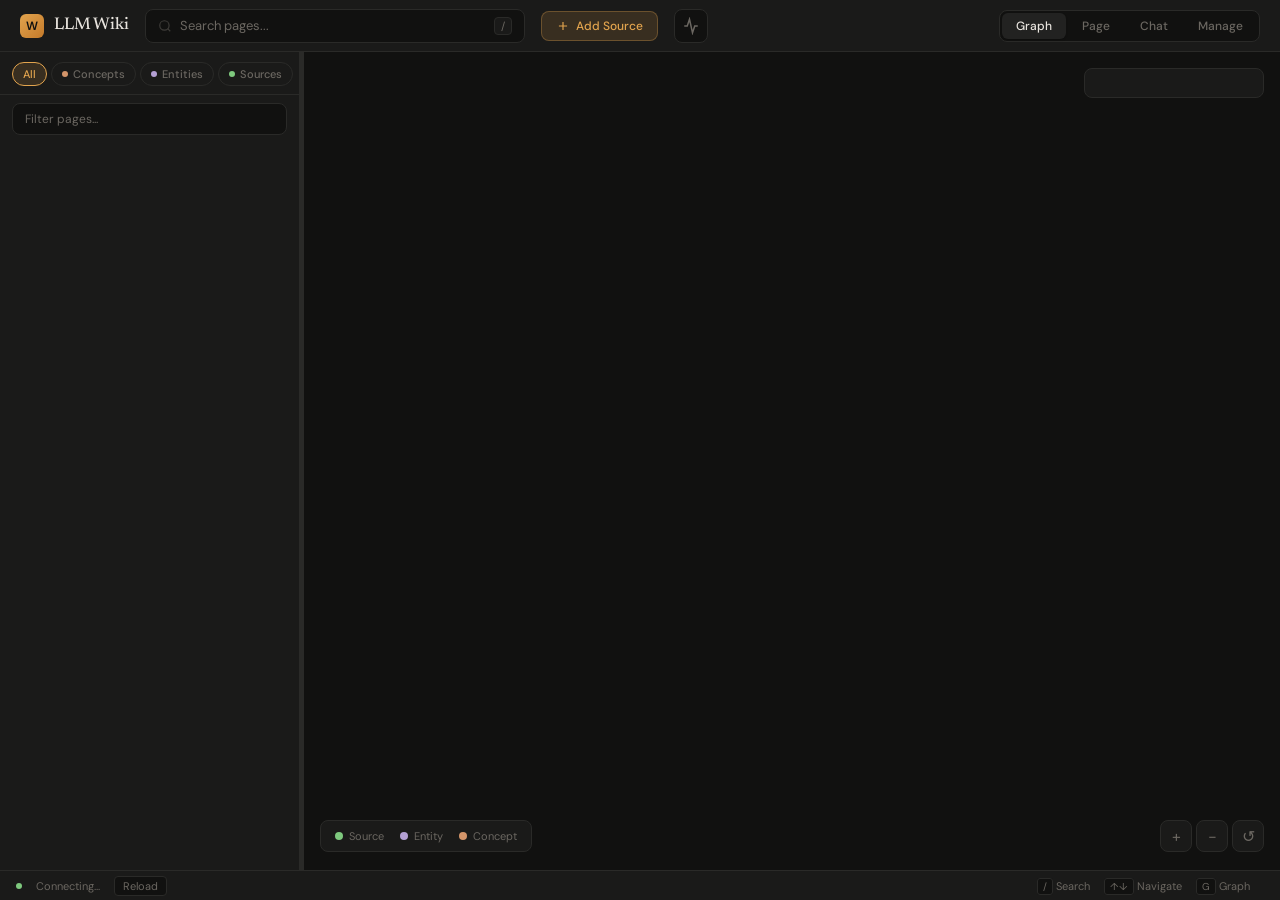
==== public/index.html @ 3b4dd166 "Add vault, LLM chat, GCP backup, and repo hardening - Vault: private pages in gitignored vault/ dir " ====
<!DOCTYPE html>
<html lang="en">
<head>
<meta charset="UTF-8">
<meta name="viewport" content="width=device-width, initial-scale=1.0">
<title>LLM Wiki</title>
<link rel="icon" href="data:image/svg+xml,<svg xmlns='http://www.w3.org/2000/svg' viewBox='0 0 32 32'><rect width='32' height='32' rx='8' fill='%23111110'/><rect x='2' y='2' width='28' height='28' rx='6' fill='none' stroke='%23e2a44e' stroke-width='2.5'/><text x='16' y='22' text-anchor='middle' font-family='Georgia,serif' font-weight='600' font-size='16' fill='%23e2a44e'>W</text></svg>">
<link rel="preconnect" href="https://fonts.googleapis.com">
<link rel="preconnect" href="https://fonts.gstatic.com" crossorigin>
<link href="https://fonts.googleapis.com/css2?family=Newsreader:ital,opsz,wght@0,6..72,400;0,6..72,500;0,6..72,600;1,6..72,400&family=DM+Sans:ital,wght@0,400;0,500;0,600;1,400&family=JetBrains+Mono:wght@400;500&display=swap" rel="stylesheet">
<style>
  :root {
    --bg: #111110;
    --surface: #1a1a19;
    --surface-raised: #222221;
    --border: #2a2a28;
    --border-subtle: #222220;
    --text: #e8e4de;
    --text-secondary: #a09b93;
    --text-dim: #6b6761;
    --accent: #e2a44e;
    --accent-dim: rgba(226, 164, 78, 0.15);
    --accent-hover: rgba(226, 164, 78, 0.08);
    --green: #7ec97e;
    --purple: #b4a0d4;
    --orange: #d4956a;
    --pink: #d48fa5;
    --red: #c9514b;
    --font-display: 'Newsreader', Georgia, serif;
    --font-body: 'DM Sans', -apple-system, sans-serif;
    --font-mono: 'JetBrains Mono', monospace;
    --radius: 8px;
    --radius-sm: 5px;
    --transition: 150ms ease;
  }

  * { margin: 0; padding: 0; box-sizing: border-box; }

  body {
    font-family: var(--font-body);
    background: var(--bg);
    color: var(--text);
    height: 100vh;
    overflow: hidden;
    -webkit-font-smoothing: antialiased;
  }

  /* Scrollbar */
  ::-webkit-scrollbar { width: 6px; }
  ::-webkit-scrollbar-track { background: transparent; }
  ::-webkit-scrollbar-thumb { background: var(--border); border-radius: 3px; }
  ::-webkit-scrollbar-thumb:hover { background: var(--text-dim); }

  #app {
    display: grid;
    grid-template-columns: var(--sidebar-width, 300px) 4px 1fr;
    grid-template-rows: 52px 1fr;
    height: 100vh;
  }

  /* ─── Header ─── */
  header {
    grid-column: 1 / -1;
    background: var(--surface);
    border-bottom: 1px solid var(--border);
    display: flex;
    align-items: center;
    padding: 0 20px;
    gap: 16px;
  }

  .logo {
    display: flex;
    align-items: center;
    gap: 10px;
    white-space: nowrap;
  }

  .logo-icon {
    width: 24px;
    height: 24px;
    border-radius: 6px;
    background: linear-gradient(135deg, var(--accent) 0%, #c47a2a 100%);
    display: flex;
    align-items: center;
    justify-content: center;
    font-size: 12px;
    font-weight: 600;
    color: var(--bg);
    flex-shrink: 0;
  }

  header h1 {
    font-family: var(--font-display);
    font-size: 17px;
    font-weight: 500;
    letter-spacing: -0.01em;
    color: var(--text);
  }

  /* Search trigger */
  #search-trigger {
    flex: 1;
    max-width: 380px;
    padding: 7px 12px;
    background: var(--bg);
    border: 1px solid var(--border);
    border-radius: var(--radius);
    color: var(--text-dim);
    font-family: var(--font-body);
    font-size: 13px;
    cursor: pointer;
    display: flex;
    align-items: center;
    gap: 8px;
    transition: border-color var(--transition);
  }

  #search-trigger:hover { border-color: var(--text-dim); }

  #search-trigger .search-icon {
    width: 14px;
    height: 14px;
    opacity: 0.5;
  }

  #search-trigger .search-kbd {
    margin-left: auto;
    padding: 1px 6px;
    background: var(--surface);
    border: 1px solid var(--border);
    border-radius: 4px;
    font-size: 11px;
    font-family: var(--font-body);
    color: var(--text-dim);
  }

  .view-toggle {
    margin-left: auto;
    display: flex;
    gap: 2px;
    background: var(--bg);
    border: 1px solid var(--border);
    border-radius: var(--radius);
    padding: 2px;
  }

  .view-toggle button {
    padding: 5px 14px;
    background: transparent;
    border: none;
    color: var(--text-dim);
    font-family: var(--font-body);
    font-size: 12px;
    font-weight: 500;
    cursor: pointer;
    border-radius: 6px;
    transition: all var(--transition);
  }

  .view-toggle button:hover { color: var(--text-secondary); }

  .view-toggle button.active {
    background: var(--surface-raised);
    color: var(--text);
    box-shadow: 0 1px 2px rgba(0,0,0,0.2);
  }

  /* ─── Resize handle ─── */
  #resize-handle {
    grid-row: 2;
    grid-column: 2;
    width: 4px;
    cursor: col-resize;
    background: var(--border);
    transition: background var(--transition);
    position: relative;
    z-index: 5;
  }

  #resize-handle:hover,
  #resize-handle.dragging {
    background: var(--accent);
  }

  body.resizing { cursor: col-resize !important; user-select: none !important; }
  body.resizing * { cursor: col-resize !important; user-select: none !important; }

  /* ─── Command Palette Search ─── */
  #search-overlay {
    position: fixed;
    inset: 0;
    background: rgba(0, 0, 0, 0.6);
    backdrop-filter: blur(4px);
    z-index: 100;
    display: none;
    align-items: flex-start;
    justify-content: center;
    padding-top: 15vh;
  }

  #search-overlay.active { display: flex; }

  #search-palette {
    width: 520px;
    max-height: 420px;
    background: var(--surface);
    border: 1px solid var(--border);
    border-radius: 12px;
    box-shadow: 0 20px 60px rgba(0,0,0,0.5), 0 0 0 1px rgba(255,255,255,0.03);
    overflow: hidden;
    animation: palette-in 120ms ease-out;
  }

  @keyframes palette-in {
    from { opacity: 0; transform: scale(0.98) translateY(-8px); }
    to { opacity: 1; transform: scale(1) translateY(0); }
  }

  #search-palette .search-input-wrap {
    display: flex;
    align-items: center;
    gap: 10px;
    padding: 14px 16px;
    border-bottom: 1px solid var(--border);
  }

  #search-palette .search-input-wrap svg {
    width: 18px;
    height: 18px;
    color: var(--text-dim);
    flex-shrink: 0;
  }

  #wiki-find {
    flex: 1;
    background: transparent;
    border: none;
    color: var(--text);
    font-family: var(--font-body);
    font-size: 15px;
    outline: none;
  }

  #wiki-find::placeholder { color: var(--text-dim); }

  #search-results {
    max-height: 340px;
    overflow-y: auto;
    padding: 6px;
  }

  .search-result {
    padding: 10px 12px;
    cursor: pointer;
    display: flex;
    align-items: center;
    gap: 10px;
    font-size: 14px;
    border-radius: var(--radius);
    transition: background var(--transition);
  }

  .search-result:hover { background: var(--accent-hover); }

  .search-result.selected {
    background: var(--accent-dim);
  }

  .search-result .result-title { flex: 1; }

  .search-result .result-type {
    font-size: 10px;
    font-weight: 500;
    text-transform: uppercase;
    letter-spacing: 0.05em;
    color: var(--text-dim);
    padding: 2px 6px;
    background: var(--bg);
    border-radius: 4px;
  }

  .search-empty {
    padding: 24px 16px;
    text-align: center;
    color: var(--text-dim);
    font-size: 13px;
  }

  .search-hint {
    padding: 8px 16px;
    border-top: 1px solid var(--border);
    display: flex;
    gap: 16px;
    font-size: 11px;
    color: var(--text-dim);
  }

  .search-hint kbd {
    padding: 1px 5px;
    background: var(--bg);
    border: 1px solid var(--border);
    border-radius: 3px;
    font-family: var(--font-body);
    font-size: 10px;
  }

  /* ─── Sidebar ─── */
  #sidebar {
    background: var(--surface);
    border-right: 1px solid var(--border);
    overflow-y: auto;
    padding: 0 0 40px;
    display: flex;
    flex-direction: column;
  }

  .sidebar-filters {
    padding: 10px 12px 8px;
    display: flex;
    gap: 4px;
    flex-wrap: nowrap;
    border-bottom: 1px solid var(--border);
    flex-shrink: 0;
  }

  .sidebar-filter-btn {
    padding: 4px 10px;
    border: 1px solid var(--border);
    border-radius: 20px;
    background: transparent;
    color: var(--text-dim);
    font-family: var(--font-body);
    font-size: 11px;
    font-weight: 500;
    cursor: pointer;
    transition: all var(--transition);
    display: flex;
    align-items: center;
    gap: 5px;
  }

  .sidebar-filter-btn:hover {
    border-color: var(--text-dim);
    color: var(--text-secondary);
  }

  .sidebar-filter-btn.active {
    background: var(--accent-dim);
    border-color: var(--accent);
    color: var(--accent);
  }

  .sidebar-filter-btn .filter-dot {
    width: 6px;
    height: 6px;
    border-radius: 50%;
  }

  .sidebar-filter-input {
    width: 100%;
    padding: 7px 12px;
    background: var(--bg);
    border: 1px solid var(--border);
    border-radius: var(--radius);
    color: var(--text);
    font-family: var(--font-body);
    font-size: 12px;
    outline: none;
    margin: 8px 12px 4px;
    width: calc(100% - 24px);
    transition: border-color var(--transition);
  }

  .sidebar-filter-input:focus { border-color: var(--accent); }
  .sidebar-filter-input::placeholder { color: var(--text-dim); }

  #sidebar-content {
    overflow-y: auto;
    flex: 1;
  }

  .sidebar-section {
    margin-bottom: 4px;
  }

  .sidebar-section h3 {
    font-family: var(--font-body);
    font-size: 10px;
    font-weight: 600;
    text-transform: uppercase;
    letter-spacing: 0.08em;
    color: var(--text-dim);
    padding: 14px 16px 6px;
    display: flex;
    align-items: center;
    justify-content: space-between;
    cursor: default;
    user-select: none;
  }

  .sidebar-section h3 .count {
    font-weight: 400;
    font-size: 10px;
    color: var(--text-dim);
    opacity: 0.6;
  }

  .sidebar-item {
    padding: 6px 16px 6px 14px;
    font-size: 13px;
    cursor: pointer;
    display: flex;
    align-items: center;
    gap: 9px;
    text-decoration: none;
    color: var(--text-secondary);
    outline: none;
    border-left: 2px solid transparent;
    transition: all var(--transition);
    line-height: 1.3;
  }

  .sidebar-item:hover {
    color: var(--text);
    background: var(--accent-hover);
  }

  .sidebar-item.active {
    color: var(--accent);
    background: var(--accent-dim);
    border-left-color: var(--accent);
  }

  .type-dot {
    width: 7px;
    height: 7px;
    border-radius: 50%;
    flex-shrink: 0;
    opacity: 0.8;
  }

  .type-dot.source { background: var(--green); }
  .type-dot.entity { background: var(--purple); }
  .type-dot.concept { background: var(--orange); }
  .type-dot.analysis { background: var(--pink); }

  /* ─── Main content ─── */
  #main {
    overflow: hidden;
    position: relative;
    background: var(--bg);
  }

  /* ─── Graph view ─── */
  #graph-view {
    width: 100%;
    height: 100%;
    display: none;
  }

  #graph-view.active { display: block; }

  #graph-canvas {
    width: 100%;
    height: 100%;
    display: block;
  }

  #graph-tooltip {
    position: absolute;
    padding: 8px 12px;
    background: var(--surface-raised);
    border: 1px solid var(--border);
    border-radius: var(--radius);
    font-size: 12px;
    pointer-events: none;
    display: none;
    z-index: 10;
    box-shadow: 0 4px 12px rgba(0,0,0,0.3);
  }

  #graph-legend {
    position: absolute;
    bottom: 48px;
    left: 16px;
    display: flex;
    gap: 16px;
    font-size: 11px;
    color: var(--text-dim);
    background: var(--surface);
    padding: 8px 14px;
    border-radius: var(--radius);
    border: 1px solid var(--border);
  }

  .legend-item { display: flex; align-items: center; gap: 6px; cursor: pointer; transition: color var(--transition); }
  .legend-item:hover { color: var(--text-secondary); }
  .legend-item.dimmed { opacity: 0.35; }
  .legend-dot { width: 8px; height: 8px; border-radius: 50%; }

  /* Graph stats panel */
  #graph-stats {
    position: absolute;
    top: 16px;
    right: 16px;
    background: var(--surface);
    border: 1px solid var(--border);
    border-radius: var(--radius);
    padding: 14px 18px;
    font-size: 12px;
    color: var(--text-secondary);
    min-width: 180px;
  }

  #graph-stats h4 {
    font-family: var(--font-display);
    font-size: 14px;
    font-weight: 500;
    color: var(--text);
    margin-bottom: 10px;
    padding-bottom: 8px;
    border-bottom: 1px solid var(--border);
  }

  .stat-row {
    display: flex;
    justify-content: space-between;
    padding: 3px 0;
  }

  .stat-row .stat-label { color: var(--text-dim); }
  .stat-row .stat-value { color: var(--text); font-weight: 500; font-variant-numeric: tabular-nums; }

  .stat-section {
    margin-top: 10px;
    padding-top: 8px;
    border-top: 1px solid var(--border);
  }

  .stat-section h5 {
    font-size: 10px;
    font-weight: 600;
    text-transform: uppercase;
    letter-spacing: 0.06em;
    color: var(--text-dim);
    margin-bottom: 6px;
  }

  .stat-bar-row {
    display: flex;
    align-items: center;
    gap: 8px;
    padding: 2px 0;
    font-size: 11px;
  }

  .stat-bar-label { width: 60px; color: var(--text-dim); flex-shrink: 0; }

  .stat-bar-track {
    flex: 1;
    height: 4px;
    background: var(--bg);
    border-radius: 2px;
    overflow: hidden;
  }

  .stat-bar-fill {
    height: 100%;
    border-radius: 2px;
    transition: width 0.3s ease;
  }

  .stat-bar-count { width: 24px; text-align: right; color: var(--text-secondary); font-variant-numeric: tabular-nums; }

  /* Graph controls */
  #graph-controls {
    position: absolute;
    bottom: 48px;
    right: 16px;
    display: flex;
    gap: 4px;
  }

  .graph-ctrl-btn {
    width: 32px;
    height: 32px;
    background: var(--surface);
    border: 1px solid var(--border);
    border-radius: var(--radius);
    color: var(--text-dim);
    font-size: 16px;
    cursor: pointer;
    display: flex;
    align-items: center;
    justify-content: center;
    transition: all var(--transition);
    font-family: var(--font-body);
  }

  .graph-ctrl-btn:hover { color: var(--text); border-color: var(--text-dim); }

  /* ─── Page view ─── */
  #page-view {
    width: 100%;
    height: 100%;
    overflow-y: auto;
    padding: 48px 60px 80px;
    display: none;
  }

  #page-view.active { display: block; }

  #page-view .page-inner {
    max-width: 720px;
  }

  #page-view .page-header {
    margin-bottom: 32px;
    padding-bottom: 20px;
    border-bottom: 1px solid var(--border);
  }

  #page-view .page-title {
    font-family: var(--font-display);
    font-size: 32px;
    font-weight: 500;
    letter-spacing: -0.02em;
    line-height: 1.2;
    margin-bottom: 12px;
    color: var(--text);
  }

  #page-view .page-meta {
    display: flex;
    gap: 8px;
    font-size: 12px;
    color: var(--text-dim);
    flex-wrap: wrap;
    align-items: center;
  }

  .page-tag {
    padding: 3px 10px;
    background: var(--accent-dim);
    border-radius: 20px;
    font-size: 11px;
    font-weight: 500;
    color: var(--accent);
  }

  .page-tag.type-tag {
    background: var(--surface-raised);
    color: var(--text-secondary);
    border: 1px solid var(--border);
  }

  .page-meta-sep {
    color: var(--border);
  }

  .vault-badge {
    display: inline-flex;
    align-items: center;
    gap: 4px;
    padding: 3px 10px;
    background: rgba(180, 160, 212, 0.15);
    color: #b4a0d4;
    border-radius: 20px;
    font-size: 11px;
    font-weight: 500;
  }

  .vault-lock {
    color: #b4a0d4;
    opacity: 0.7;
    flex-shrink: 0;
  }

  .vault-move-btn {
    background: var(--surface);
    border: 1px solid var(--border);
    color: var(--text-secondary);
    padding: 4px 12px;
    border-radius: var(--radius-sm, 6px);
    cursor: pointer;
    font-size: 12px;
    font-family: inherit;
    transition: border-color 200ms ease, color 200ms ease;
    margin-left: 8px;
  }
  .vault-move-btn:hover {
    border-color: #b4a0d4;
    color: #b4a0d4;
  }

  /* ─── Page content typography ─── */
  #page-content {
    line-height: 1.75;
    font-size: 15px;
    color: var(--text);
  }

  #page-content h2 {
    font-family: var(--font-display);
    font-size: 22px;
    font-weight: 500;
    letter-spacing: -0.01em;
    margin: 36px 0 14px;
    padding-bottom: 8px;
    border-bottom: 1px solid var(--border-subtle);
    color: var(--text);
  }

  #page-content h3 {
    font-family: var(--font-display);
    font-size: 17px;
    font-weight: 500;
    margin: 24px 0 10px;
    color: var(--text);
  }

  #page-content p { margin: 0 0 14px; }

  #page-content ul, #page-content ol {
    margin: 0 0 14px;
    padding-left: 22px;
  }

  #page-content li {
    margin-bottom: 5px;
    color: var(--text);
  }

  #page-content li::marker { color: var(--text-dim); }

  #page-content strong { color: var(--text); font-weight: 600; }

  #page-content a.wikilink {
    color: var(--accent);
    text-decoration: none;
    border-bottom: 1px solid rgba(226, 164, 78, 0.3);
    cursor: pointer;
    transition: border-color var(--transition);
  }

  #page-content a.wikilink:hover {
    border-bottom-color: var(--accent);
  }

  #page-content a.wikilink.broken {
    color: var(--red);
    border-color: rgba(201, 81, 75, 0.3);
  }

  #page-content a.wikilink.broken:hover {
    border-color: var(--red);
  }

  #page-content code {
    font-family: var(--font-mono);
    background: var(--surface-raised);
    padding: 2px 7px;
    border-radius: var(--radius-sm);
    font-size: 13px;
    color: var(--orange);
  }

  #page-content pre {
    background: var(--surface);
    border: 1px solid var(--border);
    padding: 18px;
    border-radius: var(--radius);
    overflow-x: auto;
    margin: 0 0 14px;
  }

  #page-content pre code {
    padding: 0;
    background: none;
    color: var(--text-secondary);
    font-size: 13px;
  }

  /* ─── Backlinks ─── */
  .backlinks {
    margin-top: 48px;
    padding-top: 24px;
    border-top: 1px solid var(--border);
  }

  .backlinks h3 {
    font-family: var(--font-body);
    font-size: 11px;
    font-weight: 600;
    text-transform: uppercase;
    letter-spacing: 0.06em;
    color: var(--text-dim);
    margin-bottom: 12px;
  }

  .backlink-item {
    display: inline-block;
    margin: 0 6px 8px 0;
    padding: 5px 12px;
    background: var(--surface);
    border: 1px solid var(--border);
    border-radius: 20px;
    font-size: 13px;
    color: var(--text-secondary);
    cursor: pointer;
    text-decoration: none;
    outline: none;
    transition: all var(--transition);
  }

  .backlink-item:hover {
    border-color: var(--accent);
    color: var(--accent);
    background: var(--accent-dim);
  }

  /* ─── Status bar ─── */
  .status-bar {
    position: fixed;
    bottom: 0;
    left: 0;
    right: 0;
    height: 30px;
    background: var(--surface);
    border-top: 1px solid var(--border);
    display: flex;
    align-items: center;
    padding: 0 16px;
    font-size: 11px;
    color: var(--text-dim);
    gap: 14px;
    z-index: 30;
  }

  .status-bar .status-dot {
    width: 6px;
    height: 6px;
    border-radius: 50%;
    background: var(--green);
  }

  .status-bar .status-dot.offline { background: var(--red); }

  .status-bar button {
    padding: 2px 8px;
    background: var(--bg);
    border: 1px solid var(--border);
    border-radius: 4px;
    color: var(--text-dim);
    font-family: var(--font-body);
    font-size: 11px;
    cursor: pointer;
    transition: all var(--transition);
  }

  .status-bar button:hover { color: var(--text-secondary); border-color: var(--text-dim); }

  .status-bar .spacer { flex: 1; }

  .status-bar kbd {
    padding: 1px 5px;
    background: var(--bg);
    border: 1px solid var(--border);
    border-radius: 3px;
    font-family: var(--font-body);
    font-size: 10px;
  }

  /* ─── Chat View ─── */
  #chat-view {
    width: 100%;
    height: 100%;
    display: none;
    flex-direction: column;
  }
  #chat-view.active { display: flex; }

  .chat-body {
    flex: 1;
    overflow-y: auto;
    display: flex;
    flex-direction: column;
    align-items: center;
  }

  .chat-landing {
    display: flex;
    flex-direction: column;
    align-items: center;
    justify-content: center;
    flex: 1;
    padding: 40px 20px;
    width: 100%;
    max-width: 640px;
    margin: 0 auto;
  }
  .chat-landing.hidden { display: none; }

  .chat-landing-icon {
    margin-bottom: 24px;
    color: var(--accent);
    opacity: 0.6;
    animation: icon-breathe 4s ease-in-out infinite;
  }
  @keyframes icon-breathe {
    0%, 100% { opacity: 0.5; transform: scale(1); }
    50% { opacity: 0.8; transform: scale(1.04); }
  }

  .chat-landing h3 {
    font-family: var(--font-display);
    font-size: 26px;
    font-weight: 400;
    color: var(--text);
    margin-bottom: 6px;
    letter-spacing: -0.02em;
    animation: view-enter 400ms ease-out both;
  }

  .chat-landing p {
    font-size: 14px;
    color: var(--text-dim);
    margin-bottom: 32px;
    animation: view-enter 400ms 80ms ease-out both;
  }

  .chat-suggestions {
    display: flex;
    flex-wrap: wrap;
    justify-content: center;
    gap: 10px;
    margin-bottom: 44px;
    max-width: 580px;
    animation: view-enter 400ms 160ms ease-out both;
  }

  .chat-chip {
    padding: 9px 18px;
    background: transparent;
    border: 1px solid var(--border);
    border-radius: 20px;
    color: var(--text-secondary);
    font-family: var(--font-body);
    font-size: 13px;
    cursor: pointer;
    transition: all 200ms ease;
    display: flex;
    align-items: center;
    gap: 7px;
  }
  .chat-chip:hover {
    border-color: var(--accent);
    color: var(--accent);
    background: var(--accent-dim);
    transform: translateY(-1px);
    box-shadow: 0 4px 12px rgba(226, 164, 78, 0.08);
  }
  .chat-chip .chip-arrow {
    color: var(--text-dim);
    font-size: 11px;
    transition: all 200ms ease;
  }
  .chat-chip:hover .chip-arrow { color: var(--accent); transform: translateX(1px); }

  .chat-recent {
    width: 100%;
    max-width: 520px;
    animation: view-enter 400ms 240ms ease-out both;
  }
  .chat-recent-header {
    font-size: 10px;
    font-weight: 600;
    text-transform: uppercase;
    letter-spacing: 0.1em;
    color: var(--text-dim);
    text-align: center;
    margin-bottom: 12px;
  }
  .chat-recent-item {
    display: flex;
    align-items: center;
    justify-content: space-between;
    padding: 11px 12px;
    margin: 0 -12px;
    border-radius: var(--radius-sm);
    cursor: pointer;
    transition: all var(--transition);
    font-size: 13px;
    color: var(--text-secondary);
    border-top: 1px solid var(--border-subtle);
  }
  .chat-recent-item:hover { color: var(--text); background: var(--accent-hover); }
  .chat-recent-time {
    font-size: 11px;
    color: var(--text-dim);
    font-family: var(--font-mono);
    flex-shrink: 0;
    margin-left: 16px;
  }

  /* Chat results */
  .chat-results {
    width: 100%;
    max-width: 720px;
    padding: 32px 48px 20px;
    margin: 0 auto;
    display: none;
    flex-direction: column;
    gap: 24px;
  }
  .chat-results.active { display: flex; }

  .chat-q {
    padding: 14px 20px;
    background: var(--accent-dim);
    border: 1px solid rgba(226, 164, 78, 0.15);
    border-left: 3px solid var(--accent);
    border-radius: 2px var(--radius) var(--radius) 2px;
    font-size: 14px;
    font-style: italic;
    font-family: var(--font-display);
    color: var(--text);
    line-height: 1.5;
    animation: view-enter 200ms ease-out both;
  }

  .chat-answer {
    font-size: 15px;
    line-height: 1.75;
    color: var(--text);
    animation: view-enter 300ms 100ms ease-out both;
  }
  .chat-answer h2 { font-family: var(--font-display); font-size: 20px; font-weight: 500; margin: 24px 0 10px; }
  .chat-answer h3 { font-family: var(--font-display); font-size: 16px; font-weight: 500; margin: 18px 0 8px; }
  .chat-answer p { margin: 0 0 12px; }
  .chat-answer strong { color: var(--text); font-weight: 600; }
  .chat-answer code { font-family: var(--font-mono); background: var(--surface-raised); padding: 2px 6px; border-radius: 4px; font-size: 13px; color: var(--orange); }
  .chat-answer ul, .chat-answer ol { padding-left: 22px; margin: 0 0 12px; }
  .chat-answer li { margin-bottom: 4px; }
  .chat-answer a.wikilink { color: var(--accent); cursor: pointer; text-decoration: none; border-bottom: 1px solid rgba(226, 164, 78, 0.3); }
  .chat-answer a.wikilink:hover { border-bottom-color: var(--accent); }

  .chat-sources {
    display: flex;
    flex-wrap: wrap;
    gap: 6px;
    padding-top: 16px;
    border-top: 1px solid var(--border);
    animation: view-enter 300ms 200ms ease-out both;
  }
  .chat-sources-label { font-size: 10px; font-weight: 600; text-transform: uppercase; letter-spacing: 0.06em; color: var(--text-dim); width: 100%; margin-bottom: 4px; }
  .chat-source-tag { font-size: 11px; padding: 4px 10px; background: var(--surface); border: 1px solid var(--border); border-radius: 16px; color: var(--text-secondary); cursor: pointer; transition: all var(--transition); text-decoration: none; }
  .chat-source-tag:hover { border-color: var(--accent); color: var(--accent); background: var(--accent-dim); }

  .chat-thinking {
    display: flex;
    align-items: center;
    justify-content: center;
    gap: 12px;
    padding: 48px 20px;
    color: var(--text-dim);
    font-size: 13px;
    font-family: var(--font-mono);
    letter-spacing: 0.02em;
    animation: view-enter 200ms 100ms ease-out both;
  }
  .chat-thinking .dots span { display: inline-block; width: 5px; height: 5px; background: var(--accent); border-radius: 50%; margin: 0 2px; animation: chat-dot 1.4s ease-in-out infinite; }
  .chat-thinking .dots span:nth-child(2) { animation-delay: 0.2s; }
  .chat-thinking .dots span:nth-child(3) { animation-delay: 0.4s; }
  @keyframes chat-dot { 0%, 100% { opacity: 0.2; transform: scale(0.7); } 50% { opacity: 1; transform: scale(1.1); } }

  /* Chat input */
  .chat-input-wrap { padding: 14px 48px 38px; border-top: 1px solid var(--border); background: var(--surface); display: flex; justify-content: center; }
  .chat-input-row { width: 100%; max-width: 720px; display: flex; gap: 8px; align-items: center; }
  .chat-input { flex: 1; padding: 12px 18px; background: var(--bg); border: 1px solid var(--border); border-radius: 24px; color: var(--text); font-family: var(--font-body); font-size: 14px; outline: none; transition: all 200ms ease; }
  .chat-input:focus { border-color: var(--accent); box-shadow: 0 0 0 3px rgba(226, 164, 78, 0.08); }
  .chat-input::placeholder { color: var(--text-dim); }
  .chat-btn { padding: 10px 22px; background: var(--accent); border: none; border-radius: 24px; color: var(--bg); font-family: var(--font-body); font-size: 13px; font-weight: 600; cursor: pointer; transition: all 200ms ease; flex-shrink: 0; }
  .chat-btn:hover { filter: brightness(1.1); transform: translateY(-1px); }
  .chat-btn:active { transform: translateY(0); }
  .chat-btn:disabled { opacity: 0.3; cursor: default; filter: none; transform: none; }
  .chat-clear { padding: 10px 16px; background: transparent; border: 1px solid var(--border); border-radius: 24px; color: var(--text-dim); font-family: var(--font-body); font-size: 13px; cursor: pointer; transition: all var(--transition); flex-shrink: 0; }
  .chat-clear:hover { border-color: var(--text-dim); color: var(--text-secondary); }
  .chat-model-select { padding: 8px 12px; background: var(--bg); border: 1px solid var(--border); border-radius: 20px; color: var(--text-secondary); font-family: var(--font-body); font-size: 12px; outline: none; cursor: pointer; flex-shrink: 0; transition: border-color 200ms ease; }
  .chat-model-select:focus { border-color: var(--accent); }
  .chat-model-badge { font-size: 11px; color: var(--text-dim); margin-top: 6px; }

  /* ─── Manage View ─── */
  #manage-view {
    width: 100%;
    height: 100%;
    overflow-y: auto;
    padding: 40px 48px 80px;
    display: none;
  }

  #manage-view.active { display: block; }

  .manage-inner { max-width: 840px; }

  .manage-header {
    margin-bottom: 32px;
  }

  .manage-header h2 {
    font-family: var(--font-display);
    font-size: 28px;
    font-weight: 500;
    letter-spacing: -0.02em;
    color: var(--text);
    margin-bottom: 6px;
  }

  .manage-header p {
    font-size: 14px;
    color: var(--text-dim);
    line-height: 1.5;
  }

  /* Health cards grid */
  .health-grid {
    display: grid;
    grid-template-columns: repeat(auto-fill, minmax(160px, 1fr));
    gap: 12px;
    margin-bottom: 32px;
  }

  .health-card {
    background: var(--surface);
    border: 1px solid var(--border);
    border-radius: var(--radius);
    padding: 16px;
  }

  .health-card .card-label {
    font-size: 11px;
    font-weight: 600;
    text-transform: uppercase;
    letter-spacing: 0.06em;
    color: var(--text-dim);
    margin-bottom: 6px;
  }

  .health-card .card-value {
    font-family: var(--font-display);
    font-size: 28px;
    font-weight: 500;
    color: var(--text);
    line-height: 1;
  }

  .health-card .card-value.warn { color: var(--accent); }
  .health-card .card-value.error { color: var(--red); }
  .health-card .card-value.good { color: var(--green); }

  .health-card .card-detail {
    font-size: 12px;
    color: var(--text-dim);
    margin-top: 4px;
  }

  /* Sections */
  .manage-section {
    margin-bottom: 28px;
  }

  .manage-section-header {
    display: flex;
    align-items: center;
    justify-content: space-between;
    margin-bottom: 12px;
    padding-bottom: 8px;
    border-bottom: 1px solid var(--border);
  }

  .manage-section-header h3 {
    font-family: var(--font-display);
    font-size: 18px;
    font-weight: 500;
    color: var(--text);
  }

  .manage-section-header .section-count {
    font-size: 12px;
    color: var(--text-dim);
    padding: 3px 10px;
    background: var(--surface);
    border: 1px solid var(--border);
    border-radius: 20px;
  }

  /* Source list */
  .source-list {
    display: flex;
    flex-direction: column;
    gap: 4px;
  }

  .source-item {
    display: flex;
    align-items: center;
    gap: 12px;
    padding: 10px 14px;
    background: var(--surface);
    border: 1px solid var(--border);
    border-radius: var(--radius);
    font-size: 13px;
    transition: all var(--transition);
  }

  .source-item:hover { border-color: var(--text-dim); }

  .source-status {
    width: 8px;
    height: 8px;
    border-radius: 50%;
    flex-shrink: 0;
  }

  .source-status.ingested { background: var(--green); }
  .source-status.pending { background: var(--accent); animation: pulse-dot 2s infinite; }

  @keyframes pulse-dot {
    0%, 100% { opacity: 1; }
    50% { opacity: 0.4; }
  }

  .source-info { flex: 1; min-width: 0; }

  .source-filename {
    font-family: var(--font-mono);
    font-size: 12px;
    color: var(--text);
    white-space: nowrap;
    overflow: hidden;
    text-overflow: ellipsis;
  }

  .source-wiki-link {
    font-size: 11px;
    color: var(--text-dim);
    margin-top: 2px;
  }

  .source-wiki-link a {
    color: var(--accent);
    cursor: pointer;
    text-decoration: none;
    border-bottom: 1px solid transparent;
    transition: border-color var(--transition);
  }

  .source-wiki-link a:hover { border-bottom-color: var(--accent); }

  .source-badge {
    font-size: 10px;
    font-weight: 600;
    text-transform: uppercase;
    letter-spacing: 0.05em;
    padding: 3px 8px;
    border-radius: 4px;
    flex-shrink: 0;
  }

  .source-badge.done {
    background: rgba(126, 201, 126, 0.12);
    color: var(--green);
  }

  .source-badge.pending {
    background: var(--accent-dim);
    color: var(--accent);
  }

  /* Issue items */
  .issue-list {
    display: flex;
    flex-direction: column;
    gap: 4px;
  }

  .issue-item {
    display: flex;
    align-items: center;
    gap: 10px;
    padding: 8px 14px;
    background: var(--surface);
    border: 1px solid var(--border);
    border-radius: var(--radius);
    font-size: 13px;
    color: var(--text-secondary);
  }

  .issue-icon {
    width: 18px;
    height: 18px;
    flex-shrink: 0;
    color: var(--text-dim);
  }

  .issue-item.warn .issue-icon { color: var(--accent); }
  .issue-item.error .issue-icon { color: var(--red); }

  .manage-empty {
    padding: 20px;
    text-align: center;
    color: var(--text-dim);
    font-size: 13px;
    background: var(--surface);
    border: 1px solid var(--border);
    border-radius: var(--radius);
  }

  /* Toggle switch */
  .manage-toggle-row {
    display: flex;
    align-items: center;
    justify-content: space-between;
    padding: 14px 18px;
    background: var(--surface);
    border: 1px solid var(--border);
    border-radius: var(--radius);
    margin-bottom: 24px;
  }

  .manage-toggle-info {
    flex: 1;
  }

  .manage-toggle-label {
    font-size: 14px;
    font-weight: 500;
    color: var(--text);
    margin-bottom: 2px;
  }

  .manage-toggle-desc {
    font-size: 12px;
    color: var(--text-dim);
  }

  .toggle-switch {
    position: relative;
    width: 44px;
    height: 24px;
    flex-shrink: 0;
    margin-left: 16px;
  }

  .toggle-switch input {
    opacity: 0;
    width: 0;
    height: 0;
  }

  .toggle-slider {
    position: absolute;
    cursor: pointer;
    inset: 0;
    background: var(--border);
    border-radius: 24px;
    transition: all 200ms ease;
  }

  .toggle-slider::before {
    content: '';
    position: absolute;
    width: 18px;
    height: 18px;
    left: 3px;
    bottom: 3px;
    background: var(--text-dim);
    border-radius: 50%;
    transition: all 200ms ease;
  }

  .toggle-switch input:checked + .toggle-slider {
    background: var(--accent);
  }

  .toggle-switch input:checked + .toggle-slider::before {
    transform: translateX(20px);
    background: var(--bg);
  }

  /* Action buttons */
  .manage-actions {
    display: flex;
    gap: 8px;
    align-items: center;
  }

  .manage-action-btn {
    padding: 7px 16px;
    border-radius: var(--radius);
    font-family: var(--font-body);
    font-size: 12px;
    font-weight: 600;
    cursor: pointer;
    transition: all var(--transition);
    display: flex;
    align-items: center;
    gap: 6px;
    border: none;
  }

  .manage-action-btn.primary {
    background: var(--accent);
    color: var(--bg);
  }

  .manage-action-btn.primary:hover { filter: brightness(1.1); }
  .manage-action-btn.primary:disabled { opacity: 0.4; cursor: default; filter: none; }

  .manage-action-btn.secondary {
    background: var(--surface-raised);
    color: var(--text-secondary);
    border: 1px solid var(--border);
  }

  .manage-action-btn.secondary:hover { border-color: var(--text-dim); color: var(--text); }

  .manage-action-btn svg {
    width: 14px;
    height: 14px;
  }

  /* Queued badge */
  .source-badge.queued {
    background: rgba(180, 160, 212, 0.15);
    color: var(--purple);
    animation: pulse-dot 2s infinite;
  }

  /* Toast notification */
  .manage-toast {
    position: fixed;
    bottom: 44px;
    left: 50%;
    transform: translateX(-50%) translateY(20px);
    padding: 10px 20px;
    background: var(--surface-raised);
    border: 1px solid var(--accent);
    border-radius: var(--radius);
    font-size: 13px;
    color: var(--accent);
    z-index: 200;
    opacity: 0;
    transition: all 200ms ease;
    pointer-events: none;
  }

  .manage-toast.show {
    opacity: 1;
    transform: translateX(-50%) translateY(0);
  }

  /* ─── Add Source Modal ─── */
  #add-overlay {
    position: fixed;
    inset: 0;
    background: rgba(0, 0, 0, 0.6);
    backdrop-filter: blur(4px);
    z-index: 100;
    display: none;
    align-items: flex-start;
    justify-content: center;
    padding-top: 10vh;
  }

  #add-overlay.active { display: flex; }

  #add-modal {
    width: 560px;
    background: var(--surface);
    border: 1px solid var(--border);
    border-radius: 12px;
    box-shadow: 0 20px 60px rgba(0,0,0,0.5), 0 0 0 1px rgba(255,255,255,0.03);
    overflow: hidden;
    animation: palette-in 120ms ease-out;
  }

  .add-modal-header {
    display: flex;
    align-items: center;
    justify-content: space-between;
    padding: 16px 20px;
    border-bottom: 1px solid var(--border);
  }

  .add-modal-header h2 {
    font-family: var(--font-display);
    font-size: 18px;
    font-weight: 500;
    color: var(--text);
  }

  .add-modal-close {
    width: 28px;
    height: 28px;
    background: var(--bg);
    border: 1px solid var(--border);
    border-radius: 6px;
    color: var(--text-dim);
    font-size: 16px;
    cursor: pointer;
    display: flex;
    align-items: center;
    justify-content: center;
    transition: all var(--transition);
  }

  .add-modal-close:hover { color: var(--text); border-color: var(--text-dim); }

  .add-tabs {
    display: flex;
    border-bottom: 1px solid var(--border);
    padding: 0 8px;
  }

  .add-tab {
    padding: 10px 16px;
    background: transparent;
    border: none;
    border-bottom: 2px solid transparent;
    color: var(--text-dim);
    font-family: var(--font-body);
    font-size: 13px;
    font-weight: 500;
    cursor: pointer;
    transition: all var(--transition);
    display: flex;
    align-items: center;
    gap: 6px;
  }

  .add-tab:hover { color: var(--text-secondary); }

  .add-tab.active {
    color: var(--accent);
    border-bottom-color: var(--accent);
  }

  .add-tab svg {
    width: 14px;
    height: 14px;
  }

  .add-panel {
    display: none;
    padding: 20px;
  }

  .add-panel.active { display: block; }

  .add-field-label {
    font-size: 12px;
    font-weight: 500;
    color: var(--text-secondary);
    margin-bottom: 6px;
    display: block;
  }

  .add-input {
    width: 100%;
    padding: 9px 12px;
    background: var(--bg);
    border: 1px solid var(--border);
    border-radius: var(--radius);
    color: var(--text);
    font-family: var(--font-body);
    font-size: 13px;
    outline: none;
    transition: border-color var(--transition);
    margin-bottom: 14px;
  }

  .add-input:focus { border-color: var(--accent); }
  .add-input::placeholder { color: var(--text-dim); }

  .add-textarea {
    width: 100%;
    min-height: 180px;
    padding: 12px;
    background: var(--bg);
    border: 1px solid var(--border);
    border-radius: var(--radius);
    color: var(--text);
    font-family: var(--font-mono);
    font-size: 13px;
    outline: none;
    resize: vertical;
    line-height: 1.6;
    transition: border-color var(--transition);
    margin-bottom: 14px;
  }

  .add-textarea:focus { border-color: var(--accent); }
  .add-textarea::placeholder { color: var(--text-dim); }

  /* Drop zone */
  .drop-zone {
    border: 2px dashed var(--border);
    border-radius: var(--radius);
    padding: 40px 20px;
    text-align: center;
    cursor: pointer;
    transition: all var(--transition);
    margin-bottom: 14px;
    position: relative;
  }

  .drop-zone:hover,
  .drop-zone.dragover {
    border-color: var(--accent);
    background: var(--accent-dim);
  }

  .drop-zone-icon {
    font-size: 28px;
    margin-bottom: 10px;
    opacity: 0.5;
  }

  .drop-zone-text {
    font-size: 14px;
    color: var(--text-secondary);
    margin-bottom: 4px;
  }

  .drop-zone-hint {
    font-size: 12px;
    color: var(--text-dim);
  }

  .drop-zone input[type="file"] {
    position: absolute;
    inset: 0;
    opacity: 0;
    cursor: pointer;
  }

  .drop-zone-file {
    display: none;
    align-items: center;
    gap: 10px;
    padding: 10px 14px;
    background: var(--accent-dim);
    border: 1px solid var(--accent);
    border-radius: var(--radius);
    margin-bottom: 14px;
    font-size: 13px;
    color: var(--accent);
  }

  .drop-zone-file.has-file { display: flex; }

  .drop-zone-file .file-name { flex: 1; }

  .drop-zone-file .file-remove {
    background: none;
    border: none;
    color: var(--text-dim);
    cursor: pointer;
    font-size: 16px;
    padding: 0 4px;
  }

  .drop-zone-file .file-remove:hover { color: var(--red); }

  .add-submit {
    width: 100%;
    padding: 10px 16px;
    background: var(--accent);
    border: none;
    border-radius: var(--radius);
    color: var(--bg);
    font-family: var(--font-body);
    font-size: 14px;
    font-weight: 600;
    cursor: pointer;
    transition: all var(--transition);
    letter-spacing: -0.01em;
  }

  .add-submit:hover { filter: brightness(1.1); }
  .add-submit:disabled { opacity: 0.4; cursor: default; filter: none; }

  .add-status {
    margin-top: 12px;
    padding: 10px 14px;
    border-radius: var(--radius);
    font-size: 13px;
    display: none;
  }

  .add-status.success {
    display: block;
    background: rgba(126, 201, 126, 0.12);
    border: 1px solid rgba(126, 201, 126, 0.3);
    color: var(--green);
  }

  .add-status.error {
    display: block;
    background: rgba(201, 81, 75, 0.12);
    border: 1px solid rgba(201, 81, 75, 0.3);
    color: var(--red);
  }

  /* Header add button */
  .add-source-btn {
    padding: 6px 14px;
    background: var(--accent-dim);
    border: 1px solid rgba(226, 164, 78, 0.3);
    border-radius: var(--radius);
    color: var(--accent);
    font-family: var(--font-body);
    font-size: 12px;
    font-weight: 500;
    cursor: pointer;
    display: flex;
    align-items: center;
    gap: 6px;
    transition: all var(--transition);
    white-space: nowrap;
  }

  .add-source-btn:hover {
    background: rgba(226, 164, 78, 0.2);
    border-color: var(--accent);
  }

  .add-source-btn svg {
    width: 14px;
    height: 14px;
  }

  .github-btn {
    width: 34px;
    height: 34px;
    display: flex;
    align-items: center;
    justify-content: center;
    background: var(--bg);
    border: 1px solid var(--border);
    border-radius: var(--radius);
    color: var(--text-dim);
    cursor: pointer;
    transition: all var(--transition);
    text-decoration: none;
  }

  .github-btn:hover { color: var(--text); border-color: var(--text-dim); }

  .github-btn svg {
    width: 18px;
    height: 18px;
  }

  /* ─── Welcome state ─── */
  #welcome {
    display: none;
    flex-direction: column;
    align-items: center;
    justify-content: center;
    height: 100%;
    gap: 12px;
    color: var(--text-dim);
    padding: 40px;
    text-align: center;
  }

  #welcome.active { display: flex; }

  #welcome h2 {
    font-family: var(--font-display);
    font-size: 24px;
    font-weight: 400;
    color: var(--text-secondary);
    margin-bottom: 4px;
  }

  #welcome p {
    font-size: 14px;
    max-width: 320px;
    line-height: 1.6;
  }

  #welcome kbd {
    padding: 2px 8px;
    background: var(--surface);
    border: 1px solid var(--border);
    border-radius: 4px;
    font-family: var(--font-body);
    font-size: 12px;
    color: var(--text-secondary);
  }
</style>
</head>
<body>
<div id="app">
  <header>
    <div class="logo">
      <div class="logo-icon">W</div>
      <h1>LLM Wiki</h1>
    </div>
    <button id="search-trigger" onclick="openSearch()">
      <svg class="search-icon" viewBox="0 0 24 24" fill="none" stroke="currentColor" stroke-width="2"><circle cx="11" cy="11" r="8"/><path d="m21 21-4.35-4.35"/></svg>
      <span>Search pages...</span>
      <span class="search-kbd">/</span>
    </button>
    <button class="add-source-btn" onclick="openAddSource()">
      <svg viewBox="0 0 24 24" fill="none" stroke="currentColor" stroke-width="2"><path d="M12 5v14M5 12h14"/></svg>
      Add Source
    </button>
    <a class="github-btn" href="/architecture" target="_blank" title="Architecture">
      <svg viewBox="0 0 24 24" fill="none" stroke="currentColor" stroke-width="2" width="16" height="16"><path d="M3 12h4l3-9 4 18 3-9h4"/></svg>
    </a>
    <a id="github-link" class="github-btn" href="#" target="_blank" rel="noopener" style="display:none">
      <svg viewBox="0 0 24 24" fill="currentColor" width="16" height="16"><path d="M12 0C5.37 0 0 5.37 0 12c0 5.31 3.435 9.795 8.205 11.385.6.105.825-.255.825-.57 0-.285-.015-1.23-.015-2.235-3.015.555-3.795-.735-4.035-1.41-.135-.345-.72-1.41-1.23-1.695-.42-.225-1.02-.78-.015-.795.945-.015 1.62.87 1.845 1.23 1.08 1.815 2.805 1.305 3.495.99.105-.78.42-1.305.765-1.605-2.67-.3-5.46-1.335-5.46-5.925 0-1.305.465-2.385 1.23-3.225-.12-.3-.54-1.53.12-3.18 0 0 1.005-.315 3.3 1.23.96-.27 1.98-.405 3-.405s2.04.135 3 .405c2.295-1.56 3.3-1.23 3.3-1.23.66 1.65.24 2.88.12 3.18.765.84 1.23 1.905 1.23 3.225 0 4.605-2.805 5.625-5.475 5.925.435.375.81 1.095.81 2.22 0 1.605-.015 2.895-.015 3.3 0 .315.225.69.825.57A12.02 12.02 0 0 0 24 12c0-6.63-5.37-12-12-12z"/></svg>
    </a>
    <div class="view-toggle">
      <button id="btn-graph" class="active">Graph</button>
      <button id="btn-page">Page</button>
      <button id="btn-chat">Chat</button>
      <button id="btn-manage">Manage</button>
    </div>
  </header>

  <div id="sidebar">
    <div class="sidebar-filters">
      <button class="sidebar-filter-btn active" data-filter="all" onclick="setSidebarFilter('all')">All</button>
      <button class="sidebar-filter-btn" data-filter="concept" onclick="setSidebarFilter('concept')"><span class="filter-dot" style="background:var(--orange)"></span>Concepts</button>
      <button class="sidebar-filter-btn" data-filter="entity" onclick="setSidebarFilter('entity')"><span class="filter-dot" style="background:var(--purple)"></span>Entities</button>
      <button class="sidebar-filter-btn" data-filter="source" onclick="setSidebarFilter('source')"><span class="filter-dot" style="background:var(--green)"></span>Sources</button>
    </div>
    <input type="text" class="sidebar-filter-input" id="sidebar-search" placeholder="Filter pages..." oninput="filterSidebar()">
    <div id="sidebar-content"></div>
  </div>

  <div id="resize-handle"></div>

  <div id="main">
    <div id="graph-view" class="active">
      <canvas id="graph-canvas"></canvas>
      <div id="graph-tooltip"></div>
      <div id="graph-stats"></div>
      <div id="graph-legend">
        <div class="legend-item" data-type="source" onclick="toggleGraphFilter('source')"><div class="legend-dot" style="background:var(--green)"></div> Source</div>
        <div class="legend-item" data-type="entity" onclick="toggleGraphFilter('entity')"><div class="legend-dot" style="background:var(--purple)"></div> Entity</div>
        <div class="legend-item" data-type="concept" onclick="toggleGraphFilter('concept')"><div class="legend-dot" style="background:var(--orange)"></div> Concept</div>
      </div>
      <div id="graph-controls">
        <button class="graph-ctrl-btn" onclick="zoomGraph(1.3)" title="Zoom in">+</button>
        <button class="graph-ctrl-btn" onclick="zoomGraph(0.7)" title="Zoom out">&minus;</button>
        <button class="graph-ctrl-btn" onclick="resetGraphView()" title="Reset view">&#8634;</button>
      </div>
    </div>

    <div id="page-view">
      <div class="page-inner">
        <div class="page-header">
          <div class="page-title" id="page-title"></div>
          <div class="page-meta" id="page-meta"></div>
        </div>
        <div id="page-content"></div>
        <div class="backlinks" id="backlinks"></div>
      </div>
    </div>

    <div id="chat-view">
      <div class="chat-body">
        <div class="chat-landing" id="chat-landing">
          <svg class="chat-landing-icon" width="48" height="48" viewBox="0 0 48 48" fill="none" stroke="currentColor" stroke-width="1.5">
            <rect x="6" y="8" width="36" height="28" rx="4"/>
            <path d="M6 16h36"/>
            <circle cx="14" cy="12" r="1.5" fill="currentColor" stroke="none"/>
            <circle cx="20" cy="12" r="1.5" fill="currentColor" stroke="none"/>
            <circle cx="26" cy="12" r="1.5" fill="currentColor" stroke="none"/>
            <path d="M14 24h20M14 30h12"/>
          </svg>
          <h3>Query your wiki</h3>
          <p>Ask questions about your knowledge base in plain English.</p>
          <div class="chat-suggestions" id="chat-suggestions"></div>
          <div class="chat-recent" id="chat-recent"></div>
        </div>
        <div class="chat-results" id="chat-results"></div>
      </div>
      <div class="chat-input-wrap">
        <div class="chat-input-row">
          <select class="chat-model-select" id="chat-model-select" onchange="saveChatModel(this.value)" title="Select LLM model"></select>
          <input type="text" class="chat-input" id="chat-input" placeholder="Ask about your wiki..." autocomplete="off">
          <button class="chat-btn" id="chat-ask-btn" onclick="askChat()">Ask</button>
          <button class="chat-clear" onclick="clearChat()">Clear</button>
        </div>
      </div>
    </div>

    <div id="manage-view">
      <div class="manage-inner">
        <div class="manage-header">
          <h2>Wiki Manager</h2>
          <p>Source ingestion status, wiki health, and maintenance actions.</p>
        </div>
        <div class="manage-toggle-row">
          <div class="manage-toggle-info">
            <div class="manage-toggle-label">Auto-ingest on startup</div>
            <div class="manage-toggle-desc">When enabled, Claude will ingest all pending raw files at conversation start</div>
          </div>
          <label class="toggle-switch">
            <input type="checkbox" id="auto-ingest-toggle" onchange="toggleAutoIngest(this.checked)">
            <span class="toggle-slider"></span>
          </label>
        </div>
        <div class="health-grid" id="health-grid"></div>
        <div class="manage-section" id="section-backup"></div>
        <div class="manage-section" id="section-pending"></div>
        <div class="manage-section" id="section-sources"></div>
        <div class="manage-section" id="section-issues"></div>
      </div>
    </div>
    <div class="manage-toast" id="manage-toast"></div>

    <div id="welcome" class="active">
      <h2>Welcome to your wiki</h2>
      <p>Select a page from the sidebar, explore the knowledge graph, or press <kbd>/</kbd> to search.</p>
    </div>
  </div>
</div>

<!-- Command Palette Search -->
<div id="search-overlay" onclick="if(event.target===this)closeSearch()">
  <div id="search-palette">
    <div class="search-input-wrap">
      <svg viewBox="0 0 24 24" fill="none" stroke="currentColor" stroke-width="2"><circle cx="11" cy="11" r="8"/><path d="m21 21-4.35-4.35"/></svg>
      <input type="text" id="wiki-find" placeholder="Search pages..." autocomplete="off" autocorrect="off" autocapitalize="off" spellcheck="false" name="xwikifind_nac">
    </div>
    <div id="search-results"></div>
    <div class="search-hint">
      <span><kbd>↑↓</kbd> Navigate</span>
      <span><kbd>↵</kbd> Open</span>
      <span><kbd>Esc</kbd> Close</span>
    </div>
  </div>
</div>

<!-- Add Source Modal -->
<div id="add-overlay" onclick="if(event.target===this)closeAddSource()">
  <div id="add-modal">
    <div class="add-modal-header">
      <h2>Add Source</h2>
      <button class="add-modal-close" onclick="closeAddSource()">&times;</button>
    </div>
    <div class="add-tabs">
      <button class="add-tab active" data-tab="paste" onclick="switchAddTab('paste')">
        <svg viewBox="0 0 24 24" fill="none" stroke="currentColor" stroke-width="2"><path d="M16 4h2a2 2 0 0 1 2 2v14a2 2 0 0 1-2 2H6a2 2 0 0 1-2-2V6a2 2 0 0 1 2-2h2"/><rect x="8" y="2" width="8" height="4" rx="1"/></svg>
        Paste
      </button>
      <button class="add-tab" data-tab="upload" onclick="switchAddTab('upload')">
        <svg viewBox="0 0 24 24" fill="none" stroke="currentColor" stroke-width="2"><path d="M21 15v4a2 2 0 0 1-2 2H5a2 2 0 0 1-2-2v-4"/><polyline points="17 8 12 3 7 8"/><line x1="12" y1="3" x2="12" y2="15"/></svg>
        Upload File
      </button>
      <button class="add-tab" data-tab="url" onclick="switchAddTab('url')">
        <svg viewBox="0 0 24 24" fill="none" stroke="currentColor" stroke-width="2"><path d="M10 13a5 5 0 0 0 7.54.54l3-3a5 5 0 0 0-7.07-7.07l-1.72 1.71"/><path d="M14 11a5 5 0 0 0-7.54-.54l-3 3a5 5 0 0 0 7.07 7.07l1.71-1.71"/></svg>
        From URL
      </button>
    </div>

    <!-- Paste panel -->
    <div class="add-panel active" id="panel-paste">
      <label class="add-field-label">Filename</label>
      <input type="text" class="add-input" id="paste-filename" placeholder="my-source-name.md">
      <label class="add-field-label">Content</label>
      <textarea class="add-textarea" id="paste-content" placeholder="Paste your markdown, notes, or article text here..."></textarea>
      <button class="add-submit" onclick="submitPaste()">Save to raw/</button>
      <div class="add-status" id="paste-status"></div>
    </div>

    <!-- Upload panel -->
    <div class="add-panel" id="panel-upload">
      <div class="drop-zone" id="drop-zone">
        <input type="file" accept=".md,.txt,.pdf" id="file-input" onchange="handleFileSelect(this)">
        <div class="drop-zone-icon">&#8593;</div>
        <div class="drop-zone-text">Drop a file here or click to browse</div>
        <div class="drop-zone-hint">.md, .txt, or .pdf</div>
      </div>
      <div class="drop-zone-file" id="file-info">
        <span class="file-name" id="file-name"></span>
        <button class="file-remove" onclick="clearFile()">&times;</button>
      </div>
      <button class="add-submit" id="upload-btn" onclick="submitUpload()" disabled>Upload to raw/</button>
      <div class="add-status" id="upload-status"></div>
    </div>

    <!-- URL panel -->
    <div class="add-panel" id="panel-url">
      <label class="add-field-label">URL</label>
      <input type="text" class="add-input" id="url-input" placeholder="https://example.com/article">
      <label class="add-field-label">Filename (optional)</label>
      <input type="text" class="add-input" id="url-filename" placeholder="Auto-generated from URL">
      <button class="add-submit" onclick="submitUrl()">Fetch &amp; Save to raw/</button>
      <div class="add-status" id="url-status"></div>
    </div>
  </div>
</div>

<div class="status-bar">
  <span class="status-dot" id="status-dot"></span>
  <span id="status-text">Connecting...</span>
  <button onclick="reloadWiki()">Reload</button>
  <span class="spacer"></span>
  <span><kbd>/</kbd> Search</span>
  <span><kbd>↑↓</kbd> Navigate</span>
  <span><kbd>G</kbd> Graph</span>
  <span id="page-count"></span>
</div>

<script>
// ── Sidebar resize ──
const resizeHandle = document.getElementById('resize-handle');
const appEl = document.getElementById('app');
let isResizing = false;

resizeHandle.addEventListener('mousedown', (e) => {
  isResizing = true;
  resizeHandle.classList.add('dragging');
  document.body.classList.add('resizing');
  e.preventDefault();
});

document.addEventListener('mousemove', (e) => {
  if (!isResizing) return;
  const width = Math.max(180, Math.min(500, e.clientX));
  appEl.style.setProperty('--sidebar-width', width + 'px');
});

document.addEventListener('mouseup', () => {
  if (!isResizing) return;
  isResizing = false;
  resizeHandle.classList.remove('dragging');
  document.body.classList.remove('resizing');
  // Resize graph canvas if visible
  if (document.getElementById('graph-view').classList.contains('active')) {
    resizeCanvas();
  }
});

// State
let allPages = [];
let graphData = null;
let currentSlug = null;
let slugSet = new Set();
let pageHistory = [];

// Graph simulation state
let nodes = [];
let edges = [];
let simRunning = false;

const TYPE_COLORS = {
  source: '#7ec97e',
  entity: '#b4a0d4',
  concept: '#d4956a',
  analysis: '#d48fa5',
  unknown: '#6b6761',
};

// Search state
const searchInput = document.getElementById('wiki-find');
const searchResults = document.getElementById('search-results');
const searchOverlay = document.getElementById('search-overlay');
let searchTimeout;
let searchSelectedIdx = -1;
let searchResultSlugs = [];

function isSearchOpen() {
  return searchOverlay.classList.contains('active');
}

function isSearchResultsActive() {
  return isSearchOpen() && searchResultSlugs.length > 0;
}

function openSearch() {
  searchOverlay.classList.add('active');
  searchInput.value = '';
  searchInput.focus();
  searchResults.innerHTML = '';
  searchSelectedIdx = -1;
  searchResultSlugs = [];
}

function closeSearch() {
  searchOverlay.classList.remove('active');
  searchSelectedIdx = -1;
  searchResultSlugs = [];
  searchInput.value = '';
}

function updateSearchSelection() {
  const items = searchResults.querySelectorAll('.search-result');
  items.forEach((el, i) => {
    el.classList.toggle('selected', i === searchSelectedIdx);
    if (i === searchSelectedIdx) el.scrollIntoView({ block: 'nearest' });
  });
}

function selectSearchResult(slug) {
  closeSearch();
  openPage(slug);
}

function doSearch() {
  clearTimeout(searchTimeout);
  searchSelectedIdx = -1;
  const q = searchInput.value.trim();
  if (!q) {
    searchResults.innerHTML = '';
    searchResultSlugs = [];
    return;
  }
  searchTimeout = setTimeout(async () => {
    const res = await fetch(`/api/search?q=${encodeURIComponent(q)}`);
    const results = await res.json();
    searchResultSlugs = results.slice(0, 15).map(r => r.slug);
    if (results.length === 0) {
      searchResults.innerHTML = '<div class="search-empty">No pages found</div>';
      searchResultSlugs = [];
    } else {
      searchResults.innerHTML = results.slice(0, 15).map((r, i) =>
        `<div class="search-result" data-idx="${i}" data-slug="${r.slug}" onmousedown="event.preventDefault();selectSearchResult('${r.slug}');">
          <span class="type-dot ${r.type}"></span>
          <span class="result-title">${r.title}</span>
          <span class="result-type">${r.type}</span>
        </div>`
      ).join('');
    }
  }, 120);
}

searchInput.addEventListener('input', doSearch);

// ──────────────────────────────────────────────
// SINGLE GLOBAL KEYDOWN HANDLER (capture phase)
// ──────────────────────────────────────────────
document.addEventListener('keydown', (e) => {
  const active = document.activeElement;
  const inSearch = active === searchInput;
  const inTextInput = active && (active.tagName === 'INPUT' || active.tagName === 'TEXTAREA');

  // ── Add Source modal ──
  if (document.getElementById('add-overlay')?.classList.contains('active')) {
    if (e.key === 'Escape') { e.preventDefault(); closeAddSource(); }
    return; // Let all other keys through to modal inputs
  }

  // ── Search palette navigation ──
  if (isSearchOpen()) {
    if (e.key === 'ArrowDown') {
      e.preventDefault();
      e.stopImmediatePropagation();
      if (searchResultSlugs.length > 0) {
        searchSelectedIdx = Math.min(searchSelectedIdx + 1, searchResultSlugs.length - 1);
        updateSearchSelection();
      }
      return;
    }
    if (e.key === 'ArrowUp') {
      e.preventDefault();
      e.stopImmediatePropagation();
      if (searchResultSlugs.length > 0) {
        searchSelectedIdx = Math.max(searchSelectedIdx - 1, 0);
        updateSearchSelection();
      }
      return;
    }
    if (e.key === 'Enter') {
      e.preventDefault();
      e.stopImmediatePropagation();
      if (searchSelectedIdx >= 0) {
        selectSearchResult(searchResultSlugs[searchSelectedIdx]);
      } else if (searchResultSlugs.length > 0) {
        selectSearchResult(searchResultSlugs[0]);
      }
      return;
    }
    if (e.key === 'Escape') {
      e.preventDefault();
      closeSearch();
      return;
    }
    // Let typing through
    return;
  }

  // ── Sidebar navigation (works via .active class, no focus required) ──
  if (!inTextInput) {
    const items = [...document.querySelectorAll('.sidebar-item')];
    const activeItem = document.querySelector('.sidebar-item.active');
    const idx = activeItem ? items.indexOf(activeItem) : -1;

    if (e.key === 'ArrowDown' && items.length > 0) {
      e.preventDefault();
      const next = idx < items.length - 1 ? idx + 1 : 0;
      const slug = items[next]?.dataset.slug;
      if (slug) openPage(slug);
      items[next]?.scrollIntoView({ block: 'nearest' });
      return;
    }
    if (e.key === 'ArrowUp' && items.length > 0) {
      e.preventDefault();
      const prev = idx > 0 ? idx - 1 : items.length - 1;
      const slug = items[prev]?.dataset.slug;
      if (slug) openPage(slug);
      items[prev]?.scrollIntoView({ block: 'nearest' });
      return;
    }
    if (e.key === 'Enter' && activeItem) {
      e.preventDefault();
      const slug = activeItem.dataset.slug;
      if (slug) openPage(slug);
      return;
    }
    if (e.key === 'Home' && items.length > 0) {
      e.preventDefault();
      const slug = items[0]?.dataset.slug;
      if (slug) openPage(slug);
      items[0]?.scrollIntoView({ block: 'nearest' });
      return;
    }
    if (e.key === 'End' && items.length > 0) {
      e.preventDefault();
      const slug = items[items.length - 1]?.dataset.slug;
      if (slug) openPage(slug);
      items[items.length - 1]?.scrollIntoView({ block: 'nearest' });
      return;
    }
  }

  // ── Global shortcuts (not in text input) ──
  if (!inTextInput) {
    if (e.key === '/') {
      e.preventDefault();
      openSearch();
      return;
    }
    if (e.key === 'g' || e.key === 'G') {
      showView('graph');
      return;
    }
    if (e.key === 'Escape') {
      document.activeElement?.blur();
      return;
    }
    if ((e.altKey && e.key === 'ArrowLeft') || (!e.altKey && !e.ctrlKey && !e.metaKey && e.key === 'Backspace')) {
      if (pageHistory.length > 1) {
        e.preventDefault();
        pageHistory.pop();
        const prev = pageHistory.pop();
        openPage(prev);
      }
      return;
    }
  }

  // Cmd/Ctrl+K to open search (works everywhere)
  if ((e.ctrlKey || e.metaKey) && e.key === 'k') {
    e.preventDefault();
    openSearch();
    return;
  }
}, true);

// ── Init ──
async function init() {
  const [pagesRes, graphRes] = await Promise.all([
    fetch('/api/pages').then(r => r.json()),
    fetch('/api/graph').then(r => r.json()),
  ]);

  allPages = pagesRes;
  graphData = graphRes;
  slugSet = new Set(allPages.map(p => p.slug));

  renderSidebar(allPages);
  initGraph();
}

// ── Sidebar ──
let sidebarFilter = 'all';

function setSidebarFilter(filter) {
  sidebarFilter = filter;
  document.querySelectorAll('.sidebar-filter-btn').forEach(btn => {
    btn.classList.toggle('active', btn.dataset.filter === filter);
  });
  renderSidebar(allPages);
}

function filterSidebar() {
  renderSidebar(allPages);
}

function renderSidebar(pages) {
  const searchQuery = (document.getElementById('sidebar-search')?.value || '').toLowerCase().trim();

  let filtered = pages;
  if (sidebarFilter !== 'all') {
    filtered = filtered.filter(p => p.type === sidebarFilter);
  }
  if (searchQuery) {
    filtered = filtered.filter(p => p.title.toLowerCase().includes(searchQuery) || p.slug.includes(searchQuery));
  }

  const groups = { concept: [], entity: [], source: [] };
  for (const p of filtered) {
    const g = groups[p.type] || groups.source;
    g.push(p);
  }
  for (const k of Object.keys(groups)) {
    groups[k].sort((a, b) => a.title.localeCompare(b.title));
  }

  let html = '';
  for (const [type, label] of [['concept', 'Concepts'], ['entity', 'Entities'], ['source', 'Sources']]) {
    if (groups[type].length === 0) continue;
    html += `<div class="sidebar-section"><h3>${label} <span class="count">${groups[type].length}</span></h3>`;
    for (const p of groups[type]) {
      const isActive = p.slug === currentSlug;
      const lockSvg = p.vault ? ' <svg class="vault-lock" width="10" height="10" viewBox="0 0 16 16" fill="currentColor"><path d="M8 1a4 4 0 0 0-4 4v2H3a1 1 0 0 0-1 1v6a1 1 0 0 0 1 1h10a1 1 0 0 0 1-1V8a1 1 0 0 0-1-1h-1V5a4 4 0 0 0-4-4zm2.5 6H5.5V5a2.5 2.5 0 1 1 5 0v2z"/></svg>' : '';
      html += `<div class="sidebar-item${isActive ? ' active' : ''}" tabindex="0" data-slug="${p.slug}" onclick="openPage('${p.slug}')">
        <span class="type-dot ${p.type}"></span>
        <span>${p.title}${lockSvg}</span>
      </div>`;
    }
    html += '</div>';
  }

  if (!html) {
    html = '<div style="padding:20px 16px;color:var(--text-dim);font-size:13px;text-align:center;">No pages match</div>';
  }

  document.getElementById('sidebar-content').innerHTML = html;
}

// ── Views ──
function showView(view) {
  document.getElementById('graph-view').classList.toggle('active', view === 'graph');
  document.getElementById('page-view').classList.toggle('active', view === 'page');
  document.getElementById('chat-view').classList.toggle('active', view === 'chat');
  document.getElementById('manage-view').classList.toggle('active', view === 'manage');
  document.getElementById('welcome').classList.toggle('active', false);
  document.getElementById('btn-graph').classList.toggle('active', view === 'graph');
  document.getElementById('btn-page').classList.toggle('active', view === 'page');
  document.getElementById('btn-chat').classList.toggle('active', view === 'chat');
  document.getElementById('btn-manage').classList.toggle('active', view === 'manage');
  if (view === 'graph') resizeCanvas();
  if (view === 'chat') initChatView();
  if (view === 'manage') loadManageView();
}

document.getElementById('btn-graph').addEventListener('click', () => showView('graph'));
document.getElementById('btn-page').addEventListener('click', () => showView('page'));
document.getElementById('btn-chat').addEventListener('click', () => showView('chat'));
document.getElementById('btn-manage').addEventListener('click', () => showView('manage'));

// ── Page view ──
async function openPage(slug) {
  const res = await fetch(`/api/page/${slug}`);
  if (!res.ok) return;
  const page = await res.json();
  currentSlug = slug;
  pageHistory.push(slug);

  document.getElementById('page-title').textContent = page.title;

  let meta = `<span class="page-tag type-tag">${page.type}</span>`;
  if (page.vault) meta += `<span class="vault-badge"><svg width="10" height="10" viewBox="0 0 16 16" fill="currentColor"><path d="M8 1a4 4 0 0 0-4 4v2H3a1 1 0 0 0-1 1v6a1 1 0 0 0 1 1h10a1 1 0 0 0 1-1V8a1 1 0 0 0-1-1h-1V5a4 4 0 0 0-4-4zm2.5 6H5.5V5a2.5 2.5 0 1 1 5 0v2z"/></svg> Vault</span>`;
  if (page.created) meta += `<span class="page-meta-sep">&middot;</span><span>Created ${page.created}</span>`;
  if (page.tags.length) meta += `<span class="page-meta-sep">&middot;</span>`;
  for (const tag of page.tags) meta += `<span class="page-tag">${tag}</span>`;
  meta += `<button class="vault-move-btn" onclick="toggleVault('${page.slug}')">${page.vault ? 'Make Public' : 'Move to Vault'}</button>`;
  document.getElementById('page-meta').innerHTML = meta;

  document.getElementById('page-content').innerHTML = renderMarkdown(page.content);
  renderBacklinks(slug);
  showView('page');

  document.getElementById('page-view').scrollTop = 0;

  document.querySelectorAll('.sidebar-item').forEach(el => {
    el.classList.toggle('active', el.dataset.slug === slug);
  });
}

async function toggleVault(slug) {
  const res = await fetch('/api/vault/move', {
    method: 'POST',
    headers: { 'content-type': 'application/json' },
    body: JSON.stringify({ slug }),
  });
  if (!res.ok) return;
  const [pagesRes, graphRes] = await Promise.all([
    fetch('/api/pages').then(r => r.json()),
    fetch('/api/graph').then(r => r.json()),
  ]);
  allPages = pagesRes;
  graphData = graphRes;
  slugSet = new Set(allPages.map(p => p.slug));
  renderSidebar(allPages);
  initGraph();
  openPage(slug);
}

function renderMarkdown(md) {
  md = md.replace(/\[\[([^\]]+)\]\]/g, (_, raw) => {
    // Support [[slug|Display Name]] alias syntax
    const parts = raw.split('|');
    const target = parts[0].trim();
    const display = parts.length > 1 ? parts.slice(1).join('|').trim() : target;
    const slug = target.toLowerCase().replace(/\s+/g, '-');
    const exists = slugSet.has(slug);
    return `<a class="wikilink ${exists ? '' : 'broken'}" tabindex="0" onclick="openPage('${slug}')" onkeydown="if(event.key==='Enter'){event.preventDefault();openPage('${slug}')}">${display}</a>`;
  });

  md = md.replace(/^### (.+)$/gm, '<h3>$1</h3>');
  md = md.replace(/^## (.+)$/gm, '<h2>$1</h2>');
  md = md.replace(/\*\*(.+?)\*\*/g, '<strong>$1</strong>');
  md = md.replace(/`([^`]+)`/g, '<code>$1</code>');
  md = md.replace(/```[\w]*\n([\s\S]*?)```/g, '<pre><code>$1</code></pre>');
  md = md.replace(/^- (.+)$/gm, '<li>$1</li>');
  md = md.replace(/(<li>[\s\S]*?<\/li>)/g, '<ul>$1</ul>');
  md = md.replace(/<\/ul>\s*<ul>/g, '');
  md = md.replace(/^\d+\. (.+)$/gm, '<li>$1</li>');

  const lines = md.split('\n');
  let result = '';
  for (const line of lines) {
    const trimmed = line.trim();
    if (!trimmed) { result += '\n'; continue; }
    if (trimmed.startsWith('<')) { result += trimmed + '\n'; continue; }
    result += `<p>${trimmed}</p>\n`;
  }

  result = result.replace(/ -- /g, ' — ');
  return result;
}

function renderBacklinks(slug) {
  const backlinks = [];
  for (const node of graphData.nodes) {
    if (node.id === slug) continue;
    const page = graphData.edges.find(e =>
      (e.source === node.id && e.target === slug) ||
      (e.target === node.id && e.source === slug)
    );
    if (page) backlinks.push(node);
  }

  const el = document.getElementById('backlinks');
  if (backlinks.length === 0) {
    el.innerHTML = '';
    return;
  }

  let html = `<h3>Linked Pages (${backlinks.length})</h3>`;
  for (const bl of backlinks.sort((a, b) => a.title.localeCompare(b.title))) {
    html += `<a class="backlink-item" tabindex="0" onclick="openPage('${bl.id}')" onkeydown="if(event.key==='Enter'){event.preventDefault();openPage('${bl.id}')}">${bl.title}</a>`;
  }
  el.innerHTML = html;
}

// ── Graph ──
const canvas = document.getElementById('graph-canvas');
const ctx = canvas.getContext('2d');
const tooltip = document.getElementById('graph-tooltip');

let W, H, dpr;
let dragging = null;
let hovering = null;
let gOffsetX = 0, gOffsetY = 0;
let scale = 1;
let panX = 0, panY = 0;
let isPanning = false;
let panStartX, panStartY;
let dragStartX = 0, dragStartY = 0;
let didDrag = false;

function resizeCanvas() {
  const rect = canvas.parentElement.getBoundingClientRect();
  dpr = window.devicePixelRatio || 1;
  W = rect.width;
  H = rect.height;
  canvas.width = W * dpr;
  canvas.height = H * dpr;
  canvas.style.width = W + 'px';
  canvas.style.height = H + 'px';
  ctx.setTransform(dpr, 0, 0, dpr, 0, 0);
}

// Graph type filter
let graphFilteredTypes = new Set(); // empty = show all

function toggleGraphFilter(type) {
  if (graphFilteredTypes.has(type)) {
    graphFilteredTypes.delete(type);
  } else {
    graphFilteredTypes.add(type);
  }
  // Update legend styling
  document.querySelectorAll('.legend-item').forEach(el => {
    const t = el.dataset.type;
    el.classList.toggle('dimmed', graphFilteredTypes.size > 0 && !graphFilteredTypes.has(t));
  });
}

function isNodeVisible(n) {
  if (graphFilteredTypes.size === 0) return true;
  return graphFilteredTypes.has(n.type);
}

function zoomGraph(factor) {
  const cx = W / 2, cy = H / 2;
  const oldScale = scale;
  scale *= factor;
  scale = Math.max(0.2, Math.min(5, scale));
  panX = cx - (cx - panX) * (scale / oldScale);
  panY = cy - (cy - panY) * (scale / oldScale);
}

function resetGraphView() {
  scale = 1;
  panX = 0;
  panY = 0;
}

let selectedGraphNode = null;

function renderGraphStats() {
  const totalNodes = graphData.nodes.length;
  const totalEdges = graphData.edges.length;
  const typeCounts = { source: 0, entity: 0, concept: 0, analysis: 0 };
  for (const n of graphData.nodes) {
    typeCounts[n.type] = (typeCounts[n.type] || 0) + 1;
  }

  const linkCounts = {};
  for (const e of graphData.edges) {
    linkCounts[e.source] = (linkCounts[e.source] || 0) + 1;
    linkCounts[e.target] = (linkCounts[e.target] || 0) + 1;
  }
  const topConnected = Object.entries(linkCounts)
    .sort((a, b) => b[1] - a[1])
    .slice(0, 5)
    .map(([slug, count]) => {
      const node = graphData.nodes.find(n => n.id === slug);
      return { title: node?.title || slug, count, slug };
    });

  const avgLinks = totalNodes > 0 ? (totalEdges * 2 / totalNodes).toFixed(1) : 0;
  const barColors = { source: 'var(--green)', entity: 'var(--purple)', concept: 'var(--orange)', analysis: 'var(--pink)' };

  document.getElementById('graph-stats').innerHTML = `
    <h4>Knowledge Graph</h4>
    <div class="stat-row"><span class="stat-label">Pages</span><span class="stat-value">${totalNodes}</span></div>
    <div class="stat-row"><span class="stat-label">Connections</span><span class="stat-value">${totalEdges}</span></div>
    <div class="stat-row"><span class="stat-label">Avg. links</span><span class="stat-value">${avgLinks}</span></div>
    <div class="stat-section">
      <h5>By Type</h5>
      ${['source', 'entity', 'concept'].map(t => `
        <div class="stat-bar-row">
          <span class="stat-bar-label">${t}</span>
          <div class="stat-bar-track"><div class="stat-bar-fill" style="width:${(typeCounts[t] || 0) / totalNodes * 100}%;background:${barColors[t]}"></div></div>
          <span class="stat-bar-count">${typeCounts[t] || 0}</span>
        </div>
      `).join('')}
    </div>
    <div class="stat-section">
      <h5>Most Connected</h5>
      ${topConnected.map(n => `
        <div class="stat-bar-row" style="cursor:pointer" onclick="selectGraphNode('${n.slug}')">
          <span class="stat-bar-label" style="width:auto;flex:1;color:var(--accent);font-size:11px">${n.title}</span>
          <span class="stat-bar-count">${n.count}</span>
        </div>
      `).join('')}
    </div>
  `;
}

function selectGraphNode(slug) {
  const node = nodes.find(n => n.id === slug);
  if (!node) return;
  selectedGraphNode = node;
  renderNodeStats(node);
}

function renderNodeStats(node) {
  const barColors = { source: 'var(--green)', entity: 'var(--purple)', concept: 'var(--orange)', analysis: 'var(--pink)' };
  const typeColor = barColors[node.type] || 'var(--text-dim)';

  // Find all connected nodes
  const connected = [];
  for (const e of edges) {
    if (nodes[e.source] === node) connected.push(nodes[e.target]);
    else if (nodes[e.target] === node) connected.push(nodes[e.source]);
  }

  // Group connections by type
  const connByType = {};
  for (const c of connected) {
    connByType[c.type] = (connByType[c.type] || 0) + 1;
  }

  // Sort connected by number of their own links (most connected first)
  const connSorted = connected
    .map(c => {
      const count = edges.filter(e => nodes[e.source] === c || nodes[e.target] === c).length;
      return { ...c, linkCount: count };
    })
    .sort((a, b) => b.linkCount - a.linkCount);

  document.getElementById('graph-stats').innerHTML = `
    <h4 style="display:flex;align-items:center;gap:8px;">
      <span style="width:10px;height:10px;border-radius:50%;background:${typeColor};flex-shrink:0;"></span>
      ${node.title}
    </h4>
    <div class="stat-row"><span class="stat-label">Type</span><span class="stat-value" style="color:${typeColor}">${node.type}</span></div>
    <div class="stat-row"><span class="stat-label">Connections</span><span class="stat-value">${connected.length}</span></div>
    ${Object.keys(connByType).length > 0 ? `
    <div class="stat-section">
      <h5>Connected Types</h5>
      ${Object.entries(connByType).sort((a,b) => b[1] - a[1]).map(([t, count]) => `
        <div class="stat-bar-row">
          <span class="stat-bar-label">${t}</span>
          <div class="stat-bar-track"><div class="stat-bar-fill" style="width:${count / connected.length * 100}%;background:${barColors[t] || 'var(--text-dim)'}"></div></div>
          <span class="stat-bar-count">${count}</span>
        </div>
      `).join('')}
    </div>` : ''}
    <div class="stat-section">
      <h5>Linked Pages (${connected.length})</h5>
      ${connSorted.slice(0, 10).map(c => `
        <div class="stat-bar-row" style="cursor:pointer" onclick="selectGraphNode('${c.id}')">
          <span style="width:6px;height:6px;border-radius:50%;background:${barColors[c.type] || 'var(--text-dim)'};flex-shrink:0;"></span>
          <span class="stat-bar-label" style="width:auto;flex:1;color:var(--text-secondary);font-size:11px">${c.title}</span>
          <span class="stat-bar-count">${c.linkCount}</span>
        </div>
      `).join('')}
      ${connected.length > 10 ? `<div style="font-size:11px;color:var(--text-dim);padding:4px 0;">+${connected.length - 10} more</div>` : ''}
    </div>
    <div class="stat-section" style="display:flex;gap:6px;">
      <button class="graph-ctrl-btn" style="flex:1;width:auto;font-size:11px;height:28px;" onclick="openPage('${node.id}')">Open Page</button>
      <button class="graph-ctrl-btn" style="flex:1;width:auto;font-size:11px;height:28px;" onclick="selectedGraphNode=null;renderGraphStats()">Back</button>
    </div>
  `;
}

function initGraph() {
  resizeCanvas();
  window.addEventListener('resize', resizeCanvas);

  nodes = graphData.nodes.map((n, i) => ({
    ...n,
    x: W / 2 + (Math.random() - 0.5) * W * 0.6,
    y: H / 2 + (Math.random() - 0.5) * H * 0.6,
    vx: 0,
    vy: 0,
    r: Math.max(5, Math.min(18, 4 + n.links * 0.9)),
  }));

  edges = graphData.edges.map(e => ({
    source: nodes.findIndex(n => n.id === e.source),
    target: nodes.findIndex(n => n.id === e.target),
  })).filter(e => e.source >= 0 && e.target >= 0);

  renderGraphStats();
  simRunning = true;
  requestAnimationFrame(tick);
}

function tick() {
  if (!simRunning) return;
  simulate();
  draw();
  requestAnimationFrame(tick);
}

function simulate() {
  const alpha = 0.3;
  const repulsion = 1000;
  const attraction = 0.004;
  const centerGravity = 0.008;
  const damping = 0.85;

  for (const n of nodes) {
    n.vx += (W / 2 - n.x) * centerGravity;
    n.vy += (H / 2 - n.y) * centerGravity;
  }

  for (let i = 0; i < nodes.length; i++) {
    for (let j = i + 1; j < nodes.length; j++) {
      let dx = nodes[j].x - nodes[i].x;
      let dy = nodes[j].y - nodes[i].y;
      let dist = Math.sqrt(dx * dx + dy * dy) || 1;
      let force = repulsion / (dist * dist);
      let fx = dx / dist * force;
      let fy = dy / dist * force;
      nodes[i].vx -= fx;
      nodes[i].vy -= fy;
      nodes[j].vx += fx;
      nodes[j].vy += fy;
    }
  }

  for (const e of edges) {
    const s = nodes[e.source];
    const t = nodes[e.target];
    let dx = t.x - s.x;
    let dy = t.y - s.y;
    let dist = Math.sqrt(dx * dx + dy * dy) || 1;
    let force = (dist - 120) * attraction;
    let fx = dx / dist * force;
    let fy = dy / dist * force;
    s.vx += fx;
    s.vy += fy;
    t.vx -= fx;
    t.vy -= fy;
  }

  for (const n of nodes) {
    if (n === dragging) continue;
    n.vx *= damping;
    n.vy *= damping;
    n.x += n.vx * alpha;
    n.y += n.vy * alpha;
  }
}

function draw() {
  ctx.clearRect(0, 0, W, H);
  ctx.save();
  ctx.translate(panX, panY);
  ctx.scale(scale, scale);

  // Draw edges
  for (const e of edges) {
    const s = nodes[e.source];
    const t = nodes[e.target];
    const sVis = isNodeVisible(s);
    const tVis = isNodeVisible(t);
    if (!sVis && !tVis) continue;

    const focusE = hovering || selectedGraphNode;
    const isHighlight = focusE && (s === focusE || t === focusE);
    const dimmed = graphFilteredTypes.size > 0 && (!sVis || !tVis);

    if (isHighlight) {
      ctx.strokeStyle = 'rgba(226, 164, 78, 0.5)';
      ctx.lineWidth = 2;
    } else if (dimmed) {
      ctx.strokeStyle = 'rgba(42, 42, 40, 0.25)';
      ctx.lineWidth = 0.3;
    } else {
      ctx.strokeStyle = 'rgba(60, 58, 55, 0.5)';
      ctx.lineWidth = 0.6;
    }
    ctx.beginPath();
    ctx.moveTo(s.x, s.y);
    ctx.lineTo(t.x, t.y);
    ctx.stroke();
  }

  // Draw nodes + labels
  const focusNode = hovering || selectedGraphNode;
  for (const n of nodes) {
    const vis = isNodeVisible(n);
    const isHovered = n === hovering;
    const isSelected = n === selectedGraphNode;
    const isFocused = isHovered || isSelected;
    const isConnected = focusNode && edges.some(e =>
      (nodes[e.source] === focusNode && nodes[e.target] === n) ||
      (nodes[e.target] === focusNode && nodes[e.source] === n)
    );

    const color = TYPE_COLORS[n.type] || TYPE_COLORS.unknown;
    const dimByFilter = graphFilteredTypes.size > 0 && !vis;
    const dimByFocus = focusNode && !isFocused && !isConnected;

    // Node circle
    ctx.beginPath();
    ctx.arc(n.x, n.y, n.r, 0, Math.PI * 2);

    if (dimByFilter) {
      ctx.fillStyle = color + '15';
    } else if (dimByFocus) {
      ctx.fillStyle = color + '33';
    } else {
      ctx.fillStyle = color;
      if (isFocused) {
        ctx.shadowColor = color;
        ctx.shadowBlur = 16;
      }
    }
    ctx.fill();
    ctx.shadowBlur = 0;

    // Vault dashed ring
    if (n.vault && !isFocused) {
      ctx.strokeStyle = '#b4a0d4';
      ctx.lineWidth = 1.5;
      ctx.setLineDash([3, 3]);
      ctx.stroke();
      ctx.setLineDash([]);
    }

    // Hover/selected ring
    if (isFocused) {
      ctx.strokeStyle = isSelected ? 'rgba(226, 164, 78, 0.9)' : 'rgba(232, 228, 222, 0.9)';
      ctx.lineWidth = isSelected ? 2.5 : 2;
      ctx.stroke();
    }

    // Labels — always show (scale-dependent)
    if (dimByFilter) continue;

    const showLabel = isFocused || isConnected || scale > 0.6 || n.links >= 3;
    if (!showLabel) continue;

    const fontSize = isFocused ? 13 : (isConnected ? 12 : 10);
    ctx.font = `${isFocused || isConnected ? '500' : '400'} ${fontSize}px 'DM Sans', sans-serif`;

    if (isFocused) {
      ctx.fillStyle = '#e8e4de';
    } else if (isConnected) {
      ctx.fillStyle = 'rgba(232, 228, 222, 0.7)';
    } else if (dimByFocus) {
      ctx.fillStyle = '#6b676122';
    } else {
      ctx.fillStyle = '#8a857d';
    }
    ctx.textAlign = 'center';

    // Text shadow for readability
    if (isFocused || isConnected) {
      ctx.save();
      ctx.shadowColor = 'rgba(0,0,0,0.8)';
      ctx.shadowBlur = 4;
      ctx.fillText(n.title, n.x, n.y + n.r + 14);
      ctx.restore();
    } else {
      ctx.fillText(n.title, n.x, n.y + n.r + 14);
    }
  }

  ctx.restore();
}

function getMousePos(e) {
  const rect = canvas.getBoundingClientRect();
  return {
    x: (e.clientX - rect.left - panX) / scale,
    y: (e.clientY - rect.top - panY) / scale,
  };
}

function findNode(mx, my) {
  for (let i = nodes.length - 1; i >= 0; i--) {
    const n = nodes[i];
    const dx = mx - n.x;
    const dy = my - n.y;
    if (dx * dx + dy * dy < (n.r + 4) * (n.r + 4)) return n;
  }
  return null;
}

canvas.addEventListener('mousedown', (e) => {
  dragStartX = e.clientX;
  dragStartY = e.clientY;
  didDrag = false;
  const { x, y } = getMousePos(e);
  const node = findNode(x, y);
  if (node) {
    dragging = node;
    gOffsetX = x - node.x;
    gOffsetY = y - node.y;
  } else {
    isPanning = true;
    panStartX = e.clientX - panX;
    panStartY = e.clientY - panY;
    // Deselect node when clicking empty space
    if (selectedGraphNode) {
      selectedGraphNode = null;
      renderGraphStats();
    }
  }
});

canvas.addEventListener('mousemove', (e) => {
  const dx = e.clientX - dragStartX;
  const dy = e.clientY - dragStartY;
  if (dx * dx + dy * dy > 25) didDrag = true;

  if (dragging) {
    const { x, y } = getMousePos(e);
    dragging.x = x - gOffsetX;
    dragging.y = y - gOffsetY;
    dragging.vx = 0;
    dragging.vy = 0;
  } else if (isPanning) {
    panX = e.clientX - panStartX;
    panY = e.clientY - panStartY;
  } else {
    const { x, y } = getMousePos(e);
    const node = findNode(x, y);
    hovering = node;
    canvas.style.cursor = node ? 'pointer' : 'grab';

    if (node) {
      const rect = canvas.getBoundingClientRect();
      tooltip.style.display = 'block';
      tooltip.style.left = (e.clientX - rect.left + 12) + 'px';
      tooltip.style.top = (e.clientY - rect.top - 30) + 'px';
      const vaultLabel = node.vault ? ' &middot; \u{1F512} vault' : '';
      tooltip.innerHTML = `<strong>${node.title}</strong><br><span style="color:var(--text-dim)">${node.type} &middot; ${node.links} links${vaultLabel}</span>`;
    } else {
      tooltip.style.display = 'none';
    }
  }
});

canvas.addEventListener('mouseup', (e) => {
  if (dragging && !didDrag) {
    selectGraphNode(dragging.id);
  }
  dragging = null;
  isPanning = false;
});

canvas.addEventListener('dblclick', (e) => {
  const { x, y } = getMousePos(e);
  const node = findNode(x, y);
  if (node) {
    openPage(node.id);
  }
});

canvas.addEventListener('wheel', (e) => {
  e.preventDefault();
  const rect = canvas.getBoundingClientRect();
  const mx = e.clientX - rect.left;
  const my = e.clientY - rect.top;

  const oldScale = scale;
  scale *= e.deltaY > 0 ? 0.93 : 1.07;
  scale = Math.max(0.2, Math.min(5, scale));

  panX = mx - (mx - panX) * (scale / oldScale);
  panY = my - (my - panY) * (scale / oldScale);
}, { passive: false });

// ── Chat View ──
let chatHistory = JSON.parse(localStorage.getItem('wiki-chat-history') || '[]');
let chatBusy = false;

const CHAT_SUGGESTIONS = [
  'What entities are in the wiki?',
  'Summarize AI security risks',
  'How does Jevons Paradox apply to AI?',
  'What is the 4D Framework?',
  'Compare Claude Code vs Claude Desktop',
  'What prompt engineering techniques exist?',
  'List all sources about NotebookLM',
];

function initChatView() {
  loadChatModels();
  renderChatSuggestions();
  renderChatRecent();
  document.getElementById('chat-input').focus();
}

async function loadChatModels() {
  try {
    const data = await fetch('/api/chat/models').then(r => r.json());
    const sel = document.getElementById('chat-model-select');
    if (!sel || !data.models?.length) return;
    sel.innerHTML = data.models.map(m =>
      `<option value="${m.id}"${m.id === data.default ? ' selected' : ''}>${m.label}</option>`
    ).join('');
  } catch {}
}

async function saveChatModel(model) {
  await fetch('/api/config', {
    method: 'POST',
    headers: { 'content-type': 'application/json' },
    body: JSON.stringify({ chatModel: model }),
  });
}

function renderChatSuggestions() {
  document.getElementById('chat-suggestions').innerHTML = CHAT_SUGGESTIONS.map(s =>
    `<button class="chat-chip" onclick="askChatWith('${s.replace(/'/g, "\\'")}')"><span class="chip-arrow">&#9656;</span> ${s}</button>`
  ).join('');
}

function renderChatRecent() {
  const el = document.getElementById('chat-recent');
  if (chatHistory.length === 0) { el.innerHTML = ''; return; }
  const recent = chatHistory.slice(-5).reverse();
  el.innerHTML = `
    <div class="chat-recent-header">Recent Queries</div>
    ${recent.map(h => `
      <div class="chat-recent-item" onclick="askChatWith('${h.question.replace(/'/g, "\\'")}')">
        <span>${h.question}</span>
        <span class="chat-recent-time">${formatChatTime(h.timestamp)}</span>
      </div>
    `).join('')}
  `;
}

function formatChatTime(ts) {
  const d = new Date(ts);
  const now = new Date();
  const diff = now - d;
  if (diff < 3600000) return Math.floor(diff / 60000) + 'm ago';
  if (diff < 86400000) return Math.floor(diff / 3600000) + 'h ago';
  return d.toLocaleDateString('en-GB', { day: 'numeric', month: 'short' });
}

function askChatWith(question) {
  document.getElementById('chat-input').value = question;
  askChat();
}

async function askChat() {
  const input = document.getElementById('chat-input');
  const question = input.value.trim();
  if (!question || chatBusy) return;

  chatBusy = true;
  input.value = '';
  document.getElementById('chat-ask-btn').disabled = true;

  document.getElementById('chat-landing').classList.add('hidden');
  const results = document.getElementById('chat-results');
  results.classList.add('active');
  results.innerHTML = `
    <div class="chat-q">${question}</div>
    <div class="chat-thinking">
      <div class="dots"><span></span><span></span><span></span></div>
      Searching wiki and thinking...
    </div>
  `;

  try {
    const res = await fetch('/api/chat', {
      method: 'POST',
      headers: { 'content-type': 'application/json' },
      body: JSON.stringify({ message: question, model: document.getElementById('chat-model-select')?.value }),
    });
    const data = await res.json();

    if (data.error) {
      results.innerHTML = `
        <div class="chat-q">${question}</div>
        <div class="chat-answer" style="color:var(--red)">${data.error}</div>
      `;
    } else {
      const rendered = renderMarkdown(data.answer);
      const sourceTags = (data.sources || []).map(slug => {
        const page = allPages.find(p => p.slug === slug);
        const title = page ? page.title : slug;
        return `<a class="chat-source-tag" onclick="openPage('${slug}')">${title}</a>`;
      }).join('');

      const modelBadge = data.model ? `<div class="chat-model-badge">Answered by ${data.model}</div>` : '';
      results.innerHTML = `
        <div class="chat-q">${question}</div>
        <div class="chat-answer">${rendered}</div>
        ${modelBadge}
        ${sourceTags ? `<div class="chat-sources"><span class="chat-sources-label">Sources consulted</span>${sourceTags}</div>` : ''}
      `;

      chatHistory.push({ question, timestamp: new Date().toISOString() });
      if (chatHistory.length > 20) chatHistory = chatHistory.slice(-20);
      localStorage.setItem('wiki-chat-history', JSON.stringify(chatHistory));
    }
  } catch (err) {
    results.innerHTML = `
      <div class="chat-q">${question}</div>
      <div class="chat-answer" style="color:var(--red)">Failed to connect. Is the server running?</div>
    `;
  }

  chatBusy = false;
  document.getElementById('chat-ask-btn').disabled = false;
}

function clearChat() {
  document.getElementById('chat-results').classList.remove('active');
  document.getElementById('chat-results').innerHTML = '';
  document.getElementById('chat-landing').classList.remove('hidden');
  document.getElementById('chat-input').value = '';
  renderChatRecent();
  document.getElementById('chat-input').focus();
}

document.getElementById('chat-input')?.addEventListener('keydown', (e) => {
  if (e.key === 'Enter' && !e.shiftKey) { e.preventDefault(); askChat(); }
});

// ── Manage View ──
async function loadConfig() {
  try {
    const config = await fetch('/api/config').then(r => r.json());
    // GitHub link
    const ghLink = document.getElementById('github-link');
    if (config.githubUrl) {
      ghLink.href = config.githubUrl;
      ghLink.style.display = 'flex';
    }
    return config;
  } catch { return {}; }
}

async function loadManageView() {
  try {
    const [healthRes, configRes, queueRes, backupRes] = await Promise.all([
      fetch('/api/wiki/health').then(r => r.json()),
      fetch('/api/config').then(r => r.json()),
      fetch('/api/queue').then(r => r.json()),
      fetch('/api/backup/status').then(r => r.json()),
    ]);
    document.getElementById('auto-ingest-toggle').checked = configRes.autoIngest || false;
    renderManageView(healthRes, queueRes, backupRes);
  } catch {
    document.getElementById('health-grid').innerHTML = '<div class="manage-empty">Failed to load wiki health data</div>';
  }
}

async function toggleAutoIngest(enabled) {
  await fetch('/api/config', {
    method: 'POST',
    headers: { 'content-type': 'application/json' },
    body: JSON.stringify({ autoIngest: enabled }),
  });
  showToast(enabled ? 'Auto-ingest enabled — Claude will process new files on startup' : 'Auto-ingest disabled');
}

function showToast(msg) {
  const el = document.getElementById('manage-toast');
  el.textContent = msg;
  el.classList.add('show');
  setTimeout(() => el.classList.remove('show'), 2500);
}

async function queueIngest(filename) {
  await fetch('/api/queue', {
    method: 'POST',
    headers: { 'content-type': 'application/json' },
    body: JSON.stringify({ action: 'ingest', target: filename }),
  });
  showToast(`Queued: ingest ${filename}`);
  loadManageView();
}

async function queueIngestAll(files) {
  for (const f of files) {
    await fetch('/api/queue', {
      method: 'POST',
      headers: { 'content-type': 'application/json' },
      body: JSON.stringify({ action: 'ingest', target: f }),
    });
  }
  showToast(`Queued ${files.length} files for ingestion`);
  loadManageView();
}

async function queueFixIssues() {
  await fetch('/api/queue', {
    method: 'POST',
    headers: { 'content-type': 'application/json' },
    body: JSON.stringify({ action: 'fix-issues' }),
  });
  showToast('Queued: fix wiki issues — Claude will process on next chat');
  loadManageView();
}

async function triggerBackup() {
  try {
    const res = await fetch('/api/backup', { method: 'POST' });
    const data = await res.json();
    if (data.ok) {
      showToast('Backup started — uploading to GCS...');
      // Poll for completion
      const poll = setInterval(async () => {
        const status = await fetch('/api/backup/status').then(r => r.json());
        if (!status.inProgress) {
          clearInterval(poll);
          if (status.error) showToast(`Backup failed: ${status.error}`);
          else showToast(`Backup complete — ${status.filesUploaded} files uploaded`);
          loadManageView();
        }
      }, 2000);
    } else {
      showToast(`Backup failed: ${data.error}`);
    }
  } catch (err) {
    showToast(`Backup failed: ${err.message}`);
  }
  loadManageView();
}

async function clearQueue() {
  await fetch('/api/queue', { method: 'DELETE' });
  showToast('Queue cleared');
  loadManageView();
}

function renderManageView(data, queue = [], backup = {}) {
  const { raw, wiki } = data;
  const pendingCount = raw.pending.length;
  const brokenCount = wiki.brokenLinks.length;
  const orphanCount = wiki.orphans.length;
  const queuedFiles = new Set(queue.filter(q => q.action === 'ingest').map(q => q.target));
  const fixQueued = queue.some(q => q.action === 'fix-issues');
  const queueCount = queue.length;

  // Health cards
  document.getElementById('health-grid').innerHTML = `
    <div class="health-card">
      <div class="card-label">Raw Sources</div>
      <div class="card-value">${raw.total}</div>
      <div class="card-detail">${raw.ingested.length} ingested</div>
    </div>
    <div class="health-card">
      <div class="card-label">Pending Ingest</div>
      <div class="card-value ${pendingCount > 0 ? 'warn' : 'good'}">${pendingCount}</div>
      <div class="card-detail">${pendingCount > 0 ? 'Needs attention' : 'All processed'}</div>
    </div>
    <div class="health-card">
      <div class="card-label">Wiki Pages</div>
      <div class="card-value">${wiki.totalPages}</div>
      <div class="card-detail">${Object.entries(wiki.typeCounts).map(([t,c]) => `${c} ${t}`).join(', ')}${wiki.vaultCount ? `, ${wiki.vaultCount} vault` : ''}</div>
    </div>
    <div class="health-card">
      <div class="card-label">Queued Actions</div>
      <div class="card-value ${queueCount > 0 ? 'warn' : 'good'}">${queueCount}</div>
      <div class="card-detail">${queueCount > 0 ? `${queueCount} waiting for Claude` : 'Queue empty'}${queueCount > 0 ? ' <a onclick="clearQueue()" style="color:var(--red);cursor:pointer;margin-left:4px">clear</a>' : ''}</div>
    </div>
    <div class="health-card">
      <div class="card-label">Cloud Backup</div>
      <div class="card-value ${backup.lastBackup ? 'good' : ''}">${backup.lastBackup ? '&#10003;' : '&mdash;'}</div>
      <div class="card-detail">${backup.inProgress ? 'In progress...' : backup.lastBackup ? new Date(backup.lastBackup).toLocaleDateString() : 'Never'}</div>
    </div>
  `;

  // Backup section
  const backupEl = document.getElementById('section-backup');
  backupEl.innerHTML = `
    <div class="manage-section-header">
      <h3>Cloud Backup</h3>
      <div class="manage-actions">
        ${backup.lastBackup ? `<span class="section-count">${backup.filesUploaded} files &middot; ${backup.lastLabel}</span>` : '<span class="section-count">gs://${backup.lastLabel || 'kuskwiki'}</span>'}
        <button class="manage-action-btn primary" onclick="triggerBackup()" ${backup.inProgress ? 'disabled' : ''}>
          <svg viewBox="0 0 24 24" fill="none" stroke="currentColor" stroke-width="2"><path d="M17.5 19H9a7 7 0 1 1 6.71-9h1.79a4.5 4.5 0 1 1 0 9Z"/><path d="M12 13v6"/><path d="m9 16 3-3 3 3"/></svg>
          ${backup.inProgress ? 'Backing up...' : 'Backup to GCS'}
        </button>
      </div>
    </div>
    ${backup.error ? `<div style="padding:8px 16px;color:var(--red);font-size:13px;">Error: ${backup.error}</div>` : ''}
  `;

  // Pending sources section
  const pendingEl = document.getElementById('section-pending');
  if (pendingCount > 0) {
    pendingEl.innerHTML = `
      <div class="manage-section-header">
        <h3>Pending Ingestion</h3>
        <div class="manage-actions">
          <span class="section-count">${pendingCount} files</span>
          <button class="manage-action-btn primary" onclick="queueIngestAll(${JSON.stringify(raw.pending).replace(/"/g, '&quot;')})">
            <svg viewBox="0 0 24 24" fill="none" stroke="currentColor" stroke-width="2"><polyline points="22 12 16 12 14 15 10 15 8 12 2 12"/><path d="M5.45 5.11 2 12v6a2 2 0 0 0 2 2h16a2 2 0 0 0 2-2v-6l-3.45-6.89A2 2 0 0 0 16.76 4H7.24a2 2 0 0 0-1.79 1.11z"/></svg>
            Ingest All
          </button>
        </div>
      </div>
      <div class="source-list">
        ${raw.pending.map(f => {
          const isQueued = queuedFiles.has(f);
          return `
          <div class="source-item">
            <div class="source-status pending"></div>
            <div class="source-info">
              <div class="source-filename">${f}</div>
              <div class="source-wiki-link">${isQueued ? 'Queued — Claude will process on next chat' : 'Not yet ingested'}</div>
            </div>
            ${isQueued
              ? '<span class="source-badge queued">Queued</span>'
              : `<button class="manage-action-btn secondary" onclick="queueIngest('${f}')" style="padding:4px 10px;font-size:11px">Ingest</button>`
            }
          </div>`;
        }).join('')}
      </div>
    `;
  } else {
    pendingEl.innerHTML = '';
  }

  // Ingested sources section
  const sourcesEl = document.getElementById('section-sources');
  sourcesEl.innerHTML = `
    <div class="manage-section-header">
      <h3>Ingested Sources</h3>
      <span class="section-count">${raw.ingested.length} files</span>
    </div>
    <div class="source-list">
      ${raw.ingested.map(s => `
        <div class="source-item">
          <div class="source-status ingested"></div>
          <div class="source-info">
            <div class="source-filename">${s.rawFile}</div>
            <div class="source-wiki-link">${s.wikiSlug ? `<a onclick="openPage('${s.wikiSlug}')">${s.wikiTitle || s.wikiSlug}</a>` : 'No wiki page linked'}</div>
          </div>
          <span class="source-badge done">Done</span>
        </div>
      `).join('')}
    </div>
  `;

  // Issues section
  const issuesEl = document.getElementById('section-issues');
  const issues = [];

  for (const bl of wiki.brokenLinks) {
    issues.push({ type: 'error', icon: 'link', msg: `Broken link: <strong>${bl.from}</strong> → <code>${bl.to}</code>` });
  }
  for (const orphan of wiki.orphans) {
    issues.push({ type: 'warn', icon: 'orphan', msg: `Orphan page: <strong>${orphan}</strong> — no inbound links` });
  }

  if (issues.length > 0) {
    issuesEl.innerHTML = `
      <div class="manage-section-header">
        <h3>Issues</h3>
        <div class="manage-actions">
          <span class="section-count">${issues.length} found</span>
          ${fixQueued
            ? '<span class="source-badge queued" style="font-size:11px;padding:5px 12px">Fix queued</span>'
            : `<button class="manage-action-btn primary" onclick="queueFixIssues()">
                <svg viewBox="0 0 24 24" fill="none" stroke="currentColor" stroke-width="2"><path d="M14.7 6.3a1 1 0 0 0 0 1.4l1.6 1.6a1 1 0 0 0 1.4 0l3.77-3.77a6 6 0 0 1-7.94 7.94l-6.91 6.91a2.12 2.12 0 0 1-3-3l6.91-6.91a6 6 0 0 1 7.94-7.94l-3.76 3.76z"/></svg>
                Fix Issues
              </button>`
          }
        </div>
      </div>
      <div class="issue-list">
        ${issues.map(i => `
          <div class="issue-item ${i.type}">
            <svg class="issue-icon" viewBox="0 0 24 24" fill="none" stroke="currentColor" stroke-width="2">
              ${i.icon === 'link'
                ? '<path d="M10 13a5 5 0 0 0 7.54.54l3-3a5 5 0 0 0-7.07-7.07l-1.72 1.71"/><path d="M14 11a5 5 0 0 0-7.54-.54l-3 3a5 5 0 0 0 7.07 7.07l1.71-1.71"/><line x1="4" y1="4" x2="20" y2="20" stroke-opacity="0.5"/>'
                : '<circle cx="12" cy="12" r="10"/><path d="M12 8v4M12 16h.01"/>'
              }
            </svg>
            <span>${i.msg}</span>
          </div>
        `).join('')}
      </div>
    `;
  } else {
    issuesEl.innerHTML = `
      <div class="manage-section-header">
        <h3>Issues</h3>
        <span class="section-count">0 found</span>
      </div>
      <div class="manage-empty">No issues found — wiki is healthy</div>
    `;
  }
}

// ── Status bar ──
async function checkStatus() {
  try {
    const res = await fetch('/api/status');
    const data = await res.json();
    document.getElementById('status-dot').classList.remove('offline');
    document.getElementById('status-text').textContent = `Server up ${formatUptime(data.uptime)}`;
    document.getElementById('page-count').textContent = `${data.pages} pages`;
  } catch {
    document.getElementById('status-dot').classList.add('offline');
    document.getElementById('status-text').textContent = 'Server offline';
    document.getElementById('page-count').textContent = '';
  }
}

function formatUptime(seconds) {
  if (seconds < 60) return `${seconds}s`;
  if (seconds < 3600) return `${Math.floor(seconds / 60)}m`;
  return `${Math.floor(seconds / 3600)}h ${Math.floor((seconds % 3600) / 60)}m`;
}

async function reloadWiki() {
  try {
    const res = await fetch('/api/reload');
    const data = await res.json();
    document.getElementById('status-text').textContent = `Reloaded ${data.pages} pages`;
    const [pagesRes, graphRes] = await Promise.all([
      fetch('/api/pages').then(r => r.json()),
      fetch('/api/graph').then(r => r.json()),
    ]);
    allPages = pagesRes;
    graphData = graphRes;
    slugSet = new Set(allPages.map(p => p.slug));
    renderSidebar(allPages);
    if (currentSlug && document.getElementById('page-view').classList.contains('active')) {
      openPage(currentSlug);
    }
  } catch {
    document.getElementById('status-text').textContent = 'Reload failed';
  }
}

setInterval(checkStatus, 30000);

// ── Add Source Modal ──
let selectedFile = null;

function openAddSource() {
  document.getElementById('add-overlay').classList.add('active');
  switchAddTab('paste');
  clearAddStatus();
}

function closeAddSource() {
  document.getElementById('add-overlay').classList.remove('active');
  clearAddStatus();
  document.getElementById('paste-filename').value = '';
  document.getElementById('paste-content').value = '';
  document.getElementById('url-input').value = '';
  document.getElementById('url-filename').value = '';
  clearFile();
}

async function autoQueueAndSwitch(filename) {
  // Auto-queue ingestion for the new file
  await fetch('/api/queue', {
    method: 'POST',
    headers: { 'content-type': 'application/json' },
    body: JSON.stringify({ action: 'ingest', target: filename }),
  });
  // Close modal and switch to manage view after brief delay
  setTimeout(() => {
    closeAddSource();
    showView('manage');
    showToast(`${filename} saved and queued for ingestion`);
  }, 800);
}

function switchAddTab(tab) {
  document.querySelectorAll('.add-tab').forEach(t => t.classList.toggle('active', t.dataset.tab === tab));
  document.querySelectorAll('.add-panel').forEach(p => p.classList.toggle('active', p.id === `panel-${tab}`));
  clearAddStatus();
}

function clearAddStatus() {
  document.querySelectorAll('.add-status').forEach(s => { s.className = 'add-status'; s.textContent = ''; });
}

function showStatus(id, msg, type) {
  const el = document.getElementById(id);
  el.className = `add-status ${type}`;
  el.textContent = msg;
}

async function submitPaste() {
  const filename = document.getElementById('paste-filename').value.trim();
  const content = document.getElementById('paste-content').value;
  if (!filename) { showStatus('paste-status', 'Please enter a filename.', 'error'); return; }
  if (!content) { showStatus('paste-status', 'Please paste some content.', 'error'); return; }

  try {
    const res = await fetch('/api/raw', {
      method: 'POST',
      headers: { 'content-type': 'application/json' },
      body: JSON.stringify({ filename, content }),
    });
    const data = await res.json();
    if (data.ok) {
      showStatus('paste-status', `Saved as raw/${data.filename}`, 'success');
      document.getElementById('paste-filename').value = '';
      document.getElementById('paste-content').value = '';
      await autoQueueAndSwitch(data.filename);
    } else {
      showStatus('paste-status', data.error || 'Save failed', 'error');
    }
  } catch (err) {
    showStatus('paste-status', 'Network error', 'error');
  }
}

function handleFileSelect(input) {
  const file = input.files?.[0];
  if (!file) return;
  selectedFile = file;
  document.getElementById('file-name').textContent = file.name;
  document.getElementById('file-info').classList.add('has-file');
  document.getElementById('upload-btn').disabled = false;
  document.getElementById('drop-zone').style.display = 'none';
}

function clearFile() {
  selectedFile = null;
  document.getElementById('file-input').value = '';
  document.getElementById('file-info').classList.remove('has-file');
  document.getElementById('upload-btn').disabled = true;
  document.getElementById('drop-zone').style.display = '';
}

async function submitUpload() {
  if (!selectedFile) return;
  const form = new FormData();
  form.append('file', selectedFile);

  try {
    const res = await fetch('/api/raw', { method: 'POST', body: form });
    const data = await res.json();
    if (data.ok) {
      showStatus('upload-status', `Uploaded as raw/${data.filename}`, 'success');
      clearFile();
      await autoQueueAndSwitch(data.filename);
    } else {
      showStatus('upload-status', data.error || 'Upload failed', 'error');
    }
  } catch (err) {
    showStatus('upload-status', 'Network error', 'error');
  }
}

async function submitUrl() {
  const url = document.getElementById('url-input').value.trim();
  const filename = document.getElementById('url-filename').value.trim();
  if (!url) { showStatus('url-status', 'Please enter a URL.', 'error'); return; }

  try {
    const res = await fetch('/api/raw', {
      method: 'POST',
      headers: { 'content-type': 'application/json' },
      body: JSON.stringify({ url, filename: filename || undefined }),
    });
    const data = await res.json();
    if (data.ok) {
      showStatus('url-status', `Fetched and saved as raw/${data.filename}`, 'success');
      document.getElementById('url-input').value = '';
      document.getElementById('url-filename').value = '';
      await autoQueueAndSwitch(data.filename);
    } else {
      showStatus('url-status', data.error || 'Fetch failed', 'error');
    }
  } catch (err) {
    showStatus('url-status', 'Network error', 'error');
  }
}

// Drag and drop support
const dropZone = document.getElementById('drop-zone');
dropZone.addEventListener('dragover', (e) => { e.preventDefault(); dropZone.classList.add('dragover'); });
dropZone.addEventListener('dragleave', () => dropZone.classList.remove('dragover'));
dropZone.addEventListener('drop', (e) => {
  e.preventDefault();
  dropZone.classList.remove('dragover');
  const file = e.dataTransfer?.files?.[0];
  if (file) {
    selectedFile = file;
    document.getElementById('file-name').textContent = file.name;
    document.getElementById('file-info').classList.add('has-file');
    document.getElementById('upload-btn').disabled = false;
    dropZone.style.display = 'none';
  }
});

init();
checkStatus();
loadConfig();
</script>
</body>
</html>
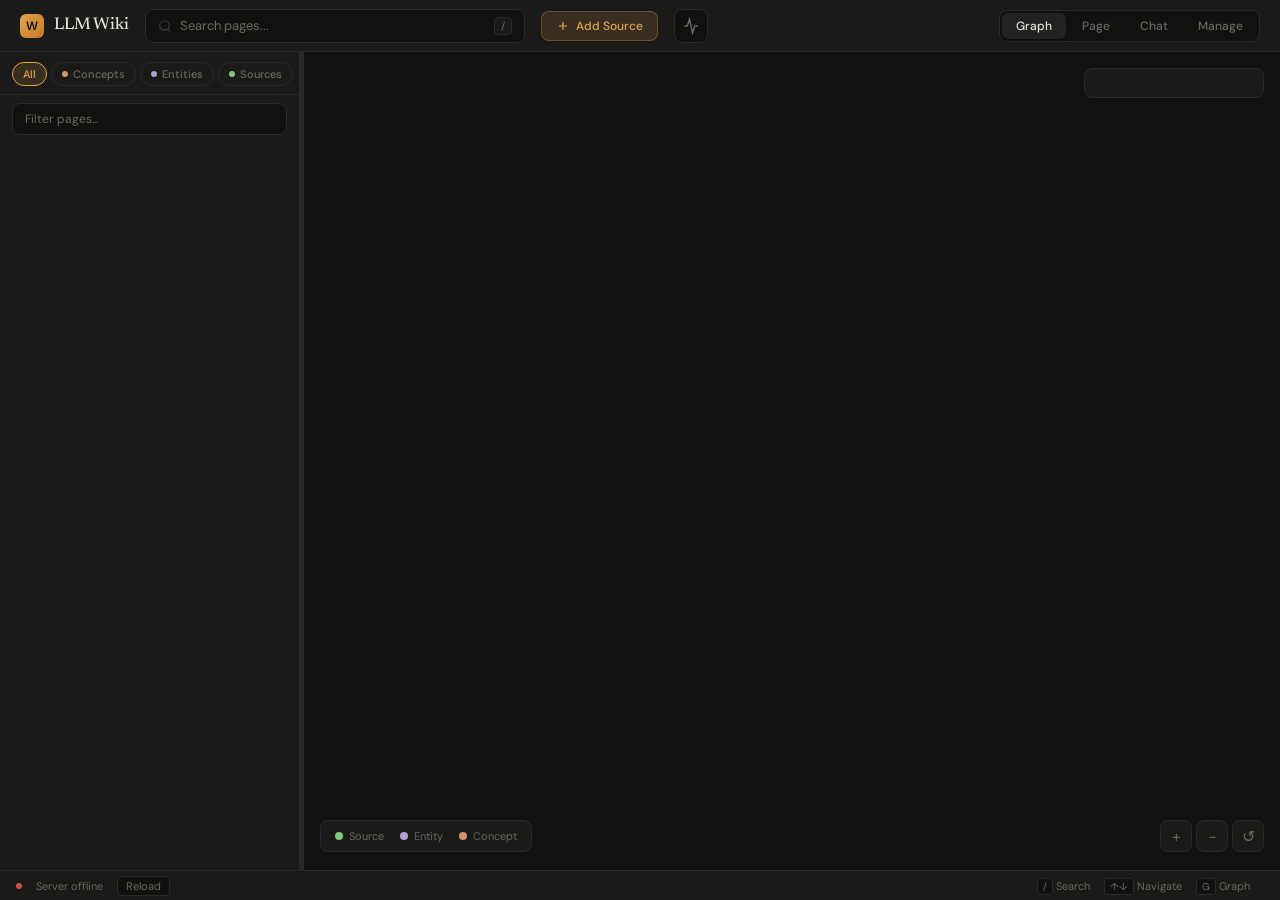
==== commit 5b0d5073: "Add API and UI tests, fix template literal syntax error - 17 API tests (bun:test): core endpoints, v" ====
--- a/public/index.html
+++ b/public/index.html
@@ -3269,7 +3269,7 @@
     <div class="manage-section-header">
       <h3>Cloud Backup</h3>
       <div class="manage-actions">
-        ${backup.lastBackup ? `<span class="section-count">${backup.filesUploaded} files &middot; ${backup.lastLabel}</span>` : '<span class="section-count">gs://${backup.lastLabel || 'kuskwiki'}</span>'}
+        ${backup.lastBackup ? `<span class="section-count">${backup.filesUploaded} files &middot; ${backup.lastLabel}</span>` : `<span class="section-count">gs://kuskwiki</span>`}
         <button class="manage-action-btn primary" onclick="triggerBackup()" ${backup.inProgress ? 'disabled' : ''}>
           <svg viewBox="0 0 24 24" fill="none" stroke="currentColor" stroke-width="2"><path d="M17.5 19H9a7 7 0 1 1 6.71-9h1.79a4.5 4.5 0 1 1 0 9Z"/><path d="M12 13v6"/><path d="m9 16 3-3 3 3"/></svg>
           ${backup.inProgress ? 'Backing up...' : 'Backup to GCS'}
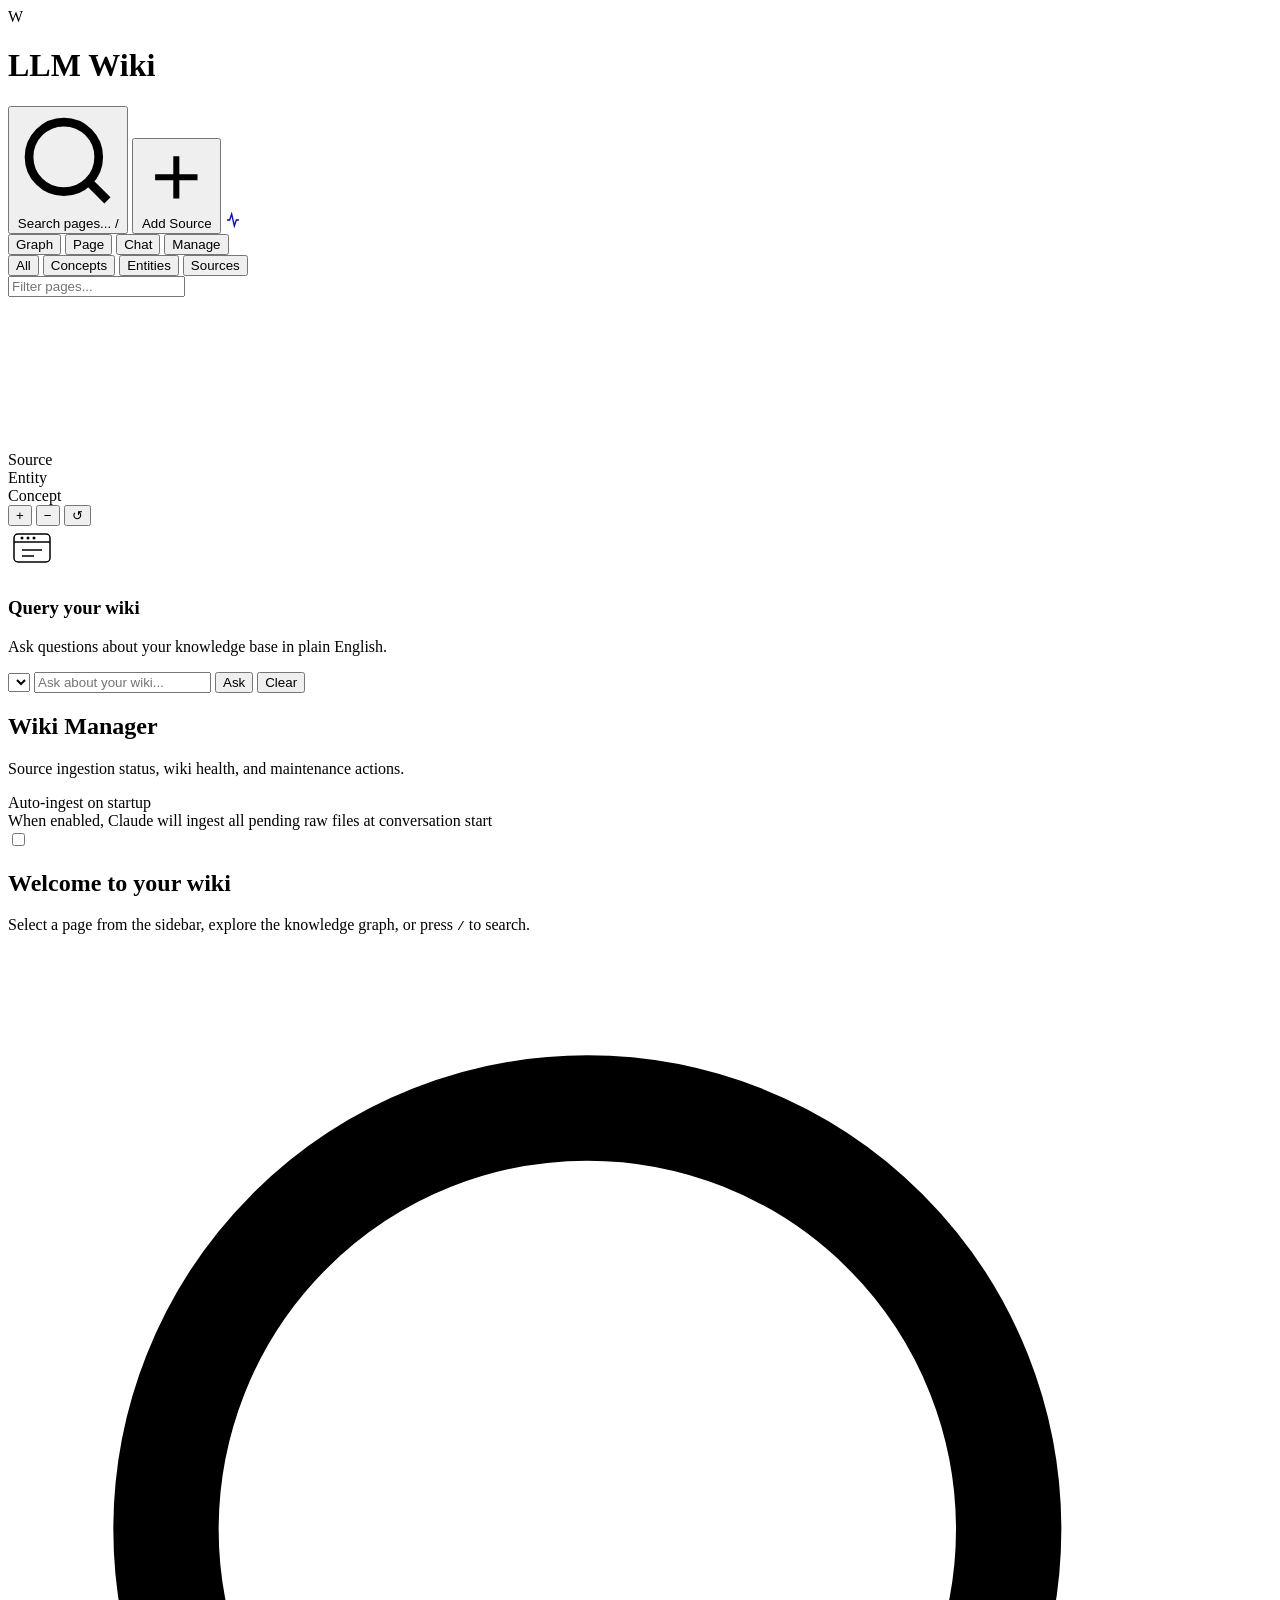
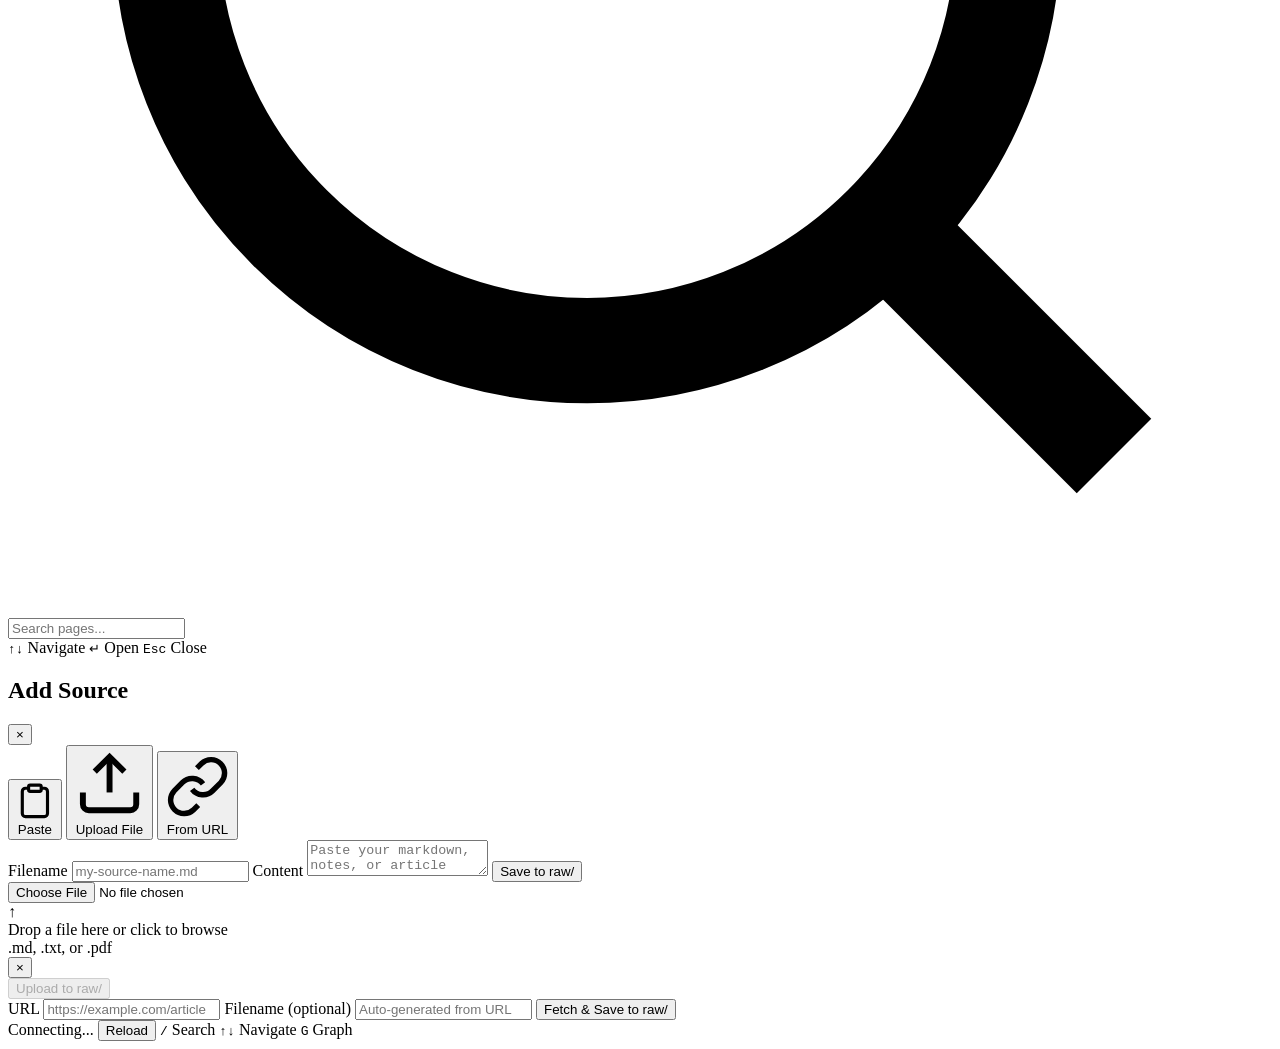
==== commit d3772803: "Refactor: split monolithic files into modules, fix security issues - Split server.ts (770 lines) int" ====
--- a/public/index.html
+++ b/public/index.html
@@ -8,1801 +8,7 @@
 <link rel="preconnect" href="https://fonts.googleapis.com">
 <link rel="preconnect" href="https://fonts.gstatic.com" crossorigin>
 <link href="https://fonts.googleapis.com/css2?family=Newsreader:ital,opsz,wght@0,6..72,400;0,6..72,500;0,6..72,600;1,6..72,400&family=DM+Sans:ital,wght@0,400;0,500;0,600;1,400&family=JetBrains+Mono:wght@400;500&display=swap" rel="stylesheet">
-<style>
-  :root {
-    --bg: #111110;
-    --surface: #1a1a19;
-    --surface-raised: #222221;
-    --border: #2a2a28;
-    --border-subtle: #222220;
-    --text: #e8e4de;
-    --text-secondary: #a09b93;
-    --text-dim: #6b6761;
-    --accent: #e2a44e;
-    --accent-dim: rgba(226, 164, 78, 0.15);
-    --accent-hover: rgba(226, 164, 78, 0.08);
-    --green: #7ec97e;
-    --purple: #b4a0d4;
-    --orange: #d4956a;
-    --pink: #d48fa5;
-    --red: #c9514b;
-    --font-display: 'Newsreader', Georgia, serif;
-    --font-body: 'DM Sans', -apple-system, sans-serif;
-    --font-mono: 'JetBrains Mono', monospace;
-    --radius: 8px;
-    --radius-sm: 5px;
-    --transition: 150ms ease;
-  }
-
-  * { margin: 0; padding: 0; box-sizing: border-box; }
-
-  body {
-    font-family: var(--font-body);
-    background: var(--bg);
-    color: var(--text);
-    height: 100vh;
-    overflow: hidden;
-    -webkit-font-smoothing: antialiased;
-  }
-
-  /* Scrollbar */
-  ::-webkit-scrollbar { width: 6px; }
-  ::-webkit-scrollbar-track { background: transparent; }
-  ::-webkit-scrollbar-thumb { background: var(--border); border-radius: 3px; }
-  ::-webkit-scrollbar-thumb:hover { background: var(--text-dim); }
-
-  #app {
-    display: grid;
-    grid-template-columns: var(--sidebar-width, 300px) 4px 1fr;
-    grid-template-rows: 52px 1fr;
-    height: 100vh;
-  }
-
-  /* ─── Header ─── */
-  header {
-    grid-column: 1 / -1;
-    background: var(--surface);
-    border-bottom: 1px solid var(--border);
-    display: flex;
-    align-items: center;
-    padding: 0 20px;
-    gap: 16px;
-  }
-
-  .logo {
-    display: flex;
-    align-items: center;
-    gap: 10px;
-    white-space: nowrap;
-  }
-
-  .logo-icon {
-    width: 24px;
-    height: 24px;
-    border-radius: 6px;
-    background: linear-gradient(135deg, var(--accent) 0%, #c47a2a 100%);
-    display: flex;
-    align-items: center;
-    justify-content: center;
-    font-size: 12px;
-    font-weight: 600;
-    color: var(--bg);
-    flex-shrink: 0;
-  }
-
-  header h1 {
-    font-family: var(--font-display);
-    font-size: 17px;
-    font-weight: 500;
-    letter-spacing: -0.01em;
-    color: var(--text);
-  }
-
-  /* Search trigger */
-  #search-trigger {
-    flex: 1;
-    max-width: 380px;
-    padding: 7px 12px;
-    background: var(--bg);
-    border: 1px solid var(--border);
-    border-radius: var(--radius);
-    color: var(--text-dim);
-    font-family: var(--font-body);
-    font-size: 13px;
-    cursor: pointer;
-    display: flex;
-    align-items: center;
-    gap: 8px;
-    transition: border-color var(--transition);
-  }
-
-  #search-trigger:hover { border-color: var(--text-dim); }
-
-  #search-trigger .search-icon {
-    width: 14px;
-    height: 14px;
-    opacity: 0.5;
-  }
-
-  #search-trigger .search-kbd {
-    margin-left: auto;
-    padding: 1px 6px;
-    background: var(--surface);
-    border: 1px solid var(--border);
-    border-radius: 4px;
-    font-size: 11px;
-    font-family: var(--font-body);
-    color: var(--text-dim);
-  }
-
-  .view-toggle {
-    margin-left: auto;
-    display: flex;
-    gap: 2px;
-    background: var(--bg);
-    border: 1px solid var(--border);
-    border-radius: var(--radius);
-    padding: 2px;
-  }
-
-  .view-toggle button {
-    padding: 5px 14px;
-    background: transparent;
-    border: none;
-    color: var(--text-dim);
-    font-family: var(--font-body);
-    font-size: 12px;
-    font-weight: 500;
-    cursor: pointer;
-    border-radius: 6px;
-    transition: all var(--transition);
-  }
-
-  .view-toggle button:hover { color: var(--text-secondary); }
-
-  .view-toggle button.active {
-    background: var(--surface-raised);
-    color: var(--text);
-    box-shadow: 0 1px 2px rgba(0,0,0,0.2);
-  }
-
-  /* ─── Resize handle ─── */
-  #resize-handle {
-    grid-row: 2;
-    grid-column: 2;
-    width: 4px;
-    cursor: col-resize;
-    background: var(--border);
-    transition: background var(--transition);
-    position: relative;
-    z-index: 5;
-  }
-
-  #resize-handle:hover,
-  #resize-handle.dragging {
-    background: var(--accent);
-  }
-
-  body.resizing { cursor: col-resize !important; user-select: none !important; }
-  body.resizing * { cursor: col-resize !important; user-select: none !important; }
-
-  /* ─── Command Palette Search ─── */
-  #search-overlay {
-    position: fixed;
-    inset: 0;
-    background: rgba(0, 0, 0, 0.6);
-    backdrop-filter: blur(4px);
-    z-index: 100;
-    display: none;
-    align-items: flex-start;
-    justify-content: center;
-    padding-top: 15vh;
-  }
-
-  #search-overlay.active { display: flex; }
-
-  #search-palette {
-    width: 520px;
-    max-height: 420px;
-    background: var(--surface);
-    border: 1px solid var(--border);
-    border-radius: 12px;
-    box-shadow: 0 20px 60px rgba(0,0,0,0.5), 0 0 0 1px rgba(255,255,255,0.03);
-    overflow: hidden;
-    animation: palette-in 120ms ease-out;
-  }
-
-  @keyframes palette-in {
-    from { opacity: 0; transform: scale(0.98) translateY(-8px); }
-    to { opacity: 1; transform: scale(1) translateY(0); }
-  }
-
-  #search-palette .search-input-wrap {
-    display: flex;
-    align-items: center;
-    gap: 10px;
-    padding: 14px 16px;
-    border-bottom: 1px solid var(--border);
-  }
-
-  #search-palette .search-input-wrap svg {
-    width: 18px;
-    height: 18px;
-    color: var(--text-dim);
-    flex-shrink: 0;
-  }
-
-  #wiki-find {
-    flex: 1;
-    background: transparent;
-    border: none;
-    color: var(--text);
-    font-family: var(--font-body);
-    font-size: 15px;
-    outline: none;
-  }
-
-  #wiki-find::placeholder { color: var(--text-dim); }
-
-  #search-results {
-    max-height: 340px;
-    overflow-y: auto;
-    padding: 6px;
-  }
-
-  .search-result {
-    padding: 10px 12px;
-    cursor: pointer;
-    display: flex;
-    align-items: center;
-    gap: 10px;
-    font-size: 14px;
-    border-radius: var(--radius);
-    transition: background var(--transition);
-  }
-
-  .search-result:hover { background: var(--accent-hover); }
-
-  .search-result.selected {
-    background: var(--accent-dim);
-  }
-
-  .search-result .result-title { flex: 1; }
-
-  .search-result .result-type {
-    font-size: 10px;
-    font-weight: 500;
-    text-transform: uppercase;
-    letter-spacing: 0.05em;
-    color: var(--text-dim);
-    padding: 2px 6px;
-    background: var(--bg);
-    border-radius: 4px;
-  }
-
-  .search-empty {
-    padding: 24px 16px;
-    text-align: center;
-    color: var(--text-dim);
-    font-size: 13px;
-  }
-
-  .search-hint {
-    padding: 8px 16px;
-    border-top: 1px solid var(--border);
-    display: flex;
-    gap: 16px;
-    font-size: 11px;
-    color: var(--text-dim);
-  }
-
-  .search-hint kbd {
-    padding: 1px 5px;
-    background: var(--bg);
-    border: 1px solid var(--border);
-    border-radius: 3px;
-    font-family: var(--font-body);
-    font-size: 10px;
-  }
-
-  /* ─── Sidebar ─── */
-  #sidebar {
-    background: var(--surface);
-    border-right: 1px solid var(--border);
-    overflow-y: auto;
-    padding: 0 0 40px;
-    display: flex;
-    flex-direction: column;
-  }
-
-  .sidebar-filters {
-    padding: 10px 12px 8px;
-    display: flex;
-    gap: 4px;
-    flex-wrap: nowrap;
-    border-bottom: 1px solid var(--border);
-    flex-shrink: 0;
-  }
-
-  .sidebar-filter-btn {
-    padding: 4px 10px;
-    border: 1px solid var(--border);
-    border-radius: 20px;
-    background: transparent;
-    color: var(--text-dim);
-    font-family: var(--font-body);
-    font-size: 11px;
-    font-weight: 500;
-    cursor: pointer;
-    transition: all var(--transition);
-    display: flex;
-    align-items: center;
-    gap: 5px;
-  }
-
-  .sidebar-filter-btn:hover {
-    border-color: var(--text-dim);
-    color: var(--text-secondary);
-  }
-
-  .sidebar-filter-btn.active {
-    background: var(--accent-dim);
-    border-color: var(--accent);
-    color: var(--accent);
-  }
-
-  .sidebar-filter-btn .filter-dot {
-    width: 6px;
-    height: 6px;
-    border-radius: 50%;
-  }
-
-  .sidebar-filter-input {
-    width: 100%;
-    padding: 7px 12px;
-    background: var(--bg);
-    border: 1px solid var(--border);
-    border-radius: var(--radius);
-    color: var(--text);
-    font-family: var(--font-body);
-    font-size: 12px;
-    outline: none;
-    margin: 8px 12px 4px;
-    width: calc(100% - 24px);
-    transition: border-color var(--transition);
-  }
-
-  .sidebar-filter-input:focus { border-color: var(--accent); }
-  .sidebar-filter-input::placeholder { color: var(--text-dim); }
-
-  #sidebar-content {
-    overflow-y: auto;
-    flex: 1;
-  }
-
-  .sidebar-section {
-    margin-bottom: 4px;
-  }
-
-  .sidebar-section h3 {
-    font-family: var(--font-body);
-    font-size: 10px;
-    font-weight: 600;
-    text-transform: uppercase;
-    letter-spacing: 0.08em;
-    color: var(--text-dim);
-    padding: 14px 16px 6px;
-    display: flex;
-    align-items: center;
-    justify-content: space-between;
-    cursor: default;
-    user-select: none;
-  }
-
-  .sidebar-section h3 .count {
-    font-weight: 400;
-    font-size: 10px;
-    color: var(--text-dim);
-    opacity: 0.6;
-  }
-
-  .sidebar-item {
-    padding: 6px 16px 6px 14px;
-    font-size: 13px;
-    cursor: pointer;
-    display: flex;
-    align-items: center;
-    gap: 9px;
-    text-decoration: none;
-    color: var(--text-secondary);
-    outline: none;
-    border-left: 2px solid transparent;
-    transition: all var(--transition);
-    line-height: 1.3;
-  }
-
-  .sidebar-item:hover {
-    color: var(--text);
-    background: var(--accent-hover);
-  }
-
-  .sidebar-item.active {
-    color: var(--accent);
-    background: var(--accent-dim);
-    border-left-color: var(--accent);
-  }
-
-  .type-dot {
-    width: 7px;
-    height: 7px;
-    border-radius: 50%;
-    flex-shrink: 0;
-    opacity: 0.8;
-  }
-
-  .type-dot.source { background: var(--green); }
-  .type-dot.entity { background: var(--purple); }
-  .type-dot.concept { background: var(--orange); }
-  .type-dot.analysis { background: var(--pink); }
-
-  /* ─── Main content ─── */
-  #main {
-    overflow: hidden;
-    position: relative;
-    background: var(--bg);
-  }
-
-  /* ─── Graph view ─── */
-  #graph-view {
-    width: 100%;
-    height: 100%;
-    display: none;
-  }
-
-  #graph-view.active { display: block; }
-
-  #graph-canvas {
-    width: 100%;
-    height: 100%;
-    display: block;
-  }
-
-  #graph-tooltip {
-    position: absolute;
-    padding: 8px 12px;
-    background: var(--surface-raised);
-    border: 1px solid var(--border);
-    border-radius: var(--radius);
-    font-size: 12px;
-    pointer-events: none;
-    display: none;
-    z-index: 10;
-    box-shadow: 0 4px 12px rgba(0,0,0,0.3);
-  }
-
-  #graph-legend {
-    position: absolute;
-    bottom: 48px;
-    left: 16px;
-    display: flex;
-    gap: 16px;
-    font-size: 11px;
-    color: var(--text-dim);
-    background: var(--surface);
-    padding: 8px 14px;
-    border-radius: var(--radius);
-    border: 1px solid var(--border);
-  }
-
-  .legend-item { display: flex; align-items: center; gap: 6px; cursor: pointer; transition: color var(--transition); }
-  .legend-item:hover { color: var(--text-secondary); }
-  .legend-item.dimmed { opacity: 0.35; }
-  .legend-dot { width: 8px; height: 8px; border-radius: 50%; }
-
-  /* Graph stats panel */
-  #graph-stats {
-    position: absolute;
-    top: 16px;
-    right: 16px;
-    background: var(--surface);
-    border: 1px solid var(--border);
-    border-radius: var(--radius);
-    padding: 14px 18px;
-    font-size: 12px;
-    color: var(--text-secondary);
-    min-width: 180px;
-  }
-
-  #graph-stats h4 {
-    font-family: var(--font-display);
-    font-size: 14px;
-    font-weight: 500;
-    color: var(--text);
-    margin-bottom: 10px;
-    padding-bottom: 8px;
-    border-bottom: 1px solid var(--border);
-  }
-
-  .stat-row {
-    display: flex;
-    justify-content: space-between;
-    padding: 3px 0;
-  }
-
-  .stat-row .stat-label { color: var(--text-dim); }
-  .stat-row .stat-value { color: var(--text); font-weight: 500; font-variant-numeric: tabular-nums; }
-
-  .stat-section {
-    margin-top: 10px;
-    padding-top: 8px;
-    border-top: 1px solid var(--border);
-  }
-
-  .stat-section h5 {
-    font-size: 10px;
-    font-weight: 600;
-    text-transform: uppercase;
-    letter-spacing: 0.06em;
-    color: var(--text-dim);
-    margin-bottom: 6px;
-  }
-
-  .stat-bar-row {
-    display: flex;
-    align-items: center;
-    gap: 8px;
-    padding: 2px 0;
-    font-size: 11px;
-  }
-
-  .stat-bar-label { width: 60px; color: var(--text-dim); flex-shrink: 0; }
-
-  .stat-bar-track {
-    flex: 1;
-    height: 4px;
-    background: var(--bg);
-    border-radius: 2px;
-    overflow: hidden;
-  }
-
-  .stat-bar-fill {
-    height: 100%;
-    border-radius: 2px;
-    transition: width 0.3s ease;
-  }
-
-  .stat-bar-count { width: 24px; text-align: right; color: var(--text-secondary); font-variant-numeric: tabular-nums; }
-
-  /* Graph controls */
-  #graph-controls {
-    position: absolute;
-    bottom: 48px;
-    right: 16px;
-    display: flex;
-    gap: 4px;
-  }
-
-  .graph-ctrl-btn {
-    width: 32px;
-    height: 32px;
-    background: var(--surface);
-    border: 1px solid var(--border);
-    border-radius: var(--radius);
-    color: var(--text-dim);
-    font-size: 16px;
-    cursor: pointer;
-    display: flex;
-    align-items: center;
-    justify-content: center;
-    transition: all var(--transition);
-    font-family: var(--font-body);
-  }
-
-  .graph-ctrl-btn:hover { color: var(--text); border-color: var(--text-dim); }
-
-  /* ─── Page view ─── */
-  #page-view {
-    width: 100%;
-    height: 100%;
-    overflow-y: auto;
-    padding: 48px 60px 80px;
-    display: none;
-  }
-
-  #page-view.active { display: block; }
-
-  #page-view .page-inner {
-    max-width: 720px;
-  }
-
-  #page-view .page-header {
-    margin-bottom: 32px;
-    padding-bottom: 20px;
-    border-bottom: 1px solid var(--border);
-  }
-
-  #page-view .page-title {
-    font-family: var(--font-display);
-    font-size: 32px;
-    font-weight: 500;
-    letter-spacing: -0.02em;
-    line-height: 1.2;
-    margin-bottom: 12px;
-    color: var(--text);
-  }
-
-  #page-view .page-meta {
-    display: flex;
-    gap: 8px;
-    font-size: 12px;
-    color: var(--text-dim);
-    flex-wrap: wrap;
-    align-items: center;
-  }
-
-  .page-tag {
-    padding: 3px 10px;
-    background: var(--accent-dim);
-    border-radius: 20px;
-    font-size: 11px;
-    font-weight: 500;
-    color: var(--accent);
-  }
-
-  .page-tag.type-tag {
-    background: var(--surface-raised);
-    color: var(--text-secondary);
-    border: 1px solid var(--border);
-  }
-
-  .page-meta-sep {
-    color: var(--border);
-  }
-
-  .vault-badge {
-    display: inline-flex;
-    align-items: center;
-    gap: 4px;
-    padding: 3px 10px;
-    background: rgba(180, 160, 212, 0.15);
-    color: #b4a0d4;
-    border-radius: 20px;
-    font-size: 11px;
-    font-weight: 500;
-  }
-
-  .vault-lock {
-    color: #b4a0d4;
-    opacity: 0.7;
-    flex-shrink: 0;
-  }
-
-  .vault-move-btn {
-    background: var(--surface);
-    border: 1px solid var(--border);
-    color: var(--text-secondary);
-    padding: 4px 12px;
-    border-radius: var(--radius-sm, 6px);
-    cursor: pointer;
-    font-size: 12px;
-    font-family: inherit;
-    transition: border-color 200ms ease, color 200ms ease;
-    margin-left: 8px;
-  }
-  .vault-move-btn:hover {
-    border-color: #b4a0d4;
-    color: #b4a0d4;
-  }
-
-  /* ─── Page content typography ─── */
-  #page-content {
-    line-height: 1.75;
-    font-size: 15px;
-    color: var(--text);
-  }
-
-  #page-content h2 {
-    font-family: var(--font-display);
-    font-size: 22px;
-    font-weight: 500;
-    letter-spacing: -0.01em;
-    margin: 36px 0 14px;
-    padding-bottom: 8px;
-    border-bottom: 1px solid var(--border-subtle);
-    color: var(--text);
-  }
-
-  #page-content h3 {
-    font-family: var(--font-display);
-    font-size: 17px;
-    font-weight: 500;
-    margin: 24px 0 10px;
-    color: var(--text);
-  }
-
-  #page-content p { margin: 0 0 14px; }
-
-  #page-content ul, #page-content ol {
-    margin: 0 0 14px;
-    padding-left: 22px;
-  }
-
-  #page-content li {
-    margin-bottom: 5px;
-    color: var(--text);
-  }
-
-  #page-content li::marker { color: var(--text-dim); }
-
-  #page-content strong { color: var(--text); font-weight: 600; }
-
-  #page-content a.wikilink {
-    color: var(--accent);
-    text-decoration: none;
-    border-bottom: 1px solid rgba(226, 164, 78, 0.3);
-    cursor: pointer;
-    transition: border-color var(--transition);
-  }
-
-  #page-content a.wikilink:hover {
-    border-bottom-color: var(--accent);
-  }
-
-  #page-content a.wikilink.broken {
-    color: var(--red);
-    border-color: rgba(201, 81, 75, 0.3);
-  }
-
-  #page-content a.wikilink.broken:hover {
-    border-color: var(--red);
-  }
-
-  #page-content code {
-    font-family: var(--font-mono);
-    background: var(--surface-raised);
-    padding: 2px 7px;
-    border-radius: var(--radius-sm);
-    font-size: 13px;
-    color: var(--orange);
-  }
-
-  #page-content pre {
-    background: var(--surface);
-    border: 1px solid var(--border);
-    padding: 18px;
-    border-radius: var(--radius);
-    overflow-x: auto;
-    margin: 0 0 14px;
-  }
-
-  #page-content pre code {
-    padding: 0;
-    background: none;
-    color: var(--text-secondary);
-    font-size: 13px;
-  }
-
-  /* ─── Backlinks ─── */
-  .backlinks {
-    margin-top: 48px;
-    padding-top: 24px;
-    border-top: 1px solid var(--border);
-  }
-
-  .backlinks h3 {
-    font-family: var(--font-body);
-    font-size: 11px;
-    font-weight: 600;
-    text-transform: uppercase;
-    letter-spacing: 0.06em;
-    color: var(--text-dim);
-    margin-bottom: 12px;
-  }
-
-  .backlink-item {
-    display: inline-block;
-    margin: 0 6px 8px 0;
-    padding: 5px 12px;
-    background: var(--surface);
-    border: 1px solid var(--border);
-    border-radius: 20px;
-    font-size: 13px;
-    color: var(--text-secondary);
-    cursor: pointer;
-    text-decoration: none;
-    outline: none;
-    transition: all var(--transition);
-  }
-
-  .backlink-item:hover {
-    border-color: var(--accent);
-    color: var(--accent);
-    background: var(--accent-dim);
-  }
-
-  /* ─── Status bar ─── */
-  .status-bar {
-    position: fixed;
-    bottom: 0;
-    left: 0;
-    right: 0;
-    height: 30px;
-    background: var(--surface);
-    border-top: 1px solid var(--border);
-    display: flex;
-    align-items: center;
-    padding: 0 16px;
-    font-size: 11px;
-    color: var(--text-dim);
-    gap: 14px;
-    z-index: 30;
-  }
-
-  .status-bar .status-dot {
-    width: 6px;
-    height: 6px;
-    border-radius: 50%;
-    background: var(--green);
-  }
-
-  .status-bar .status-dot.offline { background: var(--red); }
-
-  .status-bar button {
-    padding: 2px 8px;
-    background: var(--bg);
-    border: 1px solid var(--border);
-    border-radius: 4px;
-    color: var(--text-dim);
-    font-family: var(--font-body);
-    font-size: 11px;
-    cursor: pointer;
-    transition: all var(--transition);
-  }
-
-  .status-bar button:hover { color: var(--text-secondary); border-color: var(--text-dim); }
-
-  .status-bar .spacer { flex: 1; }
-
-  .status-bar kbd {
-    padding: 1px 5px;
-    background: var(--bg);
-    border: 1px solid var(--border);
-    border-radius: 3px;
-    font-family: var(--font-body);
-    font-size: 10px;
-  }
-
-  /* ─── Chat View ─── */
-  #chat-view {
-    width: 100%;
-    height: 100%;
-    display: none;
-    flex-direction: column;
-  }
-  #chat-view.active { display: flex; }
-
-  .chat-body {
-    flex: 1;
-    overflow-y: auto;
-    display: flex;
-    flex-direction: column;
-    align-items: center;
-  }
-
-  .chat-landing {
-    display: flex;
-    flex-direction: column;
-    align-items: center;
-    justify-content: center;
-    flex: 1;
-    padding: 40px 20px;
-    width: 100%;
-    max-width: 640px;
-    margin: 0 auto;
-  }
-  .chat-landing.hidden { display: none; }
-
-  .chat-landing-icon {
-    margin-bottom: 24px;
-    color: var(--accent);
-    opacity: 0.6;
-    animation: icon-breathe 4s ease-in-out infinite;
-  }
-  @keyframes icon-breathe {
-    0%, 100% { opacity: 0.5; transform: scale(1); }
-    50% { opacity: 0.8; transform: scale(1.04); }
-  }
-
-  .chat-landing h3 {
-    font-family: var(--font-display);
-    font-size: 26px;
-    font-weight: 400;
-    color: var(--text);
-    margin-bottom: 6px;
-    letter-spacing: -0.02em;
-    animation: view-enter 400ms ease-out both;
-  }
-
-  .chat-landing p {
-    font-size: 14px;
-    color: var(--text-dim);
-    margin-bottom: 32px;
-    animation: view-enter 400ms 80ms ease-out both;
-  }
-
-  .chat-suggestions {
-    display: flex;
-    flex-wrap: wrap;
-    justify-content: center;
-    gap: 10px;
-    margin-bottom: 44px;
-    max-width: 580px;
-    animation: view-enter 400ms 160ms ease-out both;
-  }
-
-  .chat-chip {
-    padding: 9px 18px;
-    background: transparent;
-    border: 1px solid var(--border);
-    border-radius: 20px;
-    color: var(--text-secondary);
-    font-family: var(--font-body);
-    font-size: 13px;
-    cursor: pointer;
-    transition: all 200ms ease;
-    display: flex;
-    align-items: center;
-    gap: 7px;
-  }
-  .chat-chip:hover {
-    border-color: var(--accent);
-    color: var(--accent);
-    background: var(--accent-dim);
-    transform: translateY(-1px);
-    box-shadow: 0 4px 12px rgba(226, 164, 78, 0.08);
-  }
-  .chat-chip .chip-arrow {
-    color: var(--text-dim);
-    font-size: 11px;
-    transition: all 200ms ease;
-  }
-  .chat-chip:hover .chip-arrow { color: var(--accent); transform: translateX(1px); }
-
-  .chat-recent {
-    width: 100%;
-    max-width: 520px;
-    animation: view-enter 400ms 240ms ease-out both;
-  }
-  .chat-recent-header {
-    font-size: 10px;
-    font-weight: 600;
-    text-transform: uppercase;
-    letter-spacing: 0.1em;
-    color: var(--text-dim);
-    text-align: center;
-    margin-bottom: 12px;
-  }
-  .chat-recent-item {
-    display: flex;
-    align-items: center;
-    justify-content: space-between;
-    padding: 11px 12px;
-    margin: 0 -12px;
-    border-radius: var(--radius-sm);
-    cursor: pointer;
-    transition: all var(--transition);
-    font-size: 13px;
-    color: var(--text-secondary);
-    border-top: 1px solid var(--border-subtle);
-  }
-  .chat-recent-item:hover { color: var(--text); background: var(--accent-hover); }
-  .chat-recent-time {
-    font-size: 11px;
-    color: var(--text-dim);
-    font-family: var(--font-mono);
-    flex-shrink: 0;
-    margin-left: 16px;
-  }
-
-  /* Chat results */
-  .chat-results {
-    width: 100%;
-    max-width: 720px;
-    padding: 32px 48px 20px;
-    margin: 0 auto;
-    display: none;
-    flex-direction: column;
-    gap: 24px;
-  }
-  .chat-results.active { display: flex; }
-
-  .chat-q {
-    padding: 14px 20px;
-    background: var(--accent-dim);
-    border: 1px solid rgba(226, 164, 78, 0.15);
-    border-left: 3px solid var(--accent);
-    border-radius: 2px var(--radius) var(--radius) 2px;
-    font-size: 14px;
-    font-style: italic;
-    font-family: var(--font-display);
-    color: var(--text);
-    line-height: 1.5;
-    animation: view-enter 200ms ease-out both;
-  }
-
-  .chat-answer {
-    font-size: 15px;
-    line-height: 1.75;
-    color: var(--text);
-    animation: view-enter 300ms 100ms ease-out both;
-  }
-  .chat-answer h2 { font-family: var(--font-display); font-size: 20px; font-weight: 500; margin: 24px 0 10px; }
-  .chat-answer h3 { font-family: var(--font-display); font-size: 16px; font-weight: 500; margin: 18px 0 8px; }
-  .chat-answer p { margin: 0 0 12px; }
-  .chat-answer strong { color: var(--text); font-weight: 600; }
-  .chat-answer code { font-family: var(--font-mono); background: var(--surface-raised); padding: 2px 6px; border-radius: 4px; font-size: 13px; color: var(--orange); }
-  .chat-answer ul, .chat-answer ol { padding-left: 22px; margin: 0 0 12px; }
-  .chat-answer li { margin-bottom: 4px; }
-  .chat-answer a.wikilink { color: var(--accent); cursor: pointer; text-decoration: none; border-bottom: 1px solid rgba(226, 164, 78, 0.3); }
-  .chat-answer a.wikilink:hover { border-bottom-color: var(--accent); }
-
-  .chat-sources {
-    display: flex;
-    flex-wrap: wrap;
-    gap: 6px;
-    padding-top: 16px;
-    border-top: 1px solid var(--border);
-    animation: view-enter 300ms 200ms ease-out both;
-  }
-  .chat-sources-label { font-size: 10px; font-weight: 600; text-transform: uppercase; letter-spacing: 0.06em; color: var(--text-dim); width: 100%; margin-bottom: 4px; }
-  .chat-source-tag { font-size: 11px; padding: 4px 10px; background: var(--surface); border: 1px solid var(--border); border-radius: 16px; color: var(--text-secondary); cursor: pointer; transition: all var(--transition); text-decoration: none; }
-  .chat-source-tag:hover { border-color: var(--accent); color: var(--accent); background: var(--accent-dim); }
-
-  .chat-thinking {
-    display: flex;
-    align-items: center;
-    justify-content: center;
-    gap: 12px;
-    padding: 48px 20px;
-    color: var(--text-dim);
-    font-size: 13px;
-    font-family: var(--font-mono);
-    letter-spacing: 0.02em;
-    animation: view-enter 200ms 100ms ease-out both;
-  }
-  .chat-thinking .dots span { display: inline-block; width: 5px; height: 5px; background: var(--accent); border-radius: 50%; margin: 0 2px; animation: chat-dot 1.4s ease-in-out infinite; }
-  .chat-thinking .dots span:nth-child(2) { animation-delay: 0.2s; }
-  .chat-thinking .dots span:nth-child(3) { animation-delay: 0.4s; }
-  @keyframes chat-dot { 0%, 100% { opacity: 0.2; transform: scale(0.7); } 50% { opacity: 1; transform: scale(1.1); } }
-
-  /* Chat input */
-  .chat-input-wrap { padding: 14px 48px 38px; border-top: 1px solid var(--border); background: var(--surface); display: flex; justify-content: center; }
-  .chat-input-row { width: 100%; max-width: 720px; display: flex; gap: 8px; align-items: center; }
-  .chat-input { flex: 1; padding: 12px 18px; background: var(--bg); border: 1px solid var(--border); border-radius: 24px; color: var(--text); font-family: var(--font-body); font-size: 14px; outline: none; transition: all 200ms ease; }
-  .chat-input:focus { border-color: var(--accent); box-shadow: 0 0 0 3px rgba(226, 164, 78, 0.08); }
-  .chat-input::placeholder { color: var(--text-dim); }
-  .chat-btn { padding: 10px 22px; background: var(--accent); border: none; border-radius: 24px; color: var(--bg); font-family: var(--font-body); font-size: 13px; font-weight: 600; cursor: pointer; transition: all 200ms ease; flex-shrink: 0; }
-  .chat-btn:hover { filter: brightness(1.1); transform: translateY(-1px); }
-  .chat-btn:active { transform: translateY(0); }
-  .chat-btn:disabled { opacity: 0.3; cursor: default; filter: none; transform: none; }
-  .chat-clear { padding: 10px 16px; background: transparent; border: 1px solid var(--border); border-radius: 24px; color: var(--text-dim); font-family: var(--font-body); font-size: 13px; cursor: pointer; transition: all var(--transition); flex-shrink: 0; }
-  .chat-clear:hover { border-color: var(--text-dim); color: var(--text-secondary); }
-  .chat-model-select { padding: 8px 12px; background: var(--bg); border: 1px solid var(--border); border-radius: 20px; color: var(--text-secondary); font-family: var(--font-body); font-size: 12px; outline: none; cursor: pointer; flex-shrink: 0; transition: border-color 200ms ease; }
-  .chat-model-select:focus { border-color: var(--accent); }
-  .chat-model-badge { font-size: 11px; color: var(--text-dim); margin-top: 6px; }
-
-  /* ─── Manage View ─── */
-  #manage-view {
-    width: 100%;
-    height: 100%;
-    overflow-y: auto;
-    padding: 40px 48px 80px;
-    display: none;
-  }
-
-  #manage-view.active { display: block; }
-
-  .manage-inner { max-width: 840px; }
-
-  .manage-header {
-    margin-bottom: 32px;
-  }
-
-  .manage-header h2 {
-    font-family: var(--font-display);
-    font-size: 28px;
-    font-weight: 500;
-    letter-spacing: -0.02em;
-    color: var(--text);
-    margin-bottom: 6px;
-  }
-
-  .manage-header p {
-    font-size: 14px;
-    color: var(--text-dim);
-    line-height: 1.5;
-  }
-
-  /* Health cards grid */
-  .health-grid {
-    display: grid;
-    grid-template-columns: repeat(auto-fill, minmax(160px, 1fr));
-    gap: 12px;
-    margin-bottom: 32px;
-  }
-
-  .health-card {
-    background: var(--surface);
-    border: 1px solid var(--border);
-    border-radius: var(--radius);
-    padding: 16px;
-  }
-
-  .health-card .card-label {
-    font-size: 11px;
-    font-weight: 600;
-    text-transform: uppercase;
-    letter-spacing: 0.06em;
-    color: var(--text-dim);
-    margin-bottom: 6px;
-  }
-
-  .health-card .card-value {
-    font-family: var(--font-display);
-    font-size: 28px;
-    font-weight: 500;
-    color: var(--text);
-    line-height: 1;
-  }
-
-  .health-card .card-value.warn { color: var(--accent); }
-  .health-card .card-value.error { color: var(--red); }
-  .health-card .card-value.good { color: var(--green); }
-
-  .health-card .card-detail {
-    font-size: 12px;
-    color: var(--text-dim);
-    margin-top: 4px;
-  }
-
-  /* Sections */
-  .manage-section {
-    margin-bottom: 28px;
-  }
-
-  .manage-section-header {
-    display: flex;
-    align-items: center;
-    justify-content: space-between;
-    margin-bottom: 12px;
-    padding-bottom: 8px;
-    border-bottom: 1px solid var(--border);
-  }
-
-  .manage-section-header h3 {
-    font-family: var(--font-display);
-    font-size: 18px;
-    font-weight: 500;
-    color: var(--text);
-  }
-
-  .manage-section-header .section-count {
-    font-size: 12px;
-    color: var(--text-dim);
-    padding: 3px 10px;
-    background: var(--surface);
-    border: 1px solid var(--border);
-    border-radius: 20px;
-  }
-
-  /* Source list */
-  .source-list {
-    display: flex;
-    flex-direction: column;
-    gap: 4px;
-  }
-
-  .source-item {
-    display: flex;
-    align-items: center;
-    gap: 12px;
-    padding: 10px 14px;
-    background: var(--surface);
-    border: 1px solid var(--border);
-    border-radius: var(--radius);
-    font-size: 13px;
-    transition: all var(--transition);
-  }
-
-  .source-item:hover { border-color: var(--text-dim); }
-
-  .source-status {
-    width: 8px;
-    height: 8px;
-    border-radius: 50%;
-    flex-shrink: 0;
-  }
-
-  .source-status.ingested { background: var(--green); }
-  .source-status.pending { background: var(--accent); animation: pulse-dot 2s infinite; }
-
-  @keyframes pulse-dot {
-    0%, 100% { opacity: 1; }
-    50% { opacity: 0.4; }
-  }
-
-  .source-info { flex: 1; min-width: 0; }
-
-  .source-filename {
-    font-family: var(--font-mono);
-    font-size: 12px;
-    color: var(--text);
-    white-space: nowrap;
-    overflow: hidden;
-    text-overflow: ellipsis;
-  }
-
-  .source-wiki-link {
-    font-size: 11px;
-    color: var(--text-dim);
-    margin-top: 2px;
-  }
-
-  .source-wiki-link a {
-    color: var(--accent);
-    cursor: pointer;
-    text-decoration: none;
-    border-bottom: 1px solid transparent;
-    transition: border-color var(--transition);
-  }
-
-  .source-wiki-link a:hover { border-bottom-color: var(--accent); }
-
-  .source-badge {
-    font-size: 10px;
-    font-weight: 600;
-    text-transform: uppercase;
-    letter-spacing: 0.05em;
-    padding: 3px 8px;
-    border-radius: 4px;
-    flex-shrink: 0;
-  }
-
-  .source-badge.done {
-    background: rgba(126, 201, 126, 0.12);
-    color: var(--green);
-  }
-
-  .source-badge.pending {
-    background: var(--accent-dim);
-    color: var(--accent);
-  }
-
-  /* Issue items */
-  .issue-list {
-    display: flex;
-    flex-direction: column;
-    gap: 4px;
-  }
-
-  .issue-item {
-    display: flex;
-    align-items: center;
-    gap: 10px;
-    padding: 8px 14px;
-    background: var(--surface);
-    border: 1px solid var(--border);
-    border-radius: var(--radius);
-    font-size: 13px;
-    color: var(--text-secondary);
-  }
-
-  .issue-icon {
-    width: 18px;
-    height: 18px;
-    flex-shrink: 0;
-    color: var(--text-dim);
-  }
-
-  .issue-item.warn .issue-icon { color: var(--accent); }
-  .issue-item.error .issue-icon { color: var(--red); }
-
-  .manage-empty {
-    padding: 20px;
-    text-align: center;
-    color: var(--text-dim);
-    font-size: 13px;
-    background: var(--surface);
-    border: 1px solid var(--border);
-    border-radius: var(--radius);
-  }
-
-  /* Toggle switch */
-  .manage-toggle-row {
-    display: flex;
-    align-items: center;
-    justify-content: space-between;
-    padding: 14px 18px;
-    background: var(--surface);
-    border: 1px solid var(--border);
-    border-radius: var(--radius);
-    margin-bottom: 24px;
-  }
-
-  .manage-toggle-info {
-    flex: 1;
-  }
-
-  .manage-toggle-label {
-    font-size: 14px;
-    font-weight: 500;
-    color: var(--text);
-    margin-bottom: 2px;
-  }
-
-  .manage-toggle-desc {
-    font-size: 12px;
-    color: var(--text-dim);
-  }
-
-  .toggle-switch {
-    position: relative;
-    width: 44px;
-    height: 24px;
-    flex-shrink: 0;
-    margin-left: 16px;
-  }
-
-  .toggle-switch input {
-    opacity: 0;
-    width: 0;
-    height: 0;
-  }
-
-  .toggle-slider {
-    position: absolute;
-    cursor: pointer;
-    inset: 0;
-    background: var(--border);
-    border-radius: 24px;
-    transition: all 200ms ease;
-  }
-
-  .toggle-slider::before {
-    content: '';
-    position: absolute;
-    width: 18px;
-    height: 18px;
-    left: 3px;
-    bottom: 3px;
-    background: var(--text-dim);
-    border-radius: 50%;
-    transition: all 200ms ease;
-  }
-
-  .toggle-switch input:checked + .toggle-slider {
-    background: var(--accent);
-  }
-
-  .toggle-switch input:checked + .toggle-slider::before {
-    transform: translateX(20px);
-    background: var(--bg);
-  }
-
-  /* Action buttons */
-  .manage-actions {
-    display: flex;
-    gap: 8px;
-    align-items: center;
-  }
-
-  .manage-action-btn {
-    padding: 7px 16px;
-    border-radius: var(--radius);
-    font-family: var(--font-body);
-    font-size: 12px;
-    font-weight: 600;
-    cursor: pointer;
-    transition: all var(--transition);
-    display: flex;
-    align-items: center;
-    gap: 6px;
-    border: none;
-  }
-
-  .manage-action-btn.primary {
-    background: var(--accent);
-    color: var(--bg);
-  }
-
-  .manage-action-btn.primary:hover { filter: brightness(1.1); }
-  .manage-action-btn.primary:disabled { opacity: 0.4; cursor: default; filter: none; }
-
-  .manage-action-btn.secondary {
-    background: var(--surface-raised);
-    color: var(--text-secondary);
-    border: 1px solid var(--border);
-  }
-
-  .manage-action-btn.secondary:hover { border-color: var(--text-dim); color: var(--text); }
-
-  .manage-action-btn svg {
-    width: 14px;
-    height: 14px;
-  }
-
-  /* Queued badge */
-  .source-badge.queued {
-    background: rgba(180, 160, 212, 0.15);
-    color: var(--purple);
-    animation: pulse-dot 2s infinite;
-  }
-
-  /* Toast notification */
-  .manage-toast {
-    position: fixed;
-    bottom: 44px;
-    left: 50%;
-    transform: translateX(-50%) translateY(20px);
-    padding: 10px 20px;
-    background: var(--surface-raised);
-    border: 1px solid var(--accent);
-    border-radius: var(--radius);
-    font-size: 13px;
-    color: var(--accent);
-    z-index: 200;
-    opacity: 0;
-    transition: all 200ms ease;
-    pointer-events: none;
-  }
-
-  .manage-toast.show {
-    opacity: 1;
-    transform: translateX(-50%) translateY(0);
-  }
-
-  /* ─── Add Source Modal ─── */
-  #add-overlay {
-    position: fixed;
-    inset: 0;
-    background: rgba(0, 0, 0, 0.6);
-    backdrop-filter: blur(4px);
-    z-index: 100;
-    display: none;
-    align-items: flex-start;
-    justify-content: center;
-    padding-top: 10vh;
-  }
-
-  #add-overlay.active { display: flex; }
-
-  #add-modal {
-    width: 560px;
-    background: var(--surface);
-    border: 1px solid var(--border);
-    border-radius: 12px;
-    box-shadow: 0 20px 60px rgba(0,0,0,0.5), 0 0 0 1px rgba(255,255,255,0.03);
-    overflow: hidden;
-    animation: palette-in 120ms ease-out;
-  }
-
-  .add-modal-header {
-    display: flex;
-    align-items: center;
-    justify-content: space-between;
-    padding: 16px 20px;
-    border-bottom: 1px solid var(--border);
-  }
-
-  .add-modal-header h2 {
-    font-family: var(--font-display);
-    font-size: 18px;
-    font-weight: 500;
-    color: var(--text);
-  }
-
-  .add-modal-close {
-    width: 28px;
-    height: 28px;
-    background: var(--bg);
-    border: 1px solid var(--border);
-    border-radius: 6px;
-    color: var(--text-dim);
-    font-size: 16px;
-    cursor: pointer;
-    display: flex;
-    align-items: center;
-    justify-content: center;
-    transition: all var(--transition);
-  }
-
-  .add-modal-close:hover { color: var(--text); border-color: var(--text-dim); }
-
-  .add-tabs {
-    display: flex;
-    border-bottom: 1px solid var(--border);
-    padding: 0 8px;
-  }
-
-  .add-tab {
-    padding: 10px 16px;
-    background: transparent;
-    border: none;
-    border-bottom: 2px solid transparent;
-    color: var(--text-dim);
-    font-family: var(--font-body);
-    font-size: 13px;
-    font-weight: 500;
-    cursor: pointer;
-    transition: all var(--transition);
-    display: flex;
-    align-items: center;
-    gap: 6px;
-  }
-
-  .add-tab:hover { color: var(--text-secondary); }
-
-  .add-tab.active {
-    color: var(--accent);
-    border-bottom-color: var(--accent);
-  }
-
-  .add-tab svg {
-    width: 14px;
-    height: 14px;
-  }
-
-  .add-panel {
-    display: none;
-    padding: 20px;
-  }
-
-  .add-panel.active { display: block; }
-
-  .add-field-label {
-    font-size: 12px;
-    font-weight: 500;
-    color: var(--text-secondary);
-    margin-bottom: 6px;
-    display: block;
-  }
-
-  .add-input {
-    width: 100%;
-    padding: 9px 12px;
-    background: var(--bg);
-    border: 1px solid var(--border);
-    border-radius: var(--radius);
-    color: var(--text);
-    font-family: var(--font-body);
-    font-size: 13px;
-    outline: none;
-    transition: border-color var(--transition);
-    margin-bottom: 14px;
-  }
-
-  .add-input:focus { border-color: var(--accent); }
-  .add-input::placeholder { color: var(--text-dim); }
-
-  .add-textarea {
-    width: 100%;
-    min-height: 180px;
-    padding: 12px;
-    background: var(--bg);
-    border: 1px solid var(--border);
-    border-radius: var(--radius);
-    color: var(--text);
-    font-family: var(--font-mono);
-    font-size: 13px;
-    outline: none;
-    resize: vertical;
-    line-height: 1.6;
-    transition: border-color var(--transition);
-    margin-bottom: 14px;
-  }
-
-  .add-textarea:focus { border-color: var(--accent); }
-  .add-textarea::placeholder { color: var(--text-dim); }
-
-  /* Drop zone */
-  .drop-zone {
-    border: 2px dashed var(--border);
-    border-radius: var(--radius);
-    padding: 40px 20px;
-    text-align: center;
-    cursor: pointer;
-    transition: all var(--transition);
-    margin-bottom: 14px;
-    position: relative;
-  }
-
-  .drop-zone:hover,
-  .drop-zone.dragover {
-    border-color: var(--accent);
-    background: var(--accent-dim);
-  }
-
-  .drop-zone-icon {
-    font-size: 28px;
-    margin-bottom: 10px;
-    opacity: 0.5;
-  }
-
-  .drop-zone-text {
-    font-size: 14px;
-    color: var(--text-secondary);
-    margin-bottom: 4px;
-  }
-
-  .drop-zone-hint {
-    font-size: 12px;
-    color: var(--text-dim);
-  }
-
-  .drop-zone input[type="file"] {
-    position: absolute;
-    inset: 0;
-    opacity: 0;
-    cursor: pointer;
-  }
-
-  .drop-zone-file {
-    display: none;
-    align-items: center;
-    gap: 10px;
-    padding: 10px 14px;
-    background: var(--accent-dim);
-    border: 1px solid var(--accent);
-    border-radius: var(--radius);
-    margin-bottom: 14px;
-    font-size: 13px;
-    color: var(--accent);
-  }
-
-  .drop-zone-file.has-file { display: flex; }
-
-  .drop-zone-file .file-name { flex: 1; }
-
-  .drop-zone-file .file-remove {
-    background: none;
-    border: none;
-    color: var(--text-dim);
-    cursor: pointer;
-    font-size: 16px;
-    padding: 0 4px;
-  }
-
-  .drop-zone-file .file-remove:hover { color: var(--red); }
-
-  .add-submit {
-    width: 100%;
-    padding: 10px 16px;
-    background: var(--accent);
-    border: none;
-    border-radius: var(--radius);
-    color: var(--bg);
-    font-family: var(--font-body);
-    font-size: 14px;
-    font-weight: 600;
-    cursor: pointer;
-    transition: all var(--transition);
-    letter-spacing: -0.01em;
-  }
-
-  .add-submit:hover { filter: brightness(1.1); }
-  .add-submit:disabled { opacity: 0.4; cursor: default; filter: none; }
-
-  .add-status {
-    margin-top: 12px;
-    padding: 10px 14px;
-    border-radius: var(--radius);
-    font-size: 13px;
-    display: none;
-  }
-
-  .add-status.success {
-    display: block;
-    background: rgba(126, 201, 126, 0.12);
-    border: 1px solid rgba(126, 201, 126, 0.3);
-    color: var(--green);
-  }
-
-  .add-status.error {
-    display: block;
-    background: rgba(201, 81, 75, 0.12);
-    border: 1px solid rgba(201, 81, 75, 0.3);
-    color: var(--red);
-  }
-
-  /* Header add button */
-  .add-source-btn {
-    padding: 6px 14px;
-    background: var(--accent-dim);
-    border: 1px solid rgba(226, 164, 78, 0.3);
-    border-radius: var(--radius);
-    color: var(--accent);
-    font-family: var(--font-body);
-    font-size: 12px;
-    font-weight: 500;
-    cursor: pointer;
-    display: flex;
-    align-items: center;
-    gap: 6px;
-    transition: all var(--transition);
-    white-space: nowrap;
-  }
-
-  .add-source-btn:hover {
-    background: rgba(226, 164, 78, 0.2);
-    border-color: var(--accent);
-  }
-
-  .add-source-btn svg {
-    width: 14px;
-    height: 14px;
-  }
-
-  .github-btn {
-    width: 34px;
-    height: 34px;
-    display: flex;
-    align-items: center;
-    justify-content: center;
-    background: var(--bg);
-    border: 1px solid var(--border);
-    border-radius: var(--radius);
-    color: var(--text-dim);
-    cursor: pointer;
-    transition: all var(--transition);
-    text-decoration: none;
-  }
-
-  .github-btn:hover { color: var(--text); border-color: var(--text-dim); }
-
-  .github-btn svg {
-    width: 18px;
-    height: 18px;
-  }
-
-  /* ─── Welcome state ─── */
-  #welcome {
-    display: none;
-    flex-direction: column;
-    align-items: center;
-    justify-content: center;
-    height: 100%;
-    gap: 12px;
-    color: var(--text-dim);
-    padding: 40px;
-    text-align: center;
-  }
-
-  #welcome.active { display: flex; }
-
-  #welcome h2 {
-    font-family: var(--font-display);
-    font-size: 24px;
-    font-weight: 400;
-    color: var(--text-secondary);
-    margin-bottom: 4px;
-  }
-
-  #welcome p {
-    font-size: 14px;
-    max-width: 320px;
-    line-height: 1.6;
-  }
-
-  #welcome kbd {
-    padding: 2px 8px;
-    background: var(--surface);
-    border: 1px solid var(--border);
-    border-radius: 4px;
-    font-family: var(--font-body);
-    font-size: 12px;
-    color: var(--text-secondary);
-  }
-</style>
+<link rel="stylesheet" href="/styles.css">
 </head>
 <body>
 <div id="app">
@@ -1811,6 +17,7 @@
       <div class="logo-icon">W</div>
       <h1>LLM Wiki</h1>
     </div>
+    <select id="vault-select" class="vault-select" onchange="switchVault(this.value)" title="Switch vault" style="display:none"></select>
     <button id="search-trigger" onclick="openSearch()">
       <svg class="search-icon" viewBox="0 0 24 24" fill="none" stroke="currentColor" stroke-width="2"><circle cx="11" cy="11" r="8"/><path d="m21 21-4.35-4.35"/></svg>
       <span>Search pages...</span>
@@ -1920,6 +127,7 @@
           </label>
         </div>
         <div class="health-grid" id="health-grid"></div>
+        <div class="manage-section" id="section-vaults"></div>
         <div class="manage-section" id="section-backup"></div>
         <div class="manage-section" id="section-pending"></div>
         <div class="manage-section" id="section-sources"></div>
@@ -1972,8 +180,6 @@
         From URL
       </button>
     </div>
-
-    <!-- Paste panel -->
     <div class="add-panel active" id="panel-paste">
       <label class="add-field-label">Filename</label>
       <input type="text" class="add-input" id="paste-filename" placeholder="my-source-name.md">
@@ -1982,8 +188,6 @@
       <button class="add-submit" onclick="submitPaste()">Save to raw/</button>
       <div class="add-status" id="paste-status"></div>
     </div>
-
-    <!-- Upload panel -->
     <div class="add-panel" id="panel-upload">
       <div class="drop-zone" id="drop-zone">
         <input type="file" accept=".md,.txt,.pdf" id="file-input" onchange="handleFileSelect(this)">
@@ -1998,8 +202,6 @@
       <button class="add-submit" id="upload-btn" onclick="submitUpload()" disabled>Upload to raw/</button>
       <div class="add-status" id="upload-status"></div>
     </div>
-
-    <!-- URL panel -->
     <div class="add-panel" id="panel-url">
       <label class="add-field-label">URL</label>
       <input type="text" class="add-input" id="url-input" placeholder="https://example.com/article">
@@ -2022,1574 +224,18 @@
   <span id="page-count"></span>
 </div>
 
-<script>
-// ── Sidebar resize ──
-const resizeHandle = document.getElementById('resize-handle');
-const appEl = document.getElementById('app');
-let isResizing = false;
-
-resizeHandle.addEventListener('mousedown', (e) => {
-  isResizing = true;
-  resizeHandle.classList.add('dragging');
-  document.body.classList.add('resizing');
-  e.preventDefault();
-});
-
-document.addEventListener('mousemove', (e) => {
-  if (!isResizing) return;
-  const width = Math.max(180, Math.min(500, e.clientX));
-  appEl.style.setProperty('--sidebar-width', width + 'px');
-});
-
-document.addEventListener('mouseup', () => {
-  if (!isResizing) return;
-  isResizing = false;
-  resizeHandle.classList.remove('dragging');
-  document.body.classList.remove('resizing');
-  // Resize graph canvas if visible
-  if (document.getElementById('graph-view').classList.contains('active')) {
-    resizeCanvas();
-  }
-});
-
-// State
-let allPages = [];
-let graphData = null;
-let currentSlug = null;
-let slugSet = new Set();
-let pageHistory = [];
-
-// Graph simulation state
-let nodes = [];
-let edges = [];
-let simRunning = false;
-
-const TYPE_COLORS = {
-  source: '#7ec97e',
-  entity: '#b4a0d4',
-  concept: '#d4956a',
-  analysis: '#d48fa5',
-  unknown: '#6b6761',
-};
-
-// Search state
-const searchInput = document.getElementById('wiki-find');
-const searchResults = document.getElementById('search-results');
-const searchOverlay = document.getElementById('search-overlay');
-let searchTimeout;
-let searchSelectedIdx = -1;
-let searchResultSlugs = [];
-
-function isSearchOpen() {
-  return searchOverlay.classList.contains('active');
-}
-
-function isSearchResultsActive() {
-  return isSearchOpen() && searchResultSlugs.length > 0;
-}
-
-function openSearch() {
-  searchOverlay.classList.add('active');
-  searchInput.value = '';
-  searchInput.focus();
-  searchResults.innerHTML = '';
-  searchSelectedIdx = -1;
-  searchResultSlugs = [];
-}
-
-function closeSearch() {
-  searchOverlay.classList.remove('active');
-  searchSelectedIdx = -1;
-  searchResultSlugs = [];
-  searchInput.value = '';
-}
-
-function updateSearchSelection() {
-  const items = searchResults.querySelectorAll('.search-result');
-  items.forEach((el, i) => {
-    el.classList.toggle('selected', i === searchSelectedIdx);
-    if (i === searchSelectedIdx) el.scrollIntoView({ block: 'nearest' });
-  });
-}
-
-function selectSearchResult(slug) {
-  closeSearch();
-  openPage(slug);
-}
-
-function doSearch() {
-  clearTimeout(searchTimeout);
-  searchSelectedIdx = -1;
-  const q = searchInput.value.trim();
-  if (!q) {
-    searchResults.innerHTML = '';
-    searchResultSlugs = [];
-    return;
-  }
-  searchTimeout = setTimeout(async () => {
-    const res = await fetch(`/api/search?q=${encodeURIComponent(q)}`);
-    const results = await res.json();
-    searchResultSlugs = results.slice(0, 15).map(r => r.slug);
-    if (results.length === 0) {
-      searchResults.innerHTML = '<div class="search-empty">No pages found</div>';
-      searchResultSlugs = [];
-    } else {
-      searchResults.innerHTML = results.slice(0, 15).map((r, i) =>
-        `<div class="search-result" data-idx="${i}" data-slug="${r.slug}" onmousedown="event.preventDefault();selectSearchResult('${r.slug}');">
-          <span class="type-dot ${r.type}"></span>
-          <span class="result-title">${r.title}</span>
-          <span class="result-type">${r.type}</span>
-        </div>`
-      ).join('');
-    }
-  }, 120);
-}
-
-searchInput.addEventListener('input', doSearch);
-
-// ──────────────────────────────────────────────
-// SINGLE GLOBAL KEYDOWN HANDLER (capture phase)
-// ──────────────────────────────────────────────
-document.addEventListener('keydown', (e) => {
-  const active = document.activeElement;
-  const inSearch = active === searchInput;
-  const inTextInput = active && (active.tagName === 'INPUT' || active.tagName === 'TEXTAREA');
-
-  // ── Add Source modal ──
-  if (document.getElementById('add-overlay')?.classList.contains('active')) {
-    if (e.key === 'Escape') { e.preventDefault(); closeAddSource(); }
-    return; // Let all other keys through to modal inputs
-  }
-
-  // ── Search palette navigation ──
-  if (isSearchOpen()) {
-    if (e.key === 'ArrowDown') {
-      e.preventDefault();
-      e.stopImmediatePropagation();
-      if (searchResultSlugs.length > 0) {
-        searchSelectedIdx = Math.min(searchSelectedIdx + 1, searchResultSlugs.length - 1);
-        updateSearchSelection();
-      }
-      return;
-    }
-    if (e.key === 'ArrowUp') {
-      e.preventDefault();
-      e.stopImmediatePropagation();
-      if (searchResultSlugs.length > 0) {
-        searchSelectedIdx = Math.max(searchSelectedIdx - 1, 0);
-        updateSearchSelection();
-      }
-      return;
-    }
-    if (e.key === 'Enter') {
-      e.preventDefault();
-      e.stopImmediatePropagation();
-      if (searchSelectedIdx >= 0) {
-        selectSearchResult(searchResultSlugs[searchSelectedIdx]);
-      } else if (searchResultSlugs.length > 0) {
-        selectSearchResult(searchResultSlugs[0]);
-      }
-      return;
-    }
-    if (e.key === 'Escape') {
-      e.preventDefault();
-      closeSearch();
-      return;
-    }
-    // Let typing through
-    return;
-  }
-
-  // ── Sidebar navigation (works via .active class, no focus required) ──
-  if (!inTextInput) {
-    const items = [...document.querySelectorAll('.sidebar-item')];
-    const activeItem = document.querySelector('.sidebar-item.active');
-    const idx = activeItem ? items.indexOf(activeItem) : -1;
-
-    if (e.key === 'ArrowDown' && items.length > 0) {
-      e.preventDefault();
-      const next = idx < items.length - 1 ? idx + 1 : 0;
-      const slug = items[next]?.dataset.slug;
-      if (slug) openPage(slug);
-      items[next]?.scrollIntoView({ block: 'nearest' });
-      return;
-    }
-    if (e.key === 'ArrowUp' && items.length > 0) {
-      e.preventDefault();
-      const prev = idx > 0 ? idx - 1 : items.length - 1;
-      const slug = items[prev]?.dataset.slug;
-      if (slug) openPage(slug);
-      items[prev]?.scrollIntoView({ block: 'nearest' });
-      return;
-    }
-    if (e.key === 'Enter' && activeItem) {
-      e.preventDefault();
-      const slug = activeItem.dataset.slug;
-      if (slug) openPage(slug);
-      return;
-    }
-    if (e.key === 'Home' && items.length > 0) {
-      e.preventDefault();
-      const slug = items[0]?.dataset.slug;
-      if (slug) openPage(slug);
-      items[0]?.scrollIntoView({ block: 'nearest' });
-      return;
-    }
-    if (e.key === 'End' && items.length > 0) {
-      e.preventDefault();
-      const slug = items[items.length - 1]?.dataset.slug;
-      if (slug) openPage(slug);
-      items[items.length - 1]?.scrollIntoView({ block: 'nearest' });
-      return;
-    }
-  }
-
-  // ── Global shortcuts (not in text input) ──
-  if (!inTextInput) {
-    if (e.key === '/') {
-      e.preventDefault();
-      openSearch();
-      return;
-    }
-    if (e.key === 'g' || e.key === 'G') {
-      showView('graph');
-      return;
-    }
-    if (e.key === 'Escape') {
-      document.activeElement?.blur();
-      return;
-    }
-    if ((e.altKey && e.key === 'ArrowLeft') || (!e.altKey && !e.ctrlKey && !e.metaKey && e.key === 'Backspace')) {
-      if (pageHistory.length > 1) {
-        e.preventDefault();
-        pageHistory.pop();
-        const prev = pageHistory.pop();
-        openPage(prev);
-      }
-      return;
-    }
-  }
-
-  // Cmd/Ctrl+K to open search (works everywhere)
-  if ((e.ctrlKey || e.metaKey) && e.key === 'k') {
-    e.preventDefault();
-    openSearch();
-    return;
-  }
-}, true);
-
-// ── Init ──
-async function init() {
-  const [pagesRes, graphRes] = await Promise.all([
-    fetch('/api/pages').then(r => r.json()),
-    fetch('/api/graph').then(r => r.json()),
-  ]);
-
-  allPages = pagesRes;
-  graphData = graphRes;
-  slugSet = new Set(allPages.map(p => p.slug));
-
-  renderSidebar(allPages);
-  initGraph();
-}
-
-// ── Sidebar ──
-let sidebarFilter = 'all';
-
-function setSidebarFilter(filter) {
-  sidebarFilter = filter;
-  document.querySelectorAll('.sidebar-filter-btn').forEach(btn => {
-    btn.classList.toggle('active', btn.dataset.filter === filter);
-  });
-  renderSidebar(allPages);
-}
-
-function filterSidebar() {
-  renderSidebar(allPages);
-}
-
-function renderSidebar(pages) {
-  const searchQuery = (document.getElementById('sidebar-search')?.value || '').toLowerCase().trim();
-
-  let filtered = pages;
-  if (sidebarFilter !== 'all') {
-    filtered = filtered.filter(p => p.type === sidebarFilter);
-  }
-  if (searchQuery) {
-    filtered = filtered.filter(p => p.title.toLowerCase().includes(searchQuery) || p.slug.includes(searchQuery));
-  }
-
-  const groups = { concept: [], entity: [], source: [] };
-  for (const p of filtered) {
-    const g = groups[p.type] || groups.source;
-    g.push(p);
-  }
-  for (const k of Object.keys(groups)) {
-    groups[k].sort((a, b) => a.title.localeCompare(b.title));
-  }
-
-  let html = '';
-  for (const [type, label] of [['concept', 'Concepts'], ['entity', 'Entities'], ['source', 'Sources']]) {
-    if (groups[type].length === 0) continue;
-    html += `<div class="sidebar-section"><h3>${label} <span class="count">${groups[type].length}</span></h3>`;
-    for (const p of groups[type]) {
-      const isActive = p.slug === currentSlug;
-      const lockSvg = p.vault ? ' <svg class="vault-lock" width="10" height="10" viewBox="0 0 16 16" fill="currentColor"><path d="M8 1a4 4 0 0 0-4 4v2H3a1 1 0 0 0-1 1v6a1 1 0 0 0 1 1h10a1 1 0 0 0 1-1V8a1 1 0 0 0-1-1h-1V5a4 4 0 0 0-4-4zm2.5 6H5.5V5a2.5 2.5 0 1 1 5 0v2z"/></svg>' : '';
-      html += `<div class="sidebar-item${isActive ? ' active' : ''}" tabindex="0" data-slug="${p.slug}" onclick="openPage('${p.slug}')">
-        <span class="type-dot ${p.type}"></span>
-        <span>${p.title}${lockSvg}</span>
-      </div>`;
-    }
-    html += '</div>';
-  }
-
-  if (!html) {
-    html = '<div style="padding:20px 16px;color:var(--text-dim);font-size:13px;text-align:center;">No pages match</div>';
-  }
-
-  document.getElementById('sidebar-content').innerHTML = html;
-}
-
-// ── Views ──
-function showView(view) {
-  document.getElementById('graph-view').classList.toggle('active', view === 'graph');
-  document.getElementById('page-view').classList.toggle('active', view === 'page');
-  document.getElementById('chat-view').classList.toggle('active', view === 'chat');
-  document.getElementById('manage-view').classList.toggle('active', view === 'manage');
-  document.getElementById('welcome').classList.toggle('active', false);
-  document.getElementById('btn-graph').classList.toggle('active', view === 'graph');
-  document.getElementById('btn-page').classList.toggle('active', view === 'page');
-  document.getElementById('btn-chat').classList.toggle('active', view === 'chat');
-  document.getElementById('btn-manage').classList.toggle('active', view === 'manage');
-  if (view === 'graph') resizeCanvas();
-  if (view === 'chat') initChatView();
-  if (view === 'manage') loadManageView();
-}
-
-document.getElementById('btn-graph').addEventListener('click', () => showView('graph'));
-document.getElementById('btn-page').addEventListener('click', () => showView('page'));
-document.getElementById('btn-chat').addEventListener('click', () => showView('chat'));
-document.getElementById('btn-manage').addEventListener('click', () => showView('manage'));
-
-// ── Page view ──
-async function openPage(slug) {
-  const res = await fetch(`/api/page/${slug}`);
-  if (!res.ok) return;
-  const page = await res.json();
-  currentSlug = slug;
-  pageHistory.push(slug);
-
-  document.getElementById('page-title').textContent = page.title;
-
-  let meta = `<span class="page-tag type-tag">${page.type}</span>`;
-  if (page.vault) meta += `<span class="vault-badge"><svg width="10" height="10" viewBox="0 0 16 16" fill="currentColor"><path d="M8 1a4 4 0 0 0-4 4v2H3a1 1 0 0 0-1 1v6a1 1 0 0 0 1 1h10a1 1 0 0 0 1-1V8a1 1 0 0 0-1-1h-1V5a4 4 0 0 0-4-4zm2.5 6H5.5V5a2.5 2.5 0 1 1 5 0v2z"/></svg> Vault</span>`;
-  if (page.created) meta += `<span class="page-meta-sep">&middot;</span><span>Created ${page.created}</span>`;
-  if (page.tags.length) meta += `<span class="page-meta-sep">&middot;</span>`;
-  for (const tag of page.tags) meta += `<span class="page-tag">${tag}</span>`;
-  meta += `<button class="vault-move-btn" onclick="toggleVault('${page.slug}')">${page.vault ? 'Make Public' : 'Move to Vault'}</button>`;
-  document.getElementById('page-meta').innerHTML = meta;
-
-  document.getElementById('page-content').innerHTML = renderMarkdown(page.content);
-  renderBacklinks(slug);
-  showView('page');
-
-  document.getElementById('page-view').scrollTop = 0;
-
-  document.querySelectorAll('.sidebar-item').forEach(el => {
-    el.classList.toggle('active', el.dataset.slug === slug);
-  });
-}
-
-async function toggleVault(slug) {
-  const res = await fetch('/api/vault/move', {
-    method: 'POST',
-    headers: { 'content-type': 'application/json' },
-    body: JSON.stringify({ slug }),
-  });
-  if (!res.ok) return;
-  const [pagesRes, graphRes] = await Promise.all([
-    fetch('/api/pages').then(r => r.json()),
-    fetch('/api/graph').then(r => r.json()),
-  ]);
-  allPages = pagesRes;
-  graphData = graphRes;
-  slugSet = new Set(allPages.map(p => p.slug));
-  renderSidebar(allPages);
-  initGraph();
-  openPage(slug);
-}
-
-function renderMarkdown(md) {
-  md = md.replace(/\[\[([^\]]+)\]\]/g, (_, raw) => {
-    // Support [[slug|Display Name]] alias syntax
-    const parts = raw.split('|');
-    const target = parts[0].trim();
-    const display = parts.length > 1 ? parts.slice(1).join('|').trim() : target;
-    const slug = target.toLowerCase().replace(/\s+/g, '-');
-    const exists = slugSet.has(slug);
-    return `<a class="wikilink ${exists ? '' : 'broken'}" tabindex="0" onclick="openPage('${slug}')" onkeydown="if(event.key==='Enter'){event.preventDefault();openPage('${slug}')}">${display}</a>`;
-  });
-
-  md = md.replace(/^### (.+)$/gm, '<h3>$1</h3>');
-  md = md.replace(/^## (.+)$/gm, '<h2>$1</h2>');
-  md = md.replace(/\*\*(.+?)\*\*/g, '<strong>$1</strong>');
-  md = md.replace(/`([^`]+)`/g, '<code>$1</code>');
-  md = md.replace(/```[\w]*\n([\s\S]*?)```/g, '<pre><code>$1</code></pre>');
-  md = md.replace(/^- (.+)$/gm, '<li>$1</li>');
-  md = md.replace(/(<li>[\s\S]*?<\/li>)/g, '<ul>$1</ul>');
-  md = md.replace(/<\/ul>\s*<ul>/g, '');
-  md = md.replace(/^\d+\. (.+)$/gm, '<li>$1</li>');
-
-  const lines = md.split('\n');
-  let result = '';
-  for (const line of lines) {
-    const trimmed = line.trim();
-    if (!trimmed) { result += '\n'; continue; }
-    if (trimmed.startsWith('<')) { result += trimmed + '\n'; continue; }
-    result += `<p>${trimmed}</p>\n`;
-  }
-
-  result = result.replace(/ -- /g, ' — ');
-  return result;
-}
-
-function renderBacklinks(slug) {
-  const backlinks = [];
-  for (const node of graphData.nodes) {
-    if (node.id === slug) continue;
-    const page = graphData.edges.find(e =>
-      (e.source === node.id && e.target === slug) ||
-      (e.target === node.id && e.source === slug)
-    );
-    if (page) backlinks.push(node);
-  }
-
-  const el = document.getElementById('backlinks');
-  if (backlinks.length === 0) {
-    el.innerHTML = '';
-    return;
-  }
-
-  let html = `<h3>Linked Pages (${backlinks.length})</h3>`;
-  for (const bl of backlinks.sort((a, b) => a.title.localeCompare(b.title))) {
-    html += `<a class="backlink-item" tabindex="0" onclick="openPage('${bl.id}')" onkeydown="if(event.key==='Enter'){event.preventDefault();openPage('${bl.id}')}">${bl.title}</a>`;
-  }
-  el.innerHTML = html;
-}
-
-// ── Graph ──
-const canvas = document.getElementById('graph-canvas');
-const ctx = canvas.getContext('2d');
-const tooltip = document.getElementById('graph-tooltip');
-
-let W, H, dpr;
-let dragging = null;
-let hovering = null;
-let gOffsetX = 0, gOffsetY = 0;
-let scale = 1;
-let panX = 0, panY = 0;
-let isPanning = false;
-let panStartX, panStartY;
-let dragStartX = 0, dragStartY = 0;
-let didDrag = false;
-
-function resizeCanvas() {
-  const rect = canvas.parentElement.getBoundingClientRect();
-  dpr = window.devicePixelRatio || 1;
-  W = rect.width;
-  H = rect.height;
-  canvas.width = W * dpr;
-  canvas.height = H * dpr;
-  canvas.style.width = W + 'px';
-  canvas.style.height = H + 'px';
-  ctx.setTransform(dpr, 0, 0, dpr, 0, 0);
-}
-
-// Graph type filter
-let graphFilteredTypes = new Set(); // empty = show all
-
-function toggleGraphFilter(type) {
-  if (graphFilteredTypes.has(type)) {
-    graphFilteredTypes.delete(type);
-  } else {
-    graphFilteredTypes.add(type);
-  }
-  // Update legend styling
-  document.querySelectorAll('.legend-item').forEach(el => {
-    const t = el.dataset.type;
-    el.classList.toggle('dimmed', graphFilteredTypes.size > 0 && !graphFilteredTypes.has(t));
-  });
-}
-
-function isNodeVisible(n) {
-  if (graphFilteredTypes.size === 0) return true;
-  return graphFilteredTypes.has(n.type);
-}
-
-function zoomGraph(factor) {
-  const cx = W / 2, cy = H / 2;
-  const oldScale = scale;
-  scale *= factor;
-  scale = Math.max(0.2, Math.min(5, scale));
-  panX = cx - (cx - panX) * (scale / oldScale);
-  panY = cy - (cy - panY) * (scale / oldScale);
-}
-
-function resetGraphView() {
-  scale = 1;
-  panX = 0;
-  panY = 0;
-}
-
-let selectedGraphNode = null;
-
-function renderGraphStats() {
-  const totalNodes = graphData.nodes.length;
-  const totalEdges = graphData.edges.length;
-  const typeCounts = { source: 0, entity: 0, concept: 0, analysis: 0 };
-  for (const n of graphData.nodes) {
-    typeCounts[n.type] = (typeCounts[n.type] || 0) + 1;
-  }
-
-  const linkCounts = {};
-  for (const e of graphData.edges) {
-    linkCounts[e.source] = (linkCounts[e.source] || 0) + 1;
-    linkCounts[e.target] = (linkCounts[e.target] || 0) + 1;
-  }
-  const topConnected = Object.entries(linkCounts)
-    .sort((a, b) => b[1] - a[1])
-    .slice(0, 5)
-    .map(([slug, count]) => {
-      const node = graphData.nodes.find(n => n.id === slug);
-      return { title: node?.title || slug, count, slug };
-    });
-
-  const avgLinks = totalNodes > 0 ? (totalEdges * 2 / totalNodes).toFixed(1) : 0;
-  const barColors = { source: 'var(--green)', entity: 'var(--purple)', concept: 'var(--orange)', analysis: 'var(--pink)' };
-
-  document.getElementById('graph-stats').innerHTML = `
-    <h4>Knowledge Graph</h4>
-    <div class="stat-row"><span class="stat-label">Pages</span><span class="stat-value">${totalNodes}</span></div>
-    <div class="stat-row"><span class="stat-label">Connections</span><span class="stat-value">${totalEdges}</span></div>
-    <div class="stat-row"><span class="stat-label">Avg. links</span><span class="stat-value">${avgLinks}</span></div>
-    <div class="stat-section">
-      <h5>By Type</h5>
-      ${['source', 'entity', 'concept'].map(t => `
-        <div class="stat-bar-row">
-          <span class="stat-bar-label">${t}</span>
-          <div class="stat-bar-track"><div class="stat-bar-fill" style="width:${(typeCounts[t] || 0) / totalNodes * 100}%;background:${barColors[t]}"></div></div>
-          <span class="stat-bar-count">${typeCounts[t] || 0}</span>
-        </div>
-      `).join('')}
-    </div>
-    <div class="stat-section">
-      <h5>Most Connected</h5>
-      ${topConnected.map(n => `
-        <div class="stat-bar-row" style="cursor:pointer" onclick="selectGraphNode('${n.slug}')">
-          <span class="stat-bar-label" style="width:auto;flex:1;color:var(--accent);font-size:11px">${n.title}</span>
-          <span class="stat-bar-count">${n.count}</span>
-        </div>
-      `).join('')}
-    </div>
-  `;
-}
-
-function selectGraphNode(slug) {
-  const node = nodes.find(n => n.id === slug);
-  if (!node) return;
-  selectedGraphNode = node;
-  renderNodeStats(node);
-}
-
-function renderNodeStats(node) {
-  const barColors = { source: 'var(--green)', entity: 'var(--purple)', concept: 'var(--orange)', analysis: 'var(--pink)' };
-  const typeColor = barColors[node.type] || 'var(--text-dim)';
-
-  // Find all connected nodes
-  const connected = [];
-  for (const e of edges) {
-    if (nodes[e.source] === node) connected.push(nodes[e.target]);
-    else if (nodes[e.target] === node) connected.push(nodes[e.source]);
-  }
-
-  // Group connections by type
-  const connByType = {};
-  for (const c of connected) {
-    connByType[c.type] = (connByType[c.type] || 0) + 1;
-  }
-
-  // Sort connected by number of their own links (most connected first)
-  const connSorted = connected
-    .map(c => {
-      const count = edges.filter(e => nodes[e.source] === c || nodes[e.target] === c).length;
-      return { ...c, linkCount: count };
-    })
-    .sort((a, b) => b.linkCount - a.linkCount);
-
-  document.getElementById('graph-stats').innerHTML = `
-    <h4 style="display:flex;align-items:center;gap:8px;">
-      <span style="width:10px;height:10px;border-radius:50%;background:${typeColor};flex-shrink:0;"></span>
-      ${node.title}
-    </h4>
-    <div class="stat-row"><span class="stat-label">Type</span><span class="stat-value" style="color:${typeColor}">${node.type}</span></div>
-    <div class="stat-row"><span class="stat-label">Connections</span><span class="stat-value">${connected.length}</span></div>
-    ${Object.keys(connByType).length > 0 ? `
-    <div class="stat-section">
-      <h5>Connected Types</h5>
-      ${Object.entries(connByType).sort((a,b) => b[1] - a[1]).map(([t, count]) => `
-        <div class="stat-bar-row">
-          <span class="stat-bar-label">${t}</span>
-          <div class="stat-bar-track"><div class="stat-bar-fill" style="width:${count / connected.length * 100}%;background:${barColors[t] || 'var(--text-dim)'}"></div></div>
-          <span class="stat-bar-count">${count}</span>
-        </div>
-      `).join('')}
-    </div>` : ''}
-    <div class="stat-section">
-      <h5>Linked Pages (${connected.length})</h5>
-      ${connSorted.slice(0, 10).map(c => `
-        <div class="stat-bar-row" style="cursor:pointer" onclick="selectGraphNode('${c.id}')">
-          <span style="width:6px;height:6px;border-radius:50%;background:${barColors[c.type] || 'var(--text-dim)'};flex-shrink:0;"></span>
-          <span class="stat-bar-label" style="width:auto;flex:1;color:var(--text-secondary);font-size:11px">${c.title}</span>
-          <span class="stat-bar-count">${c.linkCount}</span>
-        </div>
-      `).join('')}
-      ${connected.length > 10 ? `<div style="font-size:11px;color:var(--text-dim);padding:4px 0;">+${connected.length - 10} more</div>` : ''}
-    </div>
-    <div class="stat-section" style="display:flex;gap:6px;">
-      <button class="graph-ctrl-btn" style="flex:1;width:auto;font-size:11px;height:28px;" onclick="openPage('${node.id}')">Open Page</button>
-      <button class="graph-ctrl-btn" style="flex:1;width:auto;font-size:11px;height:28px;" onclick="selectedGraphNode=null;renderGraphStats()">Back</button>
-    </div>
-  `;
-}
-
-function initGraph() {
-  resizeCanvas();
-  window.addEventListener('resize', resizeCanvas);
-
-  nodes = graphData.nodes.map((n, i) => ({
-    ...n,
-    x: W / 2 + (Math.random() - 0.5) * W * 0.6,
-    y: H / 2 + (Math.random() - 0.5) * H * 0.6,
-    vx: 0,
-    vy: 0,
-    r: Math.max(5, Math.min(18, 4 + n.links * 0.9)),
-  }));
-
-  edges = graphData.edges.map(e => ({
-    source: nodes.findIndex(n => n.id === e.source),
-    target: nodes.findIndex(n => n.id === e.target),
-  })).filter(e => e.source >= 0 && e.target >= 0);
-
-  renderGraphStats();
-  simRunning = true;
-  requestAnimationFrame(tick);
-}
-
-function tick() {
-  if (!simRunning) return;
-  simulate();
-  draw();
-  requestAnimationFrame(tick);
-}
-
-function simulate() {
-  const alpha = 0.3;
-  const repulsion = 1000;
-  const attraction = 0.004;
-  const centerGravity = 0.008;
-  const damping = 0.85;
-
-  for (const n of nodes) {
-    n.vx += (W / 2 - n.x) * centerGravity;
-    n.vy += (H / 2 - n.y) * centerGravity;
-  }
-
-  for (let i = 0; i < nodes.length; i++) {
-    for (let j = i + 1; j < nodes.length; j++) {
-      let dx = nodes[j].x - nodes[i].x;
-      let dy = nodes[j].y - nodes[i].y;
-      let dist = Math.sqrt(dx * dx + dy * dy) || 1;
-      let force = repulsion / (dist * dist);
-      let fx = dx / dist * force;
-      let fy = dy / dist * force;
-      nodes[i].vx -= fx;
-      nodes[i].vy -= fy;
-      nodes[j].vx += fx;
-      nodes[j].vy += fy;
-    }
-  }
-
-  for (const e of edges) {
-    const s = nodes[e.source];
-    const t = nodes[e.target];
-    let dx = t.x - s.x;
-    let dy = t.y - s.y;
-    let dist = Math.sqrt(dx * dx + dy * dy) || 1;
-    let force = (dist - 120) * attraction;
-    let fx = dx / dist * force;
-    let fy = dy / dist * force;
-    s.vx += fx;
-    s.vy += fy;
-    t.vx -= fx;
-    t.vy -= fy;
-  }
-
-  for (const n of nodes) {
-    if (n === dragging) continue;
-    n.vx *= damping;
-    n.vy *= damping;
-    n.x += n.vx * alpha;
-    n.y += n.vy * alpha;
-  }
-}
-
-function draw() {
-  ctx.clearRect(0, 0, W, H);
-  ctx.save();
-  ctx.translate(panX, panY);
-  ctx.scale(scale, scale);
-
-  // Draw edges
-  for (const e of edges) {
-    const s = nodes[e.source];
-    const t = nodes[e.target];
-    const sVis = isNodeVisible(s);
-    const tVis = isNodeVisible(t);
-    if (!sVis && !tVis) continue;
-
-    const focusE = hovering || selectedGraphNode;
-    const isHighlight = focusE && (s === focusE || t === focusE);
-    const dimmed = graphFilteredTypes.size > 0 && (!sVis || !tVis);
-
-    if (isHighlight) {
-      ctx.strokeStyle = 'rgba(226, 164, 78, 0.5)';
-      ctx.lineWidth = 2;
-    } else if (dimmed) {
-      ctx.strokeStyle = 'rgba(42, 42, 40, 0.25)';
-      ctx.lineWidth = 0.3;
-    } else {
-      ctx.strokeStyle = 'rgba(60, 58, 55, 0.5)';
-      ctx.lineWidth = 0.6;
-    }
-    ctx.beginPath();
-    ctx.moveTo(s.x, s.y);
-    ctx.lineTo(t.x, t.y);
-    ctx.stroke();
-  }
-
-  // Draw nodes + labels
-  const focusNode = hovering || selectedGraphNode;
-  for (const n of nodes) {
-    const vis = isNodeVisible(n);
-    const isHovered = n === hovering;
-    const isSelected = n === selectedGraphNode;
-    const isFocused = isHovered || isSelected;
-    const isConnected = focusNode && edges.some(e =>
-      (nodes[e.source] === focusNode && nodes[e.target] === n) ||
-      (nodes[e.target] === focusNode && nodes[e.source] === n)
-    );
-
-    const color = TYPE_COLORS[n.type] || TYPE_COLORS.unknown;
-    const dimByFilter = graphFilteredTypes.size > 0 && !vis;
-    const dimByFocus = focusNode && !isFocused && !isConnected;
-
-    // Node circle
-    ctx.beginPath();
-    ctx.arc(n.x, n.y, n.r, 0, Math.PI * 2);
-
-    if (dimByFilter) {
-      ctx.fillStyle = color + '15';
-    } else if (dimByFocus) {
-      ctx.fillStyle = color + '33';
-    } else {
-      ctx.fillStyle = color;
-      if (isFocused) {
-        ctx.shadowColor = color;
-        ctx.shadowBlur = 16;
-      }
-    }
-    ctx.fill();
-    ctx.shadowBlur = 0;
-
-    // Vault dashed ring
-    if (n.vault && !isFocused) {
-      ctx.strokeStyle = '#b4a0d4';
-      ctx.lineWidth = 1.5;
-      ctx.setLineDash([3, 3]);
-      ctx.stroke();
-      ctx.setLineDash([]);
-    }
-
-    // Hover/selected ring
-    if (isFocused) {
-      ctx.strokeStyle = isSelected ? 'rgba(226, 164, 78, 0.9)' : 'rgba(232, 228, 222, 0.9)';
-      ctx.lineWidth = isSelected ? 2.5 : 2;
-      ctx.stroke();
-    }
-
-    // Labels — always show (scale-dependent)
-    if (dimByFilter) continue;
-
-    const showLabel = isFocused || isConnected || scale > 0.6 || n.links >= 3;
-    if (!showLabel) continue;
-
-    const fontSize = isFocused ? 13 : (isConnected ? 12 : 10);
-    ctx.font = `${isFocused || isConnected ? '500' : '400'} ${fontSize}px 'DM Sans', sans-serif`;
-
-    if (isFocused) {
-      ctx.fillStyle = '#e8e4de';
-    } else if (isConnected) {
-      ctx.fillStyle = 'rgba(232, 228, 222, 0.7)';
-    } else if (dimByFocus) {
-      ctx.fillStyle = '#6b676122';
-    } else {
-      ctx.fillStyle = '#8a857d';
-    }
-    ctx.textAlign = 'center';
-
-    // Text shadow for readability
-    if (isFocused || isConnected) {
-      ctx.save();
-      ctx.shadowColor = 'rgba(0,0,0,0.8)';
-      ctx.shadowBlur = 4;
-      ctx.fillText(n.title, n.x, n.y + n.r + 14);
-      ctx.restore();
-    } else {
-      ctx.fillText(n.title, n.x, n.y + n.r + 14);
-    }
-  }
-
-  ctx.restore();
-}
-
-function getMousePos(e) {
-  const rect = canvas.getBoundingClientRect();
-  return {
-    x: (e.clientX - rect.left - panX) / scale,
-    y: (e.clientY - rect.top - panY) / scale,
-  };
-}
-
-function findNode(mx, my) {
-  for (let i = nodes.length - 1; i >= 0; i--) {
-    const n = nodes[i];
-    const dx = mx - n.x;
-    const dy = my - n.y;
-    if (dx * dx + dy * dy < (n.r + 4) * (n.r + 4)) return n;
-  }
-  return null;
-}
-
-canvas.addEventListener('mousedown', (e) => {
-  dragStartX = e.clientX;
-  dragStartY = e.clientY;
-  didDrag = false;
-  const { x, y } = getMousePos(e);
-  const node = findNode(x, y);
-  if (node) {
-    dragging = node;
-    gOffsetX = x - node.x;
-    gOffsetY = y - node.y;
-  } else {
-    isPanning = true;
-    panStartX = e.clientX - panX;
-    panStartY = e.clientY - panY;
-    // Deselect node when clicking empty space
-    if (selectedGraphNode) {
-      selectedGraphNode = null;
-      renderGraphStats();
-    }
-  }
-});
-
-canvas.addEventListener('mousemove', (e) => {
-  const dx = e.clientX - dragStartX;
-  const dy = e.clientY - dragStartY;
-  if (dx * dx + dy * dy > 25) didDrag = true;
-
-  if (dragging) {
-    const { x, y } = getMousePos(e);
-    dragging.x = x - gOffsetX;
-    dragging.y = y - gOffsetY;
-    dragging.vx = 0;
-    dragging.vy = 0;
-  } else if (isPanning) {
-    panX = e.clientX - panStartX;
-    panY = e.clientY - panStartY;
-  } else {
-    const { x, y } = getMousePos(e);
-    const node = findNode(x, y);
-    hovering = node;
-    canvas.style.cursor = node ? 'pointer' : 'grab';
-
-    if (node) {
-      const rect = canvas.getBoundingClientRect();
-      tooltip.style.display = 'block';
-      tooltip.style.left = (e.clientX - rect.left + 12) + 'px';
-      tooltip.style.top = (e.clientY - rect.top - 30) + 'px';
-      const vaultLabel = node.vault ? ' &middot; \u{1F512} vault' : '';
-      tooltip.innerHTML = `<strong>${node.title}</strong><br><span style="color:var(--text-dim)">${node.type} &middot; ${node.links} links${vaultLabel}</span>`;
-    } else {
-      tooltip.style.display = 'none';
-    }
-  }
-});
-
-canvas.addEventListener('mouseup', (e) => {
-  if (dragging && !didDrag) {
-    selectGraphNode(dragging.id);
-  }
-  dragging = null;
-  isPanning = false;
-});
-
-canvas.addEventListener('dblclick', (e) => {
-  const { x, y } = getMousePos(e);
-  const node = findNode(x, y);
-  if (node) {
-    openPage(node.id);
-  }
-});
-
-canvas.addEventListener('wheel', (e) => {
-  e.preventDefault();
-  const rect = canvas.getBoundingClientRect();
-  const mx = e.clientX - rect.left;
-  const my = e.clientY - rect.top;
-
-  const oldScale = scale;
-  scale *= e.deltaY > 0 ? 0.93 : 1.07;
-  scale = Math.max(0.2, Math.min(5, scale));
-
-  panX = mx - (mx - panX) * (scale / oldScale);
-  panY = my - (my - panY) * (scale / oldScale);
-}, { passive: false });
-
-// ── Chat View ──
-let chatHistory = JSON.parse(localStorage.getItem('wiki-chat-history') || '[]');
-let chatBusy = false;
-
-const CHAT_SUGGESTIONS = [
-  'What entities are in the wiki?',
-  'Summarize AI security risks',
-  'How does Jevons Paradox apply to AI?',
-  'What is the 4D Framework?',
-  'Compare Claude Code vs Claude Desktop',
-  'What prompt engineering techniques exist?',
-  'List all sources about NotebookLM',
-];
-
-function initChatView() {
-  loadChatModels();
-  renderChatSuggestions();
-  renderChatRecent();
-  document.getElementById('chat-input').focus();
-}
-
-async function loadChatModels() {
-  try {
-    const data = await fetch('/api/chat/models').then(r => r.json());
-    const sel = document.getElementById('chat-model-select');
-    if (!sel || !data.models?.length) return;
-    sel.innerHTML = data.models.map(m =>
-      `<option value="${m.id}"${m.id === data.default ? ' selected' : ''}>${m.label}</option>`
-    ).join('');
-  } catch {}
-}
-
-async function saveChatModel(model) {
-  await fetch('/api/config', {
-    method: 'POST',
-    headers: { 'content-type': 'application/json' },
-    body: JSON.stringify({ chatModel: model }),
-  });
-}
-
-function renderChatSuggestions() {
-  document.getElementById('chat-suggestions').innerHTML = CHAT_SUGGESTIONS.map(s =>
-    `<button class="chat-chip" onclick="askChatWith('${s.replace(/'/g, "\\'")}')"><span class="chip-arrow">&#9656;</span> ${s}</button>`
-  ).join('');
-}
-
-function renderChatRecent() {
-  const el = document.getElementById('chat-recent');
-  if (chatHistory.length === 0) { el.innerHTML = ''; return; }
-  const recent = chatHistory.slice(-5).reverse();
-  el.innerHTML = `
-    <div class="chat-recent-header">Recent Queries</div>
-    ${recent.map(h => `
-      <div class="chat-recent-item" onclick="askChatWith('${h.question.replace(/'/g, "\\'")}')">
-        <span>${h.question}</span>
-        <span class="chat-recent-time">${formatChatTime(h.timestamp)}</span>
-      </div>
-    `).join('')}
-  `;
-}
-
-function formatChatTime(ts) {
-  const d = new Date(ts);
-  const now = new Date();
-  const diff = now - d;
-  if (diff < 3600000) return Math.floor(diff / 60000) + 'm ago';
-  if (diff < 86400000) return Math.floor(diff / 3600000) + 'h ago';
-  return d.toLocaleDateString('en-GB', { day: 'numeric', month: 'short' });
-}
-
-function askChatWith(question) {
-  document.getElementById('chat-input').value = question;
-  askChat();
-}
-
-async function askChat() {
-  const input = document.getElementById('chat-input');
-  const question = input.value.trim();
-  if (!question || chatBusy) return;
-
-  chatBusy = true;
-  input.value = '';
-  document.getElementById('chat-ask-btn').disabled = true;
-
-  document.getElementById('chat-landing').classList.add('hidden');
-  const results = document.getElementById('chat-results');
-  results.classList.add('active');
-  results.innerHTML = `
-    <div class="chat-q">${question}</div>
-    <div class="chat-thinking">
-      <div class="dots"><span></span><span></span><span></span></div>
-      Searching wiki and thinking...
-    </div>
-  `;
-
-  try {
-    const res = await fetch('/api/chat', {
-      method: 'POST',
-      headers: { 'content-type': 'application/json' },
-      body: JSON.stringify({ message: question, model: document.getElementById('chat-model-select')?.value }),
-    });
-    const data = await res.json();
-
-    if (data.error) {
-      results.innerHTML = `
-        <div class="chat-q">${question}</div>
-        <div class="chat-answer" style="color:var(--red)">${data.error}</div>
-      `;
-    } else {
-      const rendered = renderMarkdown(data.answer);
-      const sourceTags = (data.sources || []).map(slug => {
-        const page = allPages.find(p => p.slug === slug);
-        const title = page ? page.title : slug;
-        return `<a class="chat-source-tag" onclick="openPage('${slug}')">${title}</a>`;
-      }).join('');
-
-      const modelBadge = data.model ? `<div class="chat-model-badge">Answered by ${data.model}</div>` : '';
-      results.innerHTML = `
-        <div class="chat-q">${question}</div>
-        <div class="chat-answer">${rendered}</div>
-        ${modelBadge}
-        ${sourceTags ? `<div class="chat-sources"><span class="chat-sources-label">Sources consulted</span>${sourceTags}</div>` : ''}
-      `;
-
-      chatHistory.push({ question, timestamp: new Date().toISOString() });
-      if (chatHistory.length > 20) chatHistory = chatHistory.slice(-20);
-      localStorage.setItem('wiki-chat-history', JSON.stringify(chatHistory));
-    }
-  } catch (err) {
-    results.innerHTML = `
-      <div class="chat-q">${question}</div>
-      <div class="chat-answer" style="color:var(--red)">Failed to connect. Is the server running?</div>
-    `;
-  }
-
-  chatBusy = false;
-  document.getElementById('chat-ask-btn').disabled = false;
-}
-
-function clearChat() {
-  document.getElementById('chat-results').classList.remove('active');
-  document.getElementById('chat-results').innerHTML = '';
-  document.getElementById('chat-landing').classList.remove('hidden');
-  document.getElementById('chat-input').value = '';
-  renderChatRecent();
-  document.getElementById('chat-input').focus();
-}
-
-document.getElementById('chat-input')?.addEventListener('keydown', (e) => {
-  if (e.key === 'Enter' && !e.shiftKey) { e.preventDefault(); askChat(); }
-});
-
-// ── Manage View ──
-async function loadConfig() {
-  try {
-    const config = await fetch('/api/config').then(r => r.json());
-    // GitHub link
-    const ghLink = document.getElementById('github-link');
-    if (config.githubUrl) {
-      ghLink.href = config.githubUrl;
-      ghLink.style.display = 'flex';
-    }
-    return config;
-  } catch { return {}; }
-}
-
-async function loadManageView() {
-  try {
-    const [healthRes, configRes, queueRes, backupRes] = await Promise.all([
-      fetch('/api/wiki/health').then(r => r.json()),
-      fetch('/api/config').then(r => r.json()),
-      fetch('/api/queue').then(r => r.json()),
-      fetch('/api/backup/status').then(r => r.json()),
-    ]);
-    document.getElementById('auto-ingest-toggle').checked = configRes.autoIngest || false;
-    renderManageView(healthRes, queueRes, backupRes);
-  } catch {
-    document.getElementById('health-grid').innerHTML = '<div class="manage-empty">Failed to load wiki health data</div>';
-  }
-}
-
-async function toggleAutoIngest(enabled) {
-  await fetch('/api/config', {
-    method: 'POST',
-    headers: { 'content-type': 'application/json' },
-    body: JSON.stringify({ autoIngest: enabled }),
-  });
-  showToast(enabled ? 'Auto-ingest enabled — Claude will process new files on startup' : 'Auto-ingest disabled');
-}
-
-function showToast(msg) {
-  const el = document.getElementById('manage-toast');
-  el.textContent = msg;
-  el.classList.add('show');
-  setTimeout(() => el.classList.remove('show'), 2500);
-}
-
-async function queueIngest(filename) {
-  await fetch('/api/queue', {
-    method: 'POST',
-    headers: { 'content-type': 'application/json' },
-    body: JSON.stringify({ action: 'ingest', target: filename }),
-  });
-  showToast(`Queued: ingest ${filename}`);
-  loadManageView();
-}
-
-async function queueIngestAll(files) {
-  for (const f of files) {
-    await fetch('/api/queue', {
-      method: 'POST',
-      headers: { 'content-type': 'application/json' },
-      body: JSON.stringify({ action: 'ingest', target: f }),
-    });
-  }
-  showToast(`Queued ${files.length} files for ingestion`);
-  loadManageView();
-}
-
-async function queueFixIssues() {
-  await fetch('/api/queue', {
-    method: 'POST',
-    headers: { 'content-type': 'application/json' },
-    body: JSON.stringify({ action: 'fix-issues' }),
-  });
-  showToast('Queued: fix wiki issues — Claude will process on next chat');
-  loadManageView();
-}
-
-async function triggerBackup() {
-  try {
-    const res = await fetch('/api/backup', { method: 'POST' });
-    const data = await res.json();
-    if (data.ok) {
-      showToast('Backup started — uploading to GCS...');
-      // Poll for completion
-      const poll = setInterval(async () => {
-        const status = await fetch('/api/backup/status').then(r => r.json());
-        if (!status.inProgress) {
-          clearInterval(poll);
-          if (status.error) showToast(`Backup failed: ${status.error}`);
-          else showToast(`Backup complete — ${status.filesUploaded} files uploaded`);
-          loadManageView();
-        }
-      }, 2000);
-    } else {
-      showToast(`Backup failed: ${data.error}`);
-    }
-  } catch (err) {
-    showToast(`Backup failed: ${err.message}`);
-  }
-  loadManageView();
-}
-
-async function clearQueue() {
-  await fetch('/api/queue', { method: 'DELETE' });
-  showToast('Queue cleared');
-  loadManageView();
-}
-
-function renderManageView(data, queue = [], backup = {}) {
-  const { raw, wiki } = data;
-  const pendingCount = raw.pending.length;
-  const brokenCount = wiki.brokenLinks.length;
-  const orphanCount = wiki.orphans.length;
-  const queuedFiles = new Set(queue.filter(q => q.action === 'ingest').map(q => q.target));
-  const fixQueued = queue.some(q => q.action === 'fix-issues');
-  const queueCount = queue.length;
-
-  // Health cards
-  document.getElementById('health-grid').innerHTML = `
-    <div class="health-card">
-      <div class="card-label">Raw Sources</div>
-      <div class="card-value">${raw.total}</div>
-      <div class="card-detail">${raw.ingested.length} ingested</div>
-    </div>
-    <div class="health-card">
-      <div class="card-label">Pending Ingest</div>
-      <div class="card-value ${pendingCount > 0 ? 'warn' : 'good'}">${pendingCount}</div>
-      <div class="card-detail">${pendingCount > 0 ? 'Needs attention' : 'All processed'}</div>
-    </div>
-    <div class="health-card">
-      <div class="card-label">Wiki Pages</div>
-      <div class="card-value">${wiki.totalPages}</div>
-      <div class="card-detail">${Object.entries(wiki.typeCounts).map(([t,c]) => `${c} ${t}`).join(', ')}${wiki.vaultCount ? `, ${wiki.vaultCount} vault` : ''}</div>
-    </div>
-    <div class="health-card">
-      <div class="card-label">Queued Actions</div>
-      <div class="card-value ${queueCount > 0 ? 'warn' : 'good'}">${queueCount}</div>
-      <div class="card-detail">${queueCount > 0 ? `${queueCount} waiting for Claude` : 'Queue empty'}${queueCount > 0 ? ' <a onclick="clearQueue()" style="color:var(--red);cursor:pointer;margin-left:4px">clear</a>' : ''}</div>
-    </div>
-    <div class="health-card">
-      <div class="card-label">Cloud Backup</div>
-      <div class="card-value ${backup.lastBackup ? 'good' : ''}">${backup.lastBackup ? '&#10003;' : '&mdash;'}</div>
-      <div class="card-detail">${backup.inProgress ? 'In progress...' : backup.lastBackup ? new Date(backup.lastBackup).toLocaleDateString() : 'Never'}</div>
-    </div>
-  `;
-
-  // Backup section
-  const backupEl = document.getElementById('section-backup');
-  backupEl.innerHTML = `
-    <div class="manage-section-header">
-      <h3>Cloud Backup</h3>
-      <div class="manage-actions">
-        ${backup.lastBackup ? `<span class="section-count">${backup.filesUploaded} files &middot; ${backup.lastLabel}</span>` : `<span class="section-count">gs://kuskwiki</span>`}
-        <button class="manage-action-btn primary" onclick="triggerBackup()" ${backup.inProgress ? 'disabled' : ''}>
-          <svg viewBox="0 0 24 24" fill="none" stroke="currentColor" stroke-width="2"><path d="M17.5 19H9a7 7 0 1 1 6.71-9h1.79a4.5 4.5 0 1 1 0 9Z"/><path d="M12 13v6"/><path d="m9 16 3-3 3 3"/></svg>
-          ${backup.inProgress ? 'Backing up...' : 'Backup to GCS'}
-        </button>
-      </div>
-    </div>
-    ${backup.error ? `<div style="padding:8px 16px;color:var(--red);font-size:13px;">Error: ${backup.error}</div>` : ''}
-  `;
-
-  // Pending sources section
-  const pendingEl = document.getElementById('section-pending');
-  if (pendingCount > 0) {
-    pendingEl.innerHTML = `
-      <div class="manage-section-header">
-        <h3>Pending Ingestion</h3>
-        <div class="manage-actions">
-          <span class="section-count">${pendingCount} files</span>
-          <button class="manage-action-btn primary" onclick="queueIngestAll(${JSON.stringify(raw.pending).replace(/"/g, '&quot;')})">
-            <svg viewBox="0 0 24 24" fill="none" stroke="currentColor" stroke-width="2"><polyline points="22 12 16 12 14 15 10 15 8 12 2 12"/><path d="M5.45 5.11 2 12v6a2 2 0 0 0 2 2h16a2 2 0 0 0 2-2v-6l-3.45-6.89A2 2 0 0 0 16.76 4H7.24a2 2 0 0 0-1.79 1.11z"/></svg>
-            Ingest All
-          </button>
-        </div>
-      </div>
-      <div class="source-list">
-        ${raw.pending.map(f => {
-          const isQueued = queuedFiles.has(f);
-          return `
-          <div class="source-item">
-            <div class="source-status pending"></div>
-            <div class="source-info">
-              <div class="source-filename">${f}</div>
-              <div class="source-wiki-link">${isQueued ? 'Queued — Claude will process on next chat' : 'Not yet ingested'}</div>
-            </div>
-            ${isQueued
-              ? '<span class="source-badge queued">Queued</span>'
-              : `<button class="manage-action-btn secondary" onclick="queueIngest('${f}')" style="padding:4px 10px;font-size:11px">Ingest</button>`
-            }
-          </div>`;
-        }).join('')}
-      </div>
-    `;
-  } else {
-    pendingEl.innerHTML = '';
-  }
-
-  // Ingested sources section
-  const sourcesEl = document.getElementById('section-sources');
-  sourcesEl.innerHTML = `
-    <div class="manage-section-header">
-      <h3>Ingested Sources</h3>
-      <span class="section-count">${raw.ingested.length} files</span>
-    </div>
-    <div class="source-list">
-      ${raw.ingested.map(s => `
-        <div class="source-item">
-          <div class="source-status ingested"></div>
-          <div class="source-info">
-            <div class="source-filename">${s.rawFile}</div>
-            <div class="source-wiki-link">${s.wikiSlug ? `<a onclick="openPage('${s.wikiSlug}')">${s.wikiTitle || s.wikiSlug}</a>` : 'No wiki page linked'}</div>
-          </div>
-          <span class="source-badge done">Done</span>
-        </div>
-      `).join('')}
-    </div>
-  `;
-
-  // Issues section
-  const issuesEl = document.getElementById('section-issues');
-  const issues = [];
-
-  for (const bl of wiki.brokenLinks) {
-    issues.push({ type: 'error', icon: 'link', msg: `Broken link: <strong>${bl.from}</strong> → <code>${bl.to}</code>` });
-  }
-  for (const orphan of wiki.orphans) {
-    issues.push({ type: 'warn', icon: 'orphan', msg: `Orphan page: <strong>${orphan}</strong> — no inbound links` });
-  }
-
-  if (issues.length > 0) {
-    issuesEl.innerHTML = `
-      <div class="manage-section-header">
-        <h3>Issues</h3>
-        <div class="manage-actions">
-          <span class="section-count">${issues.length} found</span>
-          ${fixQueued
-            ? '<span class="source-badge queued" style="font-size:11px;padding:5px 12px">Fix queued</span>'
-            : `<button class="manage-action-btn primary" onclick="queueFixIssues()">
-                <svg viewBox="0 0 24 24" fill="none" stroke="currentColor" stroke-width="2"><path d="M14.7 6.3a1 1 0 0 0 0 1.4l1.6 1.6a1 1 0 0 0 1.4 0l3.77-3.77a6 6 0 0 1-7.94 7.94l-6.91 6.91a2.12 2.12 0 0 1-3-3l6.91-6.91a6 6 0 0 1 7.94-7.94l-3.76 3.76z"/></svg>
-                Fix Issues
-              </button>`
-          }
-        </div>
-      </div>
-      <div class="issue-list">
-        ${issues.map(i => `
-          <div class="issue-item ${i.type}">
-            <svg class="issue-icon" viewBox="0 0 24 24" fill="none" stroke="currentColor" stroke-width="2">
-              ${i.icon === 'link'
-                ? '<path d="M10 13a5 5 0 0 0 7.54.54l3-3a5 5 0 0 0-7.07-7.07l-1.72 1.71"/><path d="M14 11a5 5 0 0 0-7.54-.54l-3 3a5 5 0 0 0 7.07 7.07l1.71-1.71"/><line x1="4" y1="4" x2="20" y2="20" stroke-opacity="0.5"/>'
-                : '<circle cx="12" cy="12" r="10"/><path d="M12 8v4M12 16h.01"/>'
-              }
-            </svg>
-            <span>${i.msg}</span>
-          </div>
-        `).join('')}
-      </div>
-    `;
-  } else {
-    issuesEl.innerHTML = `
-      <div class="manage-section-header">
-        <h3>Issues</h3>
-        <span class="section-count">0 found</span>
-      </div>
-      <div class="manage-empty">No issues found — wiki is healthy</div>
-    `;
-  }
-}
-
-// ── Status bar ──
-async function checkStatus() {
-  try {
-    const res = await fetch('/api/status');
-    const data = await res.json();
-    document.getElementById('status-dot').classList.remove('offline');
-    document.getElementById('status-text').textContent = `Server up ${formatUptime(data.uptime)}`;
-    document.getElementById('page-count').textContent = `${data.pages} pages`;
-  } catch {
-    document.getElementById('status-dot').classList.add('offline');
-    document.getElementById('status-text').textContent = 'Server offline';
-    document.getElementById('page-count').textContent = '';
-  }
-}
-
-function formatUptime(seconds) {
-  if (seconds < 60) return `${seconds}s`;
-  if (seconds < 3600) return `${Math.floor(seconds / 60)}m`;
-  return `${Math.floor(seconds / 3600)}h ${Math.floor((seconds % 3600) / 60)}m`;
-}
-
-async function reloadWiki() {
-  try {
-    const res = await fetch('/api/reload');
-    const data = await res.json();
-    document.getElementById('status-text').textContent = `Reloaded ${data.pages} pages`;
-    const [pagesRes, graphRes] = await Promise.all([
-      fetch('/api/pages').then(r => r.json()),
-      fetch('/api/graph').then(r => r.json()),
-    ]);
-    allPages = pagesRes;
-    graphData = graphRes;
-    slugSet = new Set(allPages.map(p => p.slug));
-    renderSidebar(allPages);
-    if (currentSlug && document.getElementById('page-view').classList.contains('active')) {
-      openPage(currentSlug);
-    }
-  } catch {
-    document.getElementById('status-text').textContent = 'Reload failed';
-  }
-}
-
-setInterval(checkStatus, 30000);
-
-// ── Add Source Modal ──
-let selectedFile = null;
-
-function openAddSource() {
-  document.getElementById('add-overlay').classList.add('active');
-  switchAddTab('paste');
-  clearAddStatus();
-}
-
-function closeAddSource() {
-  document.getElementById('add-overlay').classList.remove('active');
-  clearAddStatus();
-  document.getElementById('paste-filename').value = '';
-  document.getElementById('paste-content').value = '';
-  document.getElementById('url-input').value = '';
-  document.getElementById('url-filename').value = '';
-  clearFile();
-}
-
-async function autoQueueAndSwitch(filename) {
-  // Auto-queue ingestion for the new file
-  await fetch('/api/queue', {
-    method: 'POST',
-    headers: { 'content-type': 'application/json' },
-    body: JSON.stringify({ action: 'ingest', target: filename }),
-  });
-  // Close modal and switch to manage view after brief delay
-  setTimeout(() => {
-    closeAddSource();
-    showView('manage');
-    showToast(`${filename} saved and queued for ingestion`);
-  }, 800);
-}
-
-function switchAddTab(tab) {
-  document.querySelectorAll('.add-tab').forEach(t => t.classList.toggle('active', t.dataset.tab === tab));
-  document.querySelectorAll('.add-panel').forEach(p => p.classList.toggle('active', p.id === `panel-${tab}`));
-  clearAddStatus();
-}
-
-function clearAddStatus() {
-  document.querySelectorAll('.add-status').forEach(s => { s.className = 'add-status'; s.textContent = ''; });
-}
-
-function showStatus(id, msg, type) {
-  const el = document.getElementById(id);
-  el.className = `add-status ${type}`;
-  el.textContent = msg;
-}
-
-async function submitPaste() {
-  const filename = document.getElementById('paste-filename').value.trim();
-  const content = document.getElementById('paste-content').value;
-  if (!filename) { showStatus('paste-status', 'Please enter a filename.', 'error'); return; }
-  if (!content) { showStatus('paste-status', 'Please paste some content.', 'error'); return; }
-
-  try {
-    const res = await fetch('/api/raw', {
-      method: 'POST',
-      headers: { 'content-type': 'application/json' },
-      body: JSON.stringify({ filename, content }),
-    });
-    const data = await res.json();
-    if (data.ok) {
-      showStatus('paste-status', `Saved as raw/${data.filename}`, 'success');
-      document.getElementById('paste-filename').value = '';
-      document.getElementById('paste-content').value = '';
-      await autoQueueAndSwitch(data.filename);
-    } else {
-      showStatus('paste-status', data.error || 'Save failed', 'error');
-    }
-  } catch (err) {
-    showStatus('paste-status', 'Network error', 'error');
-  }
-}
-
-function handleFileSelect(input) {
-  const file = input.files?.[0];
-  if (!file) return;
-  selectedFile = file;
-  document.getElementById('file-name').textContent = file.name;
-  document.getElementById('file-info').classList.add('has-file');
-  document.getElementById('upload-btn').disabled = false;
-  document.getElementById('drop-zone').style.display = 'none';
-}
-
-function clearFile() {
-  selectedFile = null;
-  document.getElementById('file-input').value = '';
-  document.getElementById('file-info').classList.remove('has-file');
-  document.getElementById('upload-btn').disabled = true;
-  document.getElementById('drop-zone').style.display = '';
-}
-
-async function submitUpload() {
-  if (!selectedFile) return;
-  const form = new FormData();
-  form.append('file', selectedFile);
-
-  try {
-    const res = await fetch('/api/raw', { method: 'POST', body: form });
-    const data = await res.json();
-    if (data.ok) {
-      showStatus('upload-status', `Uploaded as raw/${data.filename}`, 'success');
-      clearFile();
-      await autoQueueAndSwitch(data.filename);
-    } else {
-      showStatus('upload-status', data.error || 'Upload failed', 'error');
-    }
-  } catch (err) {
-    showStatus('upload-status', 'Network error', 'error');
-  }
-}
-
-async function submitUrl() {
-  const url = document.getElementById('url-input').value.trim();
-  const filename = document.getElementById('url-filename').value.trim();
-  if (!url) { showStatus('url-status', 'Please enter a URL.', 'error'); return; }
-
-  try {
-    const res = await fetch('/api/raw', {
-      method: 'POST',
-      headers: { 'content-type': 'application/json' },
-      body: JSON.stringify({ url, filename: filename || undefined }),
-    });
-    const data = await res.json();
-    if (data.ok) {
-      showStatus('url-status', `Fetched and saved as raw/${data.filename}`, 'success');
-      document.getElementById('url-input').value = '';
-      document.getElementById('url-filename').value = '';
-      await autoQueueAndSwitch(data.filename);
-    } else {
-      showStatus('url-status', data.error || 'Fetch failed', 'error');
-    }
-  } catch (err) {
-    showStatus('url-status', 'Network error', 'error');
-  }
-}
-
-// Drag and drop support
-const dropZone = document.getElementById('drop-zone');
-dropZone.addEventListener('dragover', (e) => { e.preventDefault(); dropZone.classList.add('dragover'); });
-dropZone.addEventListener('dragleave', () => dropZone.classList.remove('dragover'));
-dropZone.addEventListener('drop', (e) => {
-  e.preventDefault();
-  dropZone.classList.remove('dragover');
-  const file = e.dataTransfer?.files?.[0];
-  if (file) {
-    selectedFile = file;
-    document.getElementById('file-name').textContent = file.name;
-    document.getElementById('file-info').classList.add('has-file');
-    document.getElementById('upload-btn').disabled = false;
-    dropZone.style.display = 'none';
-  }
-});
-
-init();
-checkStatus();
-loadConfig();
-</script>
+<!-- JS modules loaded in dependency order -->
+<script src="/js/state.js"></script>
+<script src="/js/vault.js"></script>
+<script src="/js/search.js"></script>
+<script src="/js/keyboard.js"></script>
+<script src="/js/sidebar.js"></script>
+<script src="/js/views.js"></script>
+<script src="/js/page.js"></script>
+<script src="/js/graph.js"></script>
+<script src="/js/chat.js"></script>
+<script src="/js/manage.js"></script>
+<script src="/js/status.js"></script>
+<script src="/js/modal.js"></script>
 </body>
 </html>
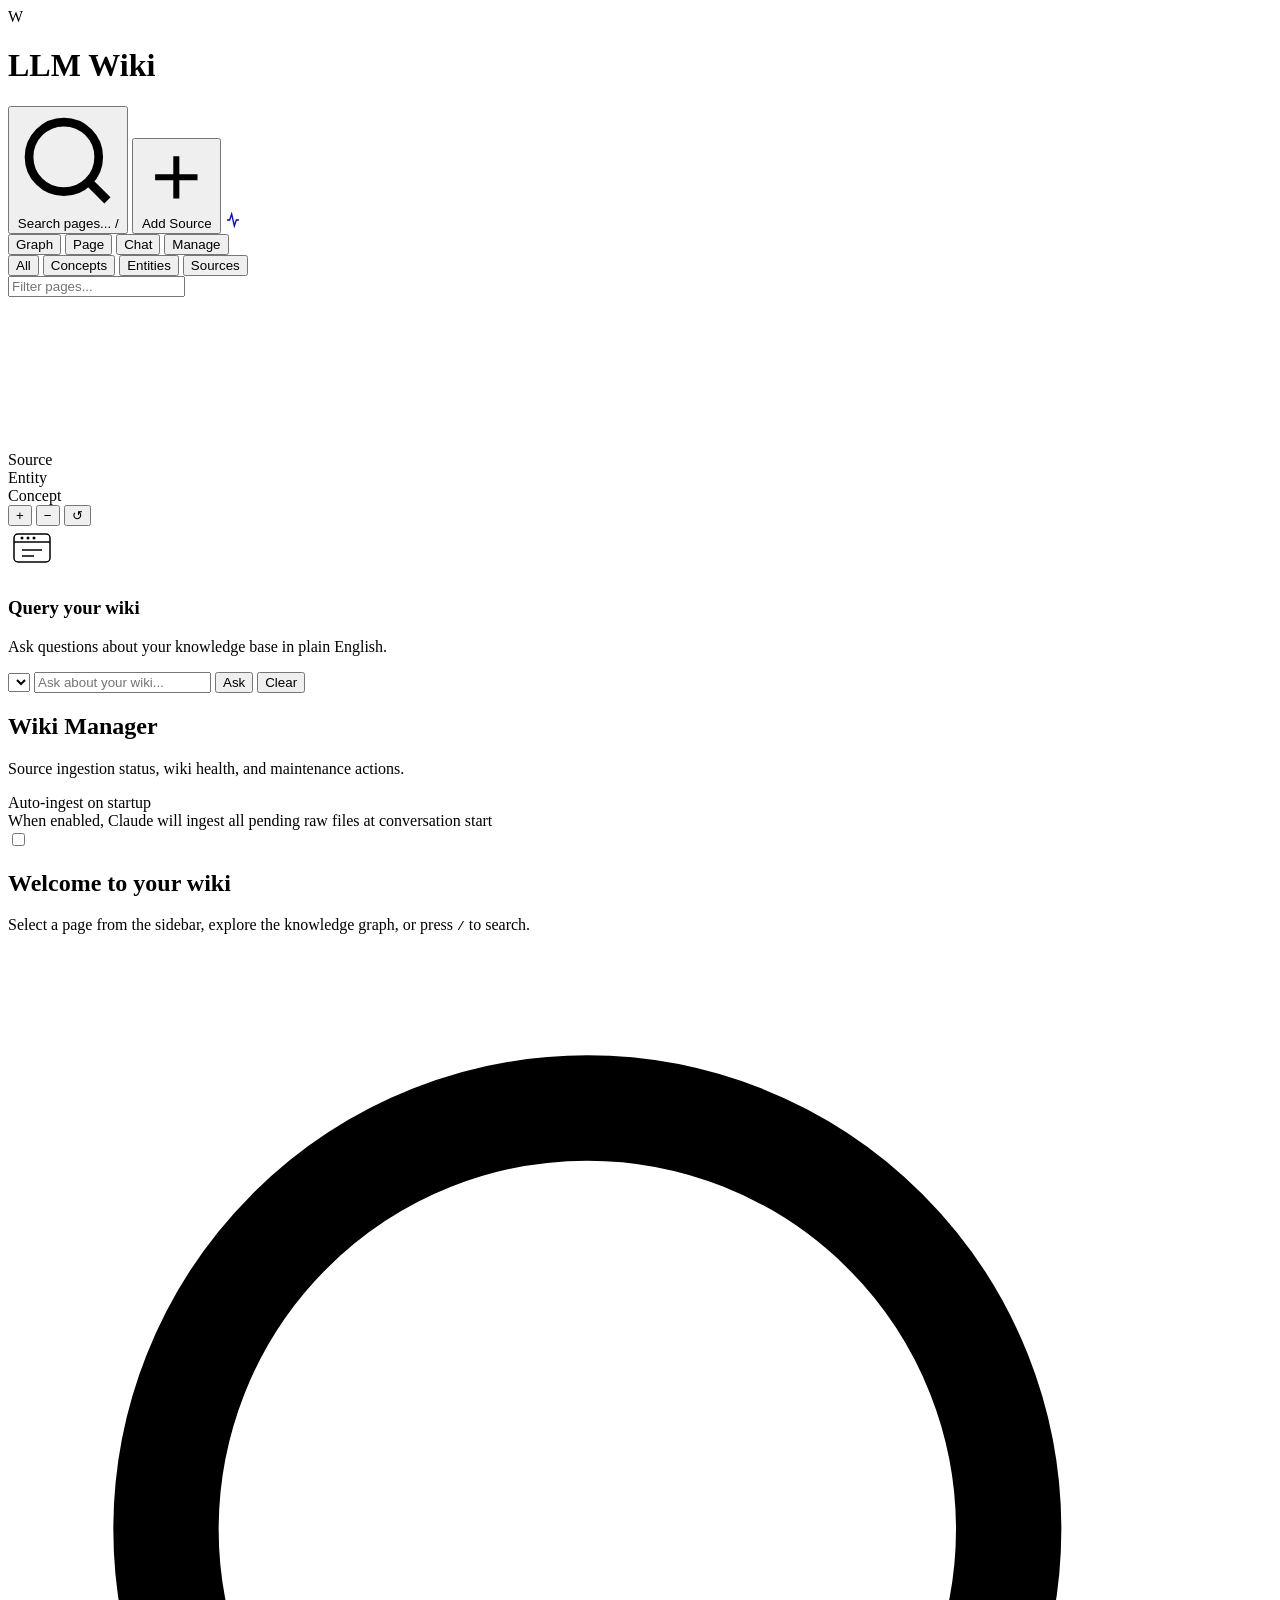
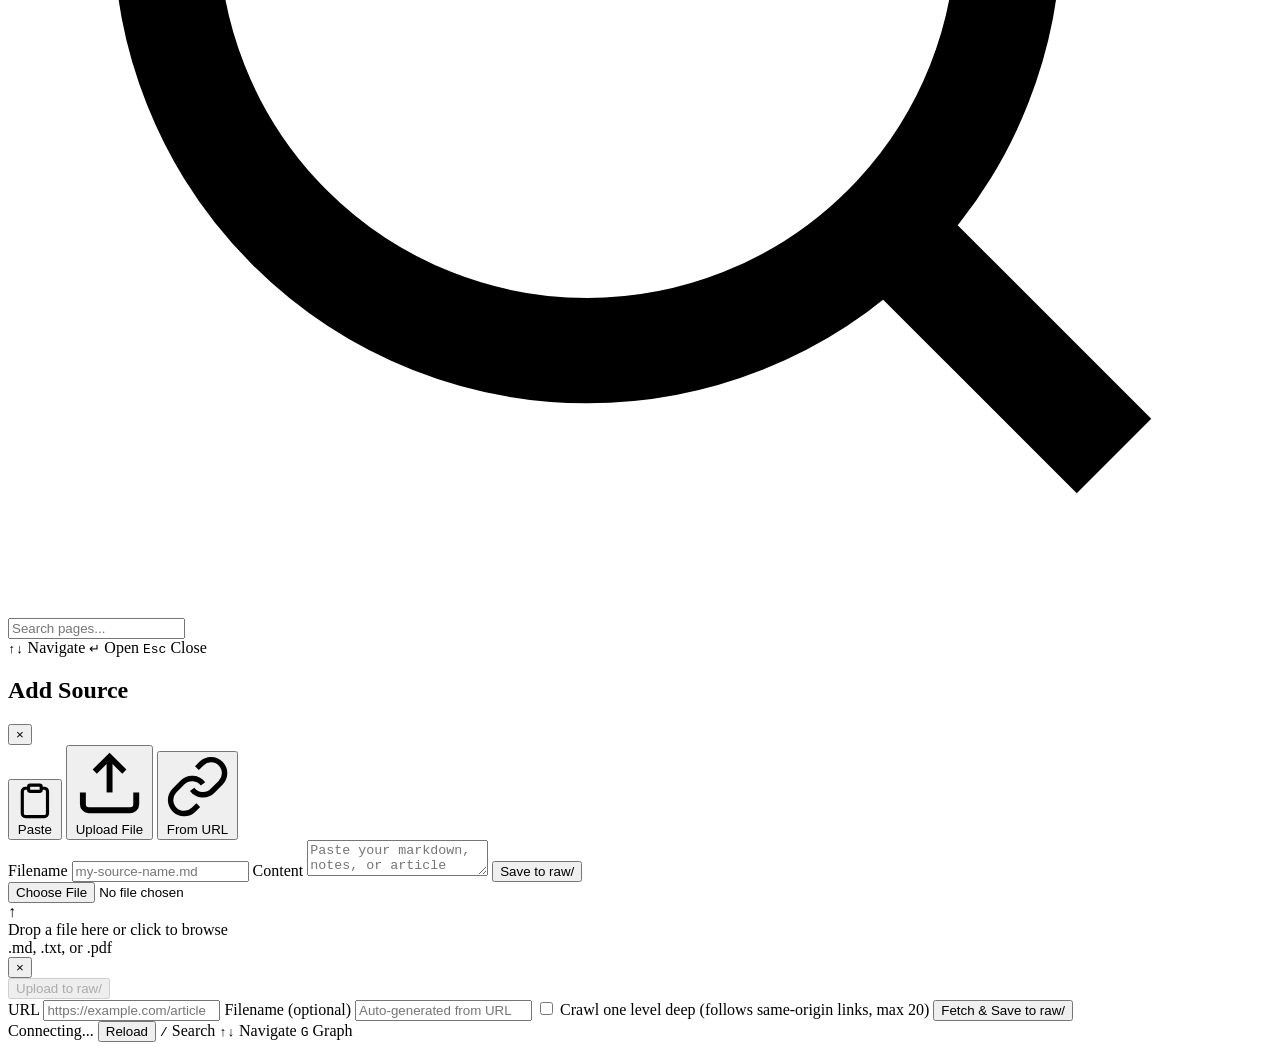
==== commit 05d4f17c: "feat: URL crawl — fetch one level deep on Add Source - fetchUrl() helper: fetches URL and strips HTM" ====
--- a/public/index.html
+++ b/public/index.html
@@ -207,6 +207,9 @@
       <input type="text" class="add-input" id="url-input" placeholder="https://example.com/article">
       <label class="add-field-label">Filename (optional)</label>
       <input type="text" class="add-input" id="url-filename" placeholder="Auto-generated from URL">
+      <label class="crawl-label">
+        <input type="checkbox" id="url-crawl"> Crawl one level deep <span class="crawl-hint">(follows same-origin links, max 20)</span>
+      </label>
       <button class="add-submit" onclick="submitUrl()">Fetch &amp; Save to raw/</button>
       <div class="add-status" id="url-status"></div>
     </div>
